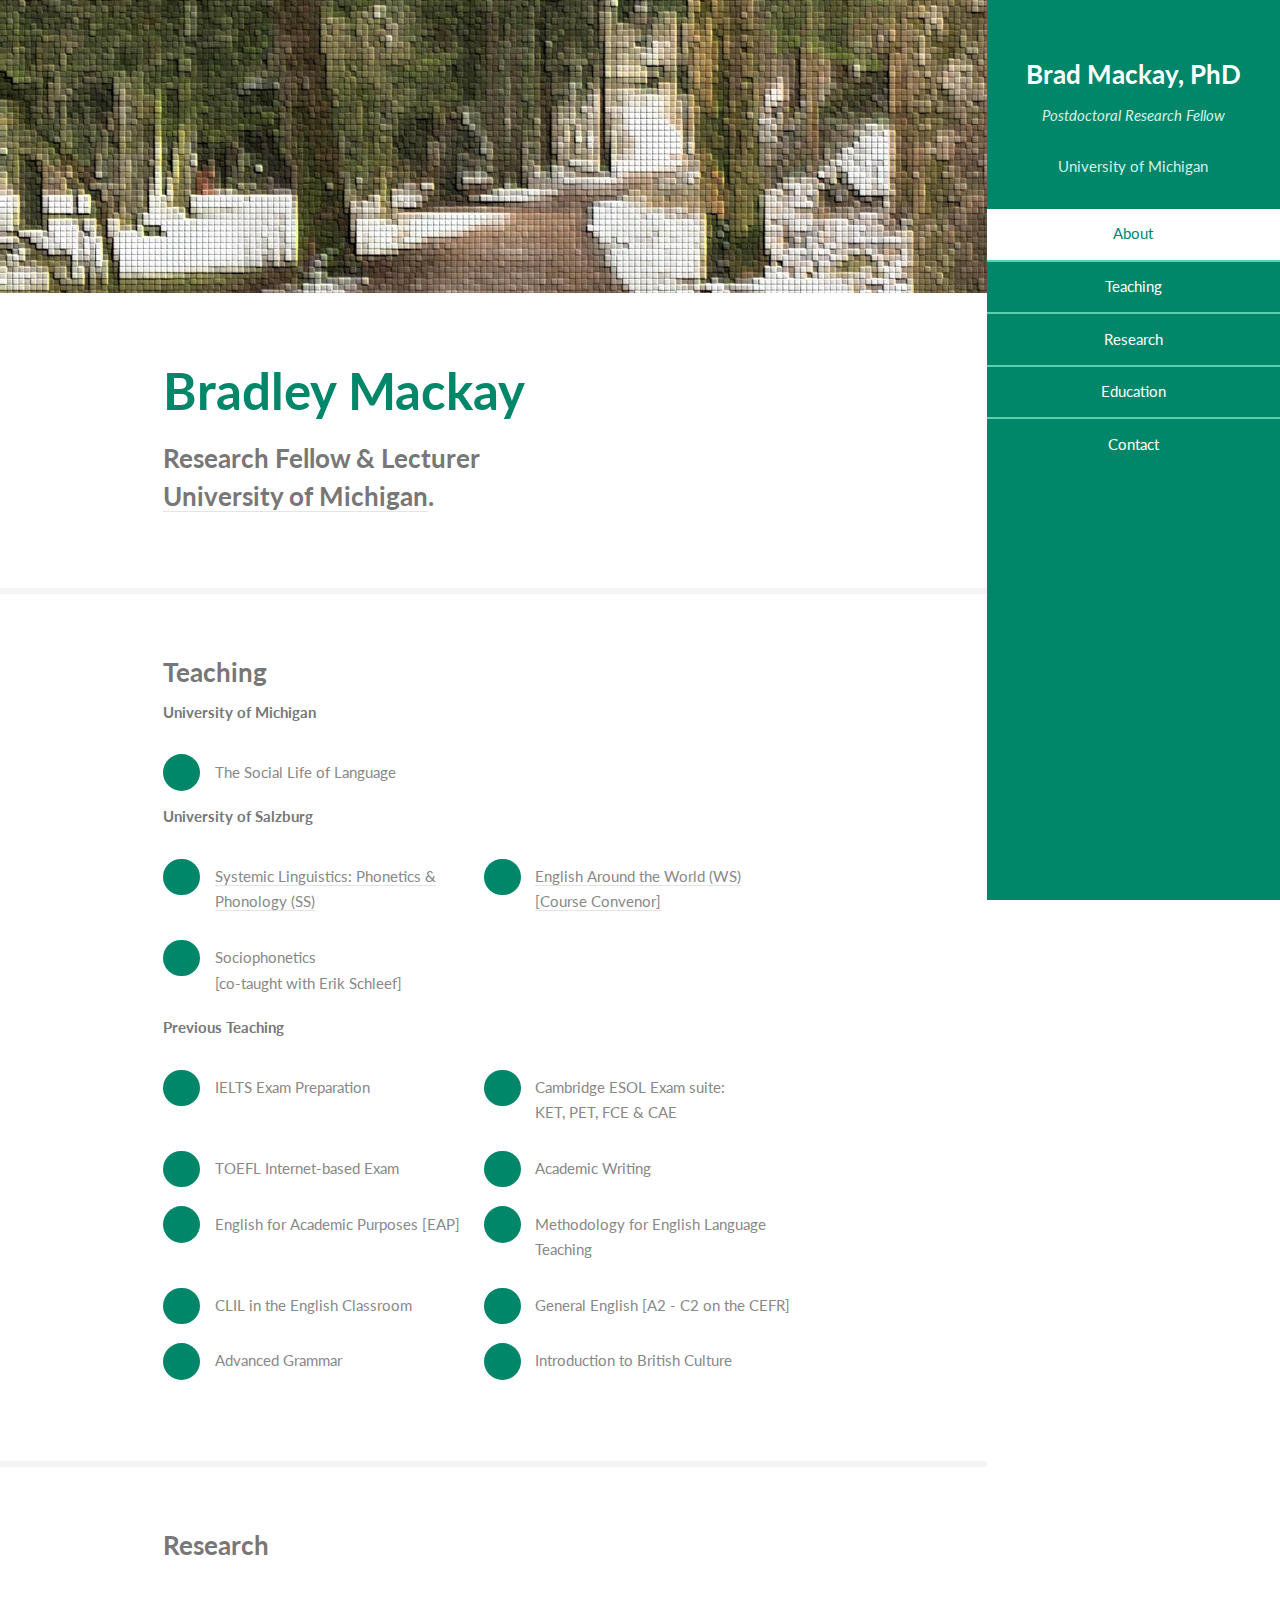
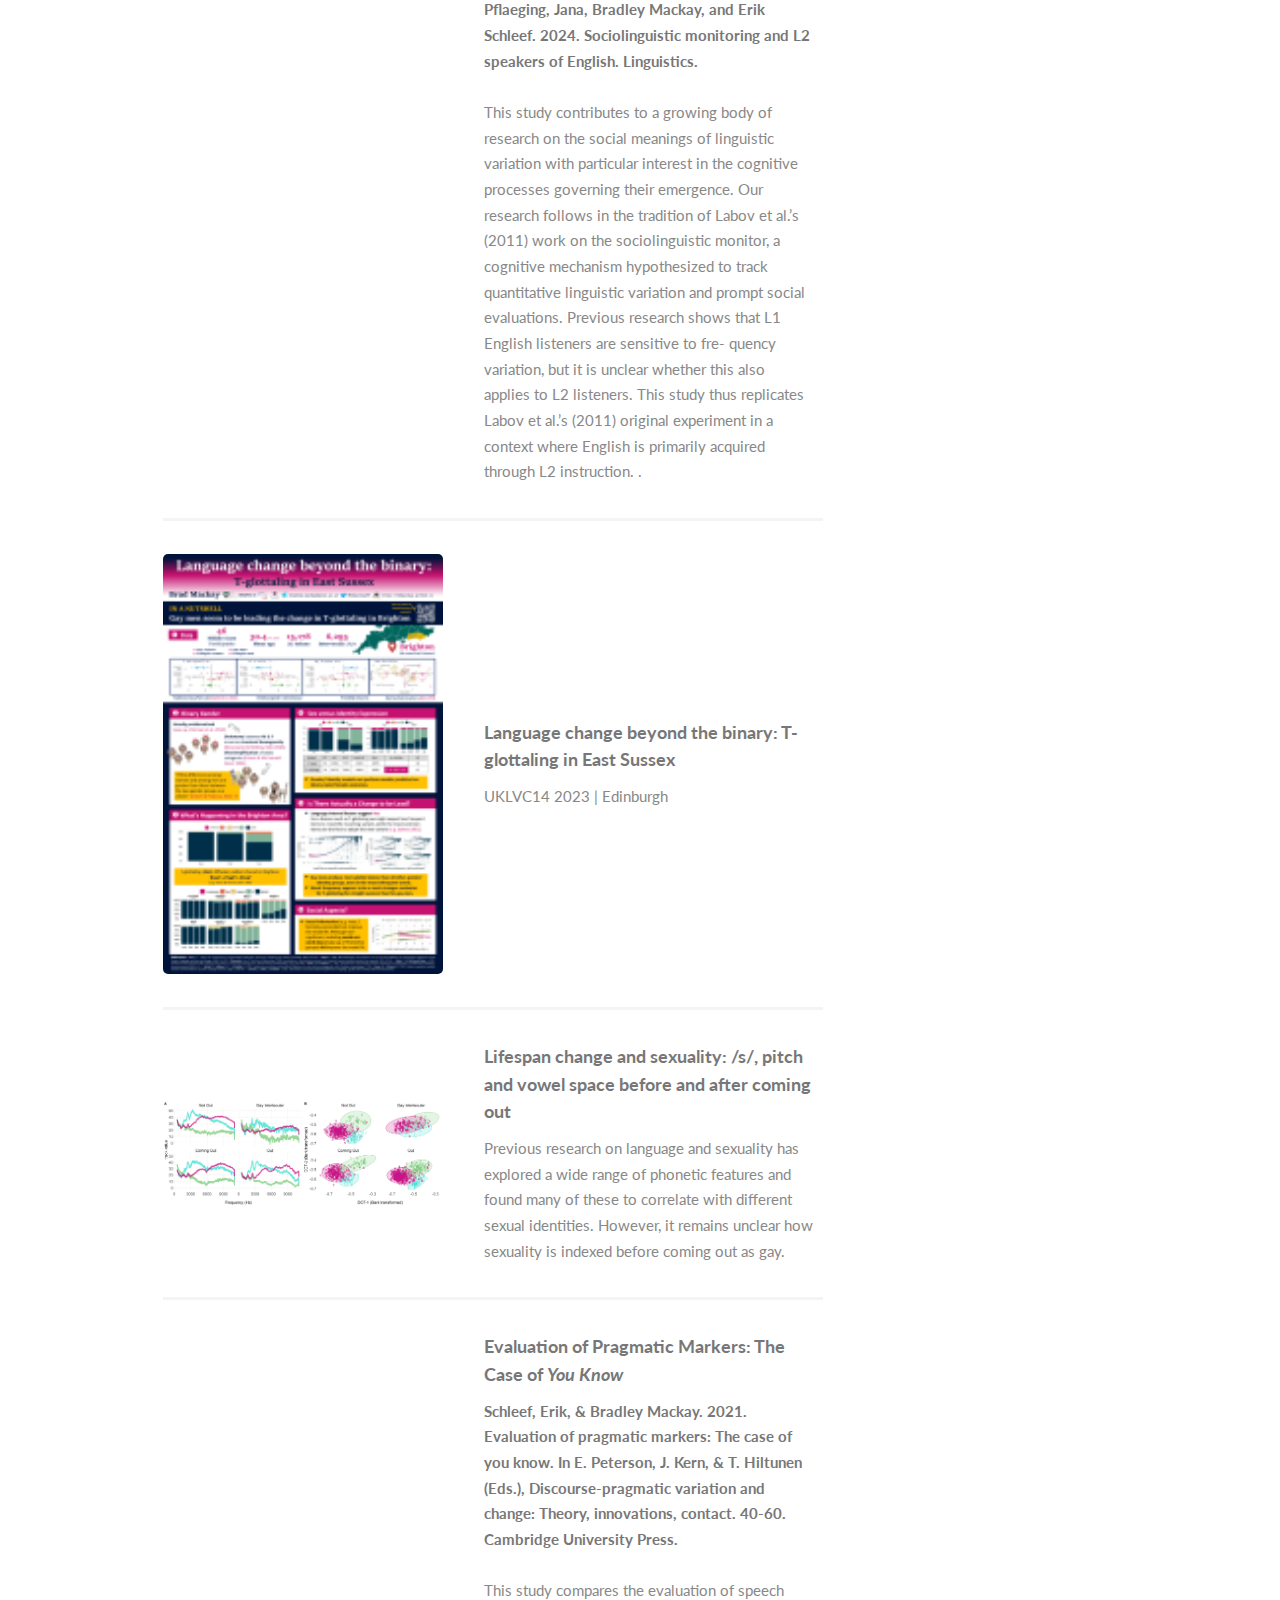
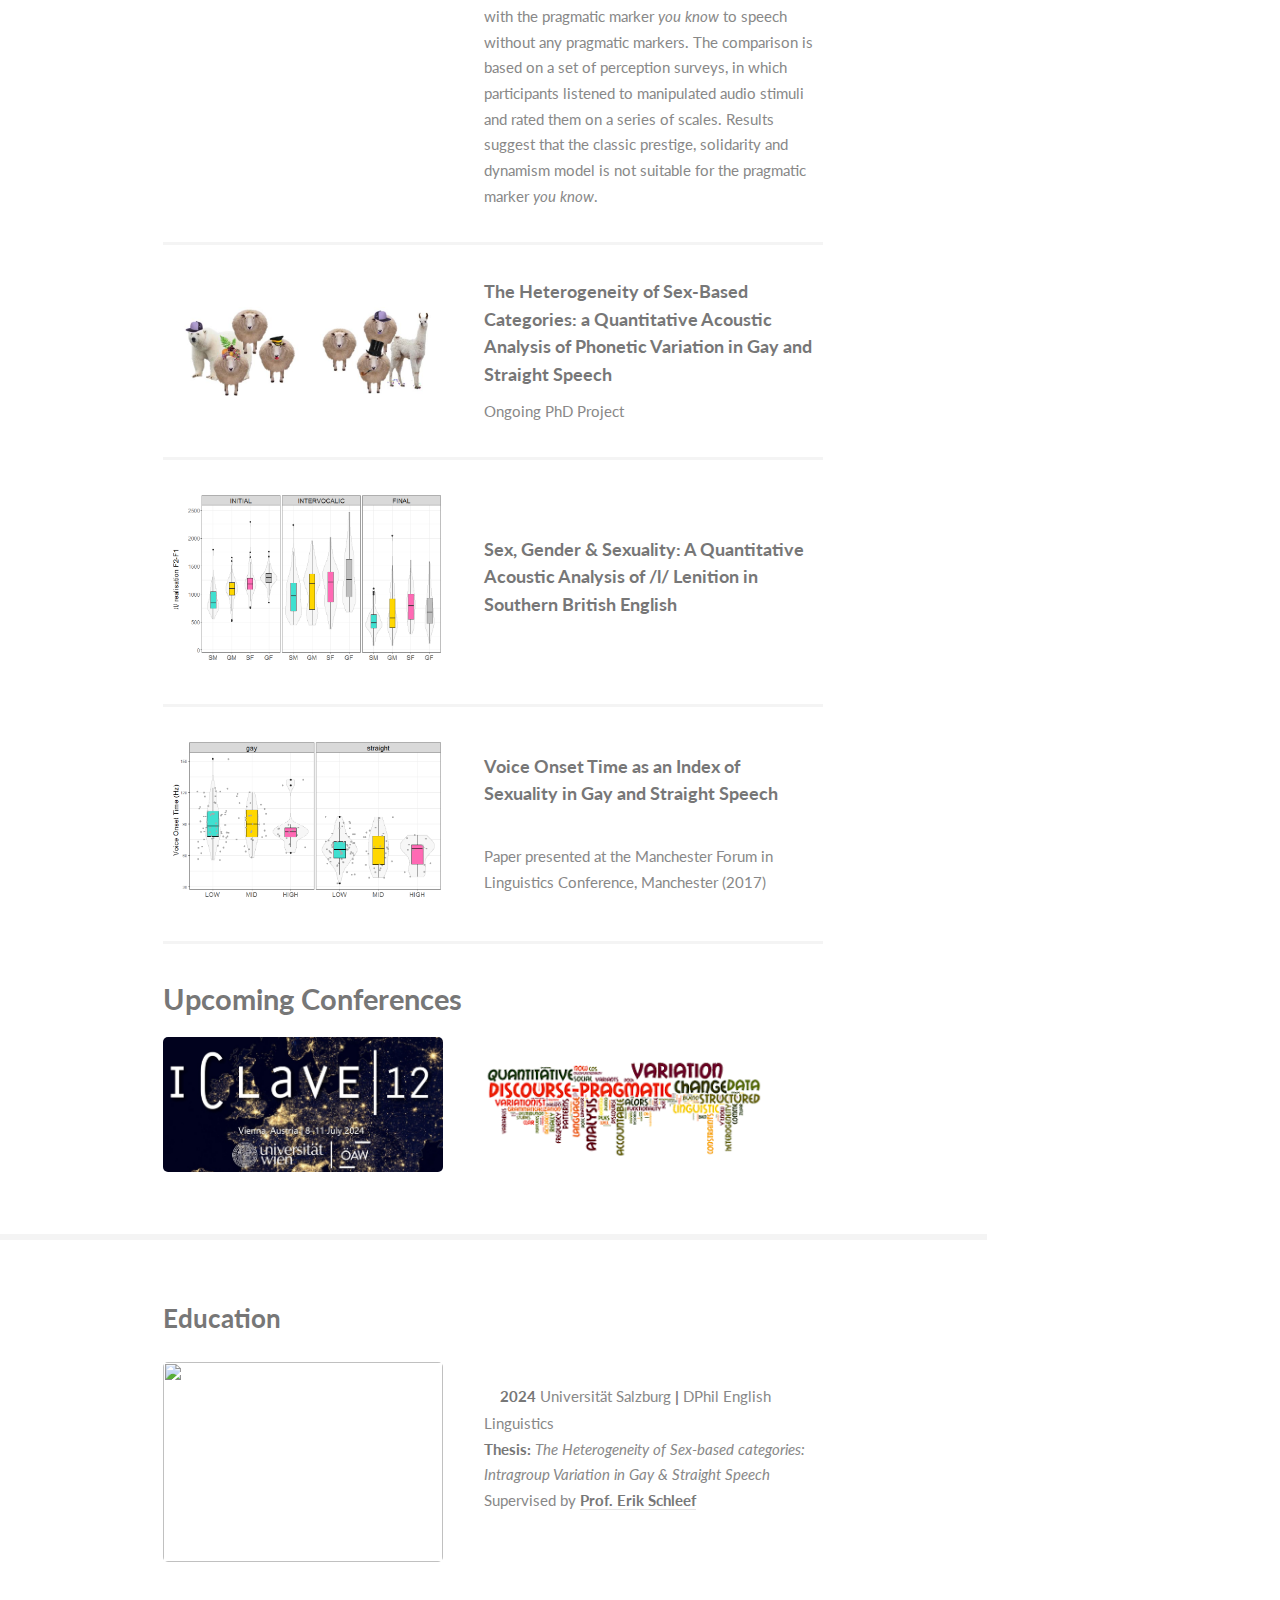
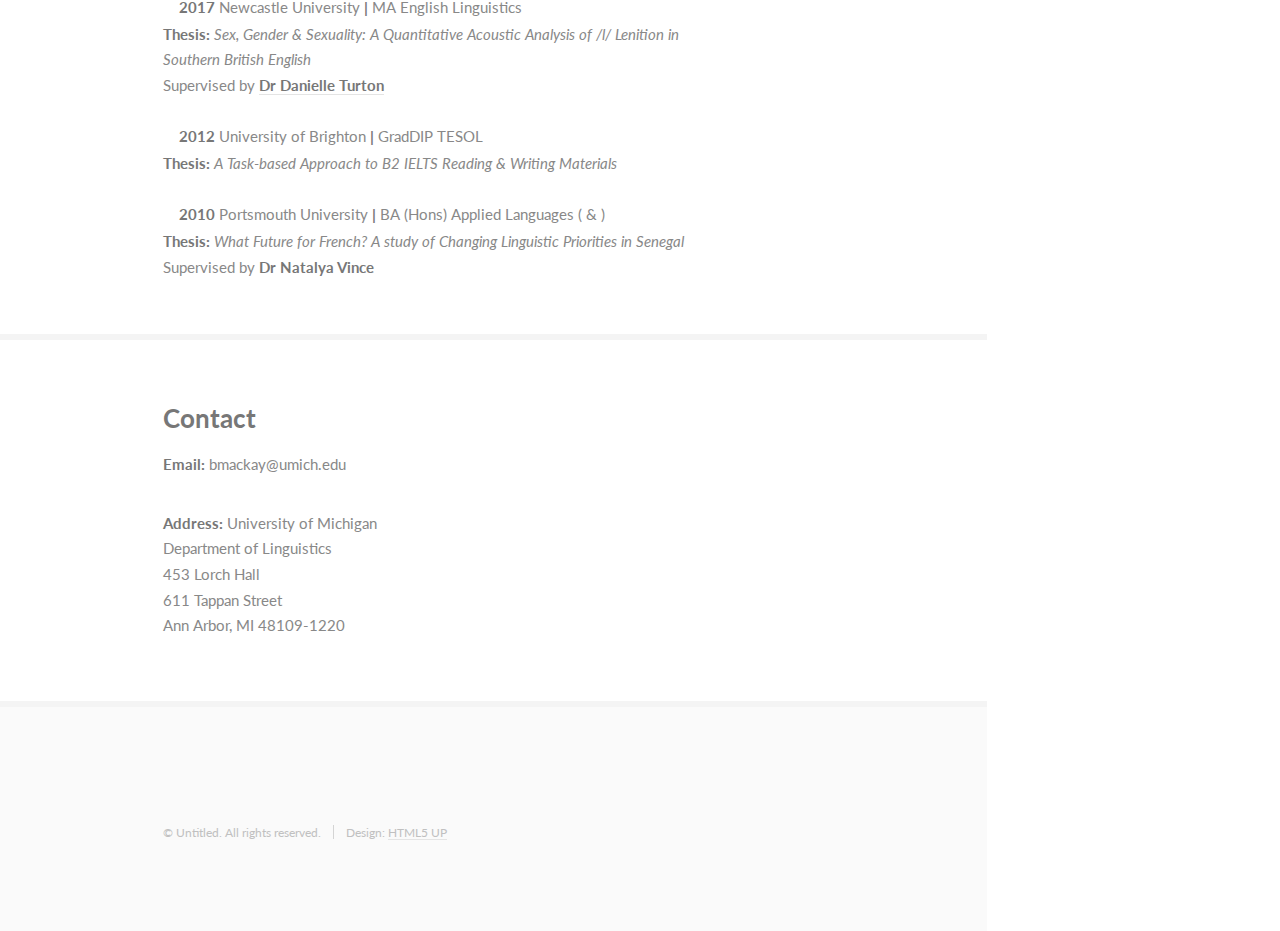
==== index.html @ 72eb1294 "Update index.html" ====
<!DOCTYPE HTML>
<!--
	Read Only by HTML5 UP
	html5up.net | @ajlkn
	Free for personal and commercial use under the CCA 3.0 license (html5up.net/license) .
-->
<html>
	<head>
		<title>Brad Mackay</title>
		<meta charset="utf-8" />
		<meta name="viewport" content="width=device-width, initial-scale=1, user-scalable=no" />
		<link rel="stylesheet" href="assets/css/main.css" />
	</head>
	<body class="is-preload">

		<!-- Header -->
			<section id="header">
				<header>
					<span class="image avatar"><img src="images/me_bw.jpg" alt="" /></span>
					<h1 id="logo"><a href="#">Brad Mackay, PhD</a></h1>
					<p>Postdoctoral Research Fellow</p><br>
					University of Michigan<br/>
				</header>
				<nav id="nav">
					<ul>
						<li><a href= "#About" class="active" >About</a></li>
						<li><a href= "#Teaching" > Teaching</a></li>
						<li><a href= "#Research" >Research</a></li>
						<li><a href= "#Education" >Education</a></li>
						<li><a href= "#Contact" >Contact</a></li>
					</ul>
				</nav>
				<footer>
					<ul class="icons">
						<li><a href="https://twitter.com/Bkmackay88" class="icon brands fa-twitter"><span class="label">Twitter</span></a></li>
		                                
						<li><a href="https://github.com/bkmackay" class="icon brands fa-github"><span class="label">Github</span></a></li>
						
						<li><a href="https://www.researchgate.net/profile/Bradley_Mackay2" class="icon brands fa-researchgate"><span class="label">Github</span></a></li>

						
					</ul>
				</footer>
			</section>

		<!-- Wrapper -->
			<div id="wrapper">

				<!-- Main -->
					<div id="main">

						<!-- One -->
							<section id="About">
								<div class="image main" data-position="center">
									<img src="images/background.jpg" alt="" />
								</div>
								<div class="container">
									<header class="major">
										<h2>Bradley Mackay</h2>
										<p>Research Fellow & Lecturer <br />
										 <a href="https://lsa.umich.edu/linguistics">University of Michigan</a>.</p>
									</header>
									<p></p>
								</div>
							</section>

						<!-- Two -->
							<section id="Teaching">
								<div class="container">
									<h3>Teaching</h3>

									<h1>University of Michigan</h1> <br>
									<ul class="feature-icons">
										<li class="icon solid fa-comment-dots"> The Social Life of Language</li>
									
									<h1>University of Salzburg</h1> <br>
									<ul class="feature-icons">
										
										<li class="icon solid fa-comment-dots"> <a href="https://online.uni-salzburg.at/plus_online/wbLv.wbShowLVDetail?pStpSpNr=481733">Systemic Linguistics: Phonetics & Phonology (SS)</a> </li>
										<li class="icon solid fa-globe-africa"><a href="https://github.com/bkmackay/bkmackay.github.io/blob/master/courses/Course_Guide.html">English Around the World (WS)<br> [Course Convenor]</a> </li>
										<li class="icon solid fa-headphones">Sociophonetics <br> [co-taught with Erik Schleef]</li>
										
									<h1>Previous Teaching</h1> <br>
										<li class="icon solid fa-pencil-alt"> IELTS Exam Preparation </li>
										<li class="icon solid fa-pencil-alt"> Cambridge ESOL Exam suite: <br> KET, PET, FCE & CAE  </li>
										<li class="icon solid fa-pencil-alt"> TOEFL Internet-based Exam </li>
										<li class="icon solid fa-chalkboard-teacher"> Academic Writing  </li>
										<li class="icon solid fa-chalkboard-teacher"> English for Academic Purposes [EAP]  </li>
										<li class="icon solid fa-chalkboard-teacher"> Methodology for English Language Teaching  </li>
										<li class="icon solid fa-chalkboard-teacher"> CLIL in the English Classroom  </li>
										<li class="icon solid fa-chalkboard-teacher"> General English [A2 - C2 on the CEFR]  </li>
										<li class="icon solid fa-chalkboard-teacher"> Advanced Grammar  </li>
										<li class="icon solid fa-chalkboard-teacher"> Introduction to British Culture  </li>
										
									</ul>
								</div>
							</section>

						<!-- Three -->
							<section id="Research">
								<div class="container">
									<h3>Research</h3>
									<p></p>
									<div class="features">

										
										<article>
											<a href="presentations/l2speakers.pdf" class="image"><img src="presentations/bothings.png" alt="" /></a>
											
											<div class="inner">
												
												
												
														<b>Pflaeging, Jana, Bradley Mackay, and Erik Schleef. 2024. Sociolinguistic monitoring and L2 speakers of English. Linguistics.
															 </b><br>
												<br>
												<p>This study contributes to a growing body of research on the social
meanings of linguistic variation with particular interest in the cognitive processes
governing their emergence. Our research follows in the tradition of Labov et al.’s
(2011) work on the sociolinguistic monitor, a cognitive mechanism hypothesized to
track quantitative linguistic variation and prompt social evaluations. Previous research shows that L1 English listeners are sensitive to fre-
quency variation, but it is unclear whether this also applies to L2 listeners. This study
thus replicates Labov et al.’s (2011) original experiment in a context where English is
primarily acquired through L2 instruction. </i>.</p>
											</div>
										</article>
										<article>
											<a href="presentations/uklvc14.pdf" class="image"><img src="images/uklvc14.png" alt="" /></a>
											<div class="inner">
												<h4>Language change beyond the binary: T-glottaling in East Sussex</h4>
												<p> UKLVC14 2023 | Edinburgh</p>
																							
											</div>
										</article>
										
										<article>
											<a href="presentations/IGALA_PRES.pdf" class="image"><img src="images/bothfrics.png" alt="" /></a>
											<div class="inner">
												<h4>Lifespan change and sexuality: /s/, pitch and vowel space before and after coming out</h4>
												<p>Previous research on language and sexuality has explored a wide range of phonetic features and found many of these to 
													correlate with different sexual identities. 
													However, it remains unclear how sexuality is indexed before coming out as gay. </p>
																							
											</div>
										</article>
										<article>
											<a href="#" class="image"><img src="images/allplus.jpeg" alt="" /></a>
											<div class="inner">
												<a href="https://www.researchgate.net/publication/362126127_Evaluation_of_pragmatic_markers_The_case_of_you_know"><h4>Evaluation of Pragmatic Markers: The Case of <i>You Know </i><br> </h4></a>
												
												
														<b>Schleef, Erik, & Bradley Mackay. 2021. Evaluation of pragmatic markers: The case of you know. 
															In E. Peterson, J. Kern, & T. Hiltunen (Eds.), Discourse-pragmatic variation and change: Theory, innovations, contact. 40-60. Cambridge University Press. </b><br>
												<br>
												<p>This study compares the evaluation of speech with the pragmatic marker <i>you know</i> to speech without any pragmatic markers. 
													The comparison is based on a set of perception surveys, in which participants listened to manipulated audio stimuli and 
													rated them on a series of scales. Results suggest that the classic prestige, solidarity and dynamism model is not suitable 
													for the pragmatic marker <i>you know</i>.</p>
											</div>
										</article>
										<article>
											<a href="#" class="image"><img src="images/sheep.jpg" alt="" /></a>
											<div class="inner">
												<h4>The Heterogeneity of Sex-Based Categories: a Quantitative Acoustic Analysis of Phonetic Variation in Gay and Straight Speech</h4>
												<p>Ongoing PhD Project</p>
											</div>
										</article>
										<article>
											<a href="#" class="image"><img src="images/Rplot05.png" alt="" /></a>
											<div class="inner">
												<h4>Sex, Gender & Sexuality: A Quantitative Acoustic Analysis of /l/ Lenition in Southern British English</h4>
												<p></p>
											</div>
										</article>
											<article>
											<a href="#" class="image"><img src="images/Rplot07.png" alt="" /></a>
											<div class="inner">
												<h4>Voice Onset Time as an Index of Sexuality in Gay and Straight Speech</h4><br>
												<p>Paper presented at the Manchester Forum in Linguistics Conference, Manchester (2017)</p>
											</div>
										</article>
										<article>
										<h2>Upcoming Conferences</h2>
										<p>  <a href="#" class="image"><img src="images/iclave.jpg" alt="" /></a> 
										     <a href="#" class="image"><img src="images/dipvac.png" alt="" /></a> <br>
											</p>
									</article>
											
									</div>
								</div>
							</section>

						<!-- Four -->
					<section id="Education">
						    <div class="container">
									<h3>Education</h3> 
									<header class="major">
									<p>

										<div class="features">

										
										<article>
											<a href="#" class="image"><img src="images/uni-sbg-logo.png" height="200" width="75"  alt="" /></a>
											
											<div class="inner">
										
							
										 
								 <ul class="feature-icons">
									<i class="icon solid fa-graduation-cap"> </i><b>2024</b> Universität Salzburg <b>|</b> DPhil English Linguistics<br>
								<b>Thesis:</b> <i>The Heterogeneity of Sex-based categories: Intragroup Variation in Gay & Straight Speech </i><br>
										Supervised by <a href="https://www.erikschleef.eu/"><b>Prof. Erik Schleef</b></a> <br>
										<br>

							</div>
										</article>



									 
									<i class="icon solid fa-graduation-cap"> </i><b>2017</b> Newcastle University <b>|</b> MA English Linguistics<br>
								<b>Thesis:</b> <i>Sex, Gender & Sexuality: A Quantitative Acoustic Analysis of /l/ Lenition in <br> Southern British English</i> <br>
										Supervised by <a href="https://danielleturton.rbind.io/"><b>Dr Danielle Turton</b></a> <br>
										<br>
									 
									 <i class="icon solid fa-graduation-cap"></i> <b>2012</b> University of Brighton <b>|</b> GradDIP TESOL <br>
							         <b>Thesis:</b> <i>A Task-based Approach to B2 IELTS Reading & Writing Materials </i><br>
							                        <br>
									 
									 <link href="https://emoji-css.afeld.me/emoji.css" rel="stylesheet">


								        <i class="icon solid fa-graduation-cap"> </i><b>2010</b> Portsmouth University <b>|</b> BA (Hons) Applied Languages ( <i class="em em-fr" aria-role="presentation" aria-label="BIRD"></i> & <i class="em em-es" aria-role="presentation" aria-label="BIRD"></i> )<br>
							              <b>Thesis:</b><i> What Future for French? A study of Changing Linguistic Priorities in Senegal </i> <br>
										Supervised by <b>Dr Natalya Vince</b>
									</ul>
									</p> 
							</div> 
					</section>
									
						<!--- Six --->
						<section id="Contact">
								<div class="container">
									<h3>Contact</h3>
									<p>
										<b>Email:</b> bmackay@umich.edu <br>
									</p>
									<p>
										<b>Address:</b> University of Michigan <br>
												Department of Linguistics<br>
										    		453 Lorch Hall<br>
										               611 Tappan Street<br>
										              Ann Arbor, MI 48109-1220<br>
										               
										

									</p>
							</div>
						</section>
						
								<!--	<form method="post" action="#"> 
										<div class="row gtr-uniform">
											<div class="col-6 col-12-xsmall"><input type="text" name="name" id="name" placeholder="Name" /></div>
											<div class="col-6 col-12-xsmall"><input type="email" name="email" id="email" placeholder="Email" /></div>
											<div class="col-12"><input type="text" name="subject" id="subject" placeholder="Subject" /></div>
											<div class="col-12"><textarea name="message" id="message" placeholder="Message" rows="6"></textarea></div>
											<div class="col-12">
												<ul class="actions">
													<li><input type="submit" class="primary" value="Send Message" /></li>
													<li><input type="reset" value="Reset Form" /></li>
												</ul>
											</div>
				                                          </div>
									</form> -->
								 

						<!-- Five -->
						
						<!--	<section id="five">
								<div class="container">
									<h3>Elements</h3>

									<section>
										<h4>Text</h4>
										<p>This is <b>bold</b> and this is <strong>strong</strong>. This is <i>italic</i> and this is <em>emphasized</em>.
										This is <sup>superscript</sup> text and this is <sub>subscript</sub> text.
										This is <u>underlined</u> and this is code: <code>for (;;) { ... }</code>. Finally, <a href="#">this is a link</a>.</p>
										<hr />
										<header>
											<h4>Heading with a Subtitle</h4>
											<p>Lorem ipsum dolor sit amet nullam id egestas urna aliquam</p>
										</header>
										<p>Nunc lacinia ante nunc ac lobortis. m accumsan varius montes viverra nibh in adipiscing blandit tempus accumsan.</p>
										<header>
											<h5>Heading with a Subtitle</h5>
											<p>Lorem ipsum dolor sit amet nullam id egestas urna aliquam</p>
										</header>
										<p>Nunc lacinia ante nunc ac lobortis. Interdum adipiscing gravntes viverra nibh in adipiscing blandit tempus accumsan.</p>
										<hr />
										<h2>Heading Level 2</h2>
										<h3>Heading Level 3</h3>
										<h4>Heading Level 4</h4>
										<h5>Heading Level 5</h5>
										<h6>Heading Level 6</h6>
										<hr />
										<h5>Blockquote</h5>
										<blockquote>Fringilla nisl. Donec accumstempusbus lorem ipsum ding eu felis.</blockquote>
										<h5>Preformatted</h5>
										<pre><code>i = 0;

while (!deck.isInOrder()) {
    print 'Iteration ' + i;
    deck.shuffle();
    i++;
}

print 'It took ' + i + ' iterations to sort the deck.';</code></pre>
									</section>

									<section>
										<h4>Lists</h4>
										<div class="row">
											<div class="col-6 col-12-xsmall">
												<h5>Unordered</h5>
												<ul>
													<li>Dolor pulvinar etiam magna etiam.</li>
													<li>Sagittis adipiscing lorem eleifend.</li>
													<li>Felis enim feugiat dolore viverra.</li>
												</ul>
												<h5>Alternate</h5>
												<ul class="alt">
													<li>Dolor pulvinar etiam magna etiam.</li>
													<li>Sagittis adipiscing lorem eleifend.</li>
													<li>Felis enim feugiat dolore viverra.</li>
												</ul>
											</div>
											<div class="col-6 col-12-xsmall">
												<h5>Ordered</h5>
												<ol>
													<li>Dolor pulvinar etiam magna etiam.</li>
													<li>Etiam vel felis at lorem sed viverra.</li>
													<li>Felis enim feugiat dolore viverra.</li>
													<li>Dolor pulvinar etiam magna etiam.</li>
													<li>Etiam vel felis at lorem sed viverra.</li>
													<li>Felis enim feugiat dolore viverra.</li>
												</ol>
												<h5>Icons</h5>
												<ul class="icons">
													<li><a href="https://twitter.com/Bkmackay88" class="icon brands fa-twitter"><span class="label">Twitter</span></a></li>
													
													<li><a href="https://github.com/bkmackay" class="icon brands fa-github"><span class="label">Github</span></a></li>
													
												</ul>
											</div>
										</div>
										<h5>Actions</h5>
										<ul class="actions">
											<li><a href="#" class="button primary">Default</a></li>
											<li><a href="#" class="button">Default</a></li>
											<li><a href="#" class="button alt">Default</a></li>
										</ul>
										<ul class="actions small">
											<li><a href="#" class="button primary small">Small</a></li>
											<li><a href="#" class="button small">Small</a></li>
											<li><a href="#" class="button alt small">Small</a></li>
										</ul>
										<div class="row">
											<div class="col-3 col-6-medium col-12-xsmall">
												<ul class="actions stacked">
													<li><a href="#" class="button primary">Default</a></li>
													<li><a href="#" class="button">Default</a></li>
													<li><a href="#" class="button alt">Default</a></li>
												</ul>
											</div>
											<div class="col-3 col-6 col-12-xsmall">
												<ul class="actions stacked">
													<li><a href="#" class="button primary small">Small</a></li>
													<li><a href="#" class="button small">Small</a></li>
													<li><a href="#" class="button alt small">Small</a></li>
												</ul>
											</div>
											<div class="col-3 col-6-medium col-12-xsmall">
												<ul class="actions stacked">
													<li><a href="#" class="button primary fit">Default</a></li>
													<li><a href="#" class="button fit">Default</a></li>
													<li><a href="#" class="button alt fit">Default</a></li>
												</ul>
											</div>
											<div class="col-3 col-6-medium col-12-xsmall">
												<ul class="actions stacked">
													<li><a href="#" class="button primary small fit">Small</a></li>
													<li><a href="#" class="button small fit">Small</a></li>
													<li><a href="#" class="button alt small fit">Small</a></li>
												</ul>
											</div>
										</div>
									</section> 

									<section>
										<h4>Table</h4>
										<h5>Default</h5>
										<div class="table-wrapper">
											<table>
												<thead>
													<tr>
														<th>Name</th>
														<th>Description</th>
														<th>Price</th>
													</tr>
												</thead>
												<tbody>
													<tr>
														<td>Item One</td>
														<td>Ante turpis integer aliquet porttitor.</td>
														<td>29.99</td>
													</tr>
													<tr>
														<td>Item Two</td>
														<td>Vis ac commodo adipiscing arcu aliquet.</td>
														<td>19.99</td>
													</tr>
													<tr>
														<td>Item Three</td>
														<td> Morbi faucibus arcu accumsan lorem.</td>
														<td>29.99</td>
													</tr>
													<tr>
														<td>Item Four</td>
														<td>Vitae integer tempus condimentum.</td>
														<td>19.99</td>
													</tr>
													<tr>
														<td>Item Five</td>
														<td>Ante turpis integer aliquet porttitor.</td>
														<td>29.99</td>
													</tr>
												</tbody>
												<tfoot>
													<tr>
														<td colspan="2"></td>
														<td>100.00</td>
													</tr>
												</tfoot>
											</table>
										</div>

										<h5>Alternate</h5>
										<div class="table-wrapper">
											<table class="alt">
												<thead>
													<tr>
														<th>Name</th>
														<th>Description</th>
														<th>Price</th>
													</tr>
												</thead>
												<tbody>
													<tr>
														<td>Item One</td>
														<td>Ante turpis integer aliquet porttitor.</td>
														<td>29.99</td>
													</tr>
													<tr>
														<td>Item Two</td>
														<td>Vis ac commodo adipiscing arcu aliquet.</td>
														<td>19.99</td>
													</tr>
													<tr>
														<td>Item Three</td>
														<td> Morbi faucibus arcu accumsan lorem.</td>
														<td>29.99</td>
													</tr>
													<tr>
														<td>Item Four</td>
														<td>Vitae integer tempus condimentum.</td>
														<td>19.99</td>
													</tr>
													<tr>
														<td>Item Five</td>
														<td>Ante turpis integer aliquet porttitor.</td>
														<td>29.99</td>
													</tr>
												</tbody>
												<tfoot>
													<tr>
														<td colspan="2"></td>
														<td>100.00</td>
													</tr>
												</tfoot>
											</table>
										</div>
									</section>

									<section>
										<h4>Buttons</h4>
										<ul class="actions">
											<li><a href="#" class="button primary">Primary</a></li>
											<li><a href="#" class="button">Default</a></li>
											<li><a href="#" class="button alt">Alternate</a></li>
										</ul>
										<ul class="actions">
											<li><a href="#" class="button primary large">Large</a></li>
											<li><a href="#" class="button">Default</a></li>
											<li><a href="#" class="button alt small">Small</a></li>
										</ul>
										<ul class="actions fit">
											<li><a href="#" class="button primary fit">Fit</a></li>
											<li><a href="#" class="button fit">Fit</a></li>
											<li><a href="#" class="button alt fit">Fit</a></li>
										</ul>
										<ul class="actions fit small">
											<li><a href="#" class="button primary fit small">Fit + Small</a></li>
											<li><a href="#" class="button fit small">Fit + Small</a></li>
											<li><a href="#" class="button alt fit small">Fit + Small</a></li>
										</ul>
										<ul class="actions">
											<li><a href="#" class="button primary icon solid fa-download">Icon</a></li>
											<li><a href="#" class="button icon solid fa-download">Icon</a></li>
											<li><a href="#" class="button alt icon solid fa-check">Icon</a></li>
										</ul>
										<ul class="actions">
											<li><span class="button primary disabled">Primary</span></li>
											<li><span class="button disabled">Default</span></li>
											<li><span class="button alt disabled">Alternate</span></li>
										</ul>
									</section>

									<section>
										<h4>Form</h4>
										<form method="post" action="#">
											<div class="row gtr-uniform">
												<div class="col-6 col-12-xsmall">
													<input type="text" name="demo-name" id="demo-name" value="" placeholder="Name" />
												</div>
												<div class="col-6 col-12-xsmall">
													<input type="email" name="demo-email" id="demo-email" value="" placeholder="Email" />
												</div>
												<div class="col-12">
													<select name="demo-category" id="demo-category">
														<option value="">- Category -</option>
														<option value="1">Manufacturing</option>
														<option value="1">Shipping</option>
														<option value="1">Administration</option>
														<option value="1">Human Resources</option>
													</select>
												</div>
												<div class="col-4 col-12-medium">
													<input type="radio" id="demo-priority-low" name="demo-priority" checked>
													<label for="demo-priority-low">Low Priority</label>
												</div>
												<div class="col-4 col-12-medium">
													<input type="radio" id="demo-priority-normal" name="demo-priority">
													<label for="demo-priority-normal">Normal Priority</label>
												</div>
												<div class="col-4 col-12-medium">
													<input type="radio" id="demo-priority-high" name="demo-priority">
													<label for="demo-priority-high">High Priority</label>
												</div>
												<div class="col-6 col-12-medium">
													<input type="checkbox" id="demo-copy" name="demo-copy">
													<label for="demo-copy">Email me a copy of this message</label>
												</div>
												<div class="col-6 col-12-medium">
													<input type="checkbox" id="demo-human" name="demo-human" checked>
													<label for="demo-human">I am a human and not a robot</label>
												</div>
												<div class="col-12">
													<textarea name="demo-message" id="demo-message" placeholder="Enter your message" rows="6"></textarea>
												</div>
												<div class="col-12">
													<ul class="actions">
														<li><input type="submit" value="Send Message" /></li>
														<li><input type="reset" value="Reset" class="alt" /></li>
													</ul>
												</div>
											</div>
										</form>
									</section>

									<section>
										<h4>Image</h4>
										<h5>Fit</h5>
										<span class="image fit"><img src="images/banner.jpg" alt="" /></span>
										<div class="box alt">
											<div class="row gtr-50 gtr-uniform">
												<div class="col-4"><span class="image fit"><img src="images/pic01.jpg" alt="" /></span></div>
												<div class="col-4"><span class="image fit"><img src="images/pic02.jpg" alt="" /></span></div>
												<div class="col-4"><span class="image fit"><img src="images/pic03.jpg" alt="" /></span></div>
												<div class="col-4"><span class="image fit"><img src="images/pic02.jpg" alt="" /></span></div>
												<div class="col-4"><span class="image fit"><img src="images/pic03.jpg" alt="" /></span></div>
												<div class="col-4"><span class="image fit"><img src="images/pic01.jpg" alt="" /></span></div>
												<div class="col-4"><span class="image fit"><img src="images/pic03.jpg" alt="" /></span></div>
												<div class="col-4"><span class="image fit"><img src="images/pic01.jpg" alt="" /></span></div>
												<div class="col-4"><span class="image fit"><img src="images/pic02.jpg" alt="" /></span></div>
											</div>
										</div>
										<h5>Left &amp; Right</h5>
										<p><span class="image left"><img src="images/avatar.jpg" alt="" /></span>Fringilla nisl. Donec accumsan intbus vestibulum.que praesent.</p>
									</section>

								</div>
							</section>
						

					</div>  -->

				<!-- Footer -->
					<section id="footer">
						<div class="container">
							<ul class="copyright">
								<li>&copy; Untitled. All rights reserved.</li><li>Design: <a href="http://html5up.net">HTML5 UP</a></li>
							</ul>
						</div>
					</section>

			</div> 

		<!-- Scripts -->
			<script src="assets/js/jquery.min.js"></script>
			<script src="assets/js/jquery.scrollex.min.js"></script>
			<script src="assets/js/jquery.scrolly.min.js"></script>
			<script src="assets/js/browser.min.js"></script>
			<script src="assets/js/breakpoints.min.js"></script>
			<script src="assets/js/util.js"></script>
			<script src="assets/js/main.js"></script>

	</body>
</html>
---- assets/css/main.css ----
@import url("fontawesome-all.min.css");
@import url("https://fonts.googleapis.com/css?family=Lato:400,400italic,700,700italic|Source+Code+Pro:400");

/*
	Read Only by HTML5 UP
	html5up.net | @ajlkn
	Free for personal and commercial use under the CCA 3.0 license (html5up.net/license)
*/

html, body, div, span, applet, object,
iframe, h1, h2, h3, h4, h5, h6, p, blockquote,
pre, a, abbr, acronym, address, big, cite,
code, del, dfn, em, img, ins, kbd, q, s, samp,
small, strike, strong, sub, sup, tt, var, b,
u, i, center, dl, dt, dd, ol, ul, li, fieldset,
form, label, legend, table, caption, tbody,
tfoot, thead, tr, th, td, article, aside,
canvas, details, embed, figure, figcaption,
footer, header, hgroup, menu, nav, output, ruby,
section, summary, time, mark, audio, video {
	margin: 0;
	padding: 0;
	border: 0;
	font-size: 100%;
	font: inherit;
	vertical-align: baseline;}

article, aside, details, figcaption, figure,
footer, header, hgroup, menu, nav, section {
	display: block;}

body {
	line-height: 1;
}

ol, ul {
	list-style: none;
}

blockquote, q {
	quotes: none;
}

	blockquote:before, blockquote:after, q:before, q:after {
		content: '';
		content: none;
	}

table {
	border-collapse: collapse;
	border-spacing: 0;
}

body {
	-webkit-text-size-adjust: none;
}

mark {
	background-color: transparent;
	color: inherit;
}

input::-moz-focus-inner {
	border: 0;
	padding: 0;
}

input, select, textarea {
	-moz-appearance: none;
	-webkit-appearance: none;
	-ms-appearance: none;
	appearance: none;
}

/* Basic */

	html {
		box-sizing: border-box;
	}

	*, *:before, *:after {
		box-sizing: inherit;
	}

	body {
		background: #fff;
	}

		body.is-preload *, body.is-preload *:before, body.is-preload *:after {
			-moz-animation: none !important;
			-webkit-animation: none !important;
			-ms-animation: none !important;
			animation: none !important;
			-moz-transition: none !important;
			-webkit-transition: none !important;
			-ms-transition: none !important;
			transition: none !important;
		}

	body, input, select, textarea {
		color: #888;
		font-family: "Lato", sans-serif;
		font-size: 16pt;
		font-weight: 400;
		line-height: 1.75em;
	}

	a {
		-moz-transition: color 0.2s ease-in-out, border-color 0.2s ease-in-out;
		-webkit-transition: color 0.2s ease-in-out, border-color 0.2s ease-in-out;
		-ms-transition: color 0.2s ease-in-out, border-color 0.2s ease-in-out;
		transition: color 0.2s ease-in-out, border-color 0.2s ease-in-out;
		border-bottom: solid 1px #e4e4e4;
		color: inherit;
		text-decoration: none;
	}

		a:hover {
			border-bottom-color: transparent;
			color: #008668 !important;
		}

	strong, b {
		color: #777;
		font-weight: 700;
	}

	em, i {
		font-style: italic;
	}

	p {
		margin: 0 0 2.25em 0;
	}

	h1, h2, h3, h4, h5, h6 {
		color: #777;
		font-weight: 700;
		line-height: 1em;
		margin: 0 0 0.5625em 0;
	}

		h1 a, h2 a, h3 a, h4 a, h5 a, h6 a {
			border: 0;
			color: inherit;
			text-decoration: none;
		}

	h2 {
		font-size: 2em;
		line-height: 1.5em;
	}

	h3 {
		font-size: 1.75em;
		line-height: 1.5em;
	}

	h4 {
		font-size: 1.25em;
		line-height: 1.5em;
	}

	h5 {
		font-size: 0.9em;
		line-height: 1.5em;
	}

	h6 {
		font-size: 0.7em;
		line-height: 1.5em;
	}

	sub {
		font-size: 0.8em;
		position: relative;
		top: 0.5em;
	}

	sup {
		font-size: 0.8em;
		position: relative;
		top: -0.5em;
	}

	hr {
		border: 0;
		border-bottom: solid 2px #f4f4f4;
		margin: 2.25em 0;
	}

		hr.major {
			margin: 3.375em 0;
		}

	blockquote {
		border-left: solid 8px #e4e4e4;
		font-style: italic;
		margin: 0 0 2.25em 0;
		padding: 0.5em 0 0.5em 2em;
	}

	code {
		background: #555;
		border-radius: 5px;
		color: #fff;
		font-family: "Source Code Pro", monospace;
		font-size: 0.9em;
		margin: 0 0.25em;
		padding: 0.25em 0.65em;
	}

	pre {
		font-family: "Source Code Pro", monospace;
		font-size: 0.9em;
		margin: 0 0 2.25em 0;
	}

		pre code {
			-webkit-overflow-scrolling: touch;
			display: block;
			line-height: 1.5em;
			overflow-x: auto;
			padding: 1em 1.5em;
		}

	.align-left {
		text-align: left;
	}

	.align-center {
		text-align: center;
	}

	.align-right {
		text-align: right;
	}

/* Row */

	.row {
		display: flex;
		flex-wrap: wrap;
		box-sizing: border-box;
		align-items: stretch;
	}

		.row > * {
			box-sizing: border-box;
		}

		.row.gtr-uniform > * > :last-child {
			margin-bottom: 0;
		}

		.row.aln-left {
			justify-content: flex-start;
		}

		.row.aln-center {
			justify-content: center;
		}

		.row.aln-right {
			justify-content: flex-end;
		}

		.row.aln-top {
			align-items: flex-start;
		}

		.row.aln-middle {
			align-items: center;
		}

		.row.aln-bottom {
			align-items: flex-end;
		}

		.row > .imp {
			order: -1;
		}

		.row > .col-1 {
			width: 8.33333%;
		}

		.row > .off-1 {
			margin-left: 8.33333%;
		}

		.row > .col-2 {
			width: 16.66667%;
		}

		.row > .off-2 {
			margin-left: 16.66667%;
		}

		.row > .col-3 {
			width: 25%;
		}

		.row > .off-3 {
			margin-left: 25%;
		}

		.row > .col-4 {
			width: 33.33333%;
		}

		.row > .off-4 {
			margin-left: 33.33333%;
		}

		.row > .col-5 {
			width: 41.66667%;
		}

		.row > .off-5 {
			margin-left: 41.66667%;
		}

		.row > .col-6 {
			width: 50%;
		}

		.row > .off-6 {
			margin-left: 50%;
		}

		.row > .col-7 {
			width: 58.33333%;
		}

		.row > .off-7 {
			margin-left: 58.33333%;
		}

		.row > .col-8 {
			width: 66.66667%;
		}

		.row > .off-8 {
			margin-left: 66.66667%;
		}

		.row > .col-9 {
			width: 75%;
		}

		.row > .off-9 {
			margin-left: 75%;
		}

		.row > .col-10 {
			width: 83.33333%;
		}

		.row > .off-10 {
			margin-left: 83.33333%;
		}

		.row > .col-11 {
			width: 91.66667%;
		}

		.row > .off-11 {
			margin-left: 91.66667%;
		}

		.row > .col-12 {
			width: 100%;
		}

		.row > .off-12 {
			margin-left: 100%;
		}

		.row.gtr-0 {
			margin-top: 0;
			margin-left: 0em;
		}

			.row.gtr-0 > * {
				padding: 0 0 0 0em;
			}

			.row.gtr-0.gtr-uniform {
				margin-top: 0em;
			}

				.row.gtr-0.gtr-uniform > * {
					padding-top: 0em;
				}

		.row.gtr-25 {
			margin-top: 0;
			margin-left: -0.5em;
		}

			.row.gtr-25 > * {
				padding: 0 0 0 0.5em;
			}

			.row.gtr-25.gtr-uniform {
				margin-top: -0.5em;
			}

				.row.gtr-25.gtr-uniform > * {
					padding-top: 0.5em;
				}

		.row.gtr-50 {
			margin-top: 0;
			margin-left: -1em;
		}

			.row.gtr-50 > * {
				padding: 0 0 0 1em;
			}

			.row.gtr-50.gtr-uniform {
				margin-top: -1em;
			}

				.row.gtr-50.gtr-uniform > * {
					padding-top: 1em;
				}

		.row {
			margin-top: 0;
			margin-left: -2em;
		}

			.row > * {
				padding: 0 0 0 2em;
			}

			.row.gtr-uniform {
				margin-top: -2em;
			}

				.row.gtr-uniform > * {
					padding-top: 2em;
				}

		.row.gtr-150 {
			margin-top: 0;
			margin-left: -3em;
		}

			.row.gtr-150 > * {
				padding: 0 0 0 3em;
			}

			.row.gtr-150.gtr-uniform {
				margin-top: -3em;
			}

				.row.gtr-150.gtr-uniform > * {
					padding-top: 3em;
				}

		.row.gtr-200 {
			margin-top: 0;
			margin-left: -4em;
		}

			.row.gtr-200 > * {
				padding: 0 0 0 4em;
			}

			.row.gtr-200.gtr-uniform {
				margin-top: -4em;
			}

				.row.gtr-200.gtr-uniform > * {
					padding-top: 4em;
				}

		@media screen and (max-width: 1680px) {

			.row {
				display: flex;
				flex-wrap: wrap;
				box-sizing: border-box;
				align-items: stretch;
			}

				.row > * {
					box-sizing: border-box;
				}

				.row.gtr-uniform > * > :last-child {
					margin-bottom: 0;
				}

				.row.aln-left {
					justify-content: flex-start;
				}

				.row.aln-center {
					justify-content: center;
				}

				.row.aln-right {
					justify-content: flex-end;
				}

				.row.aln-top {
					align-items: flex-start;
				}

				.row.aln-middle {
					align-items: center;
				}

				.row.aln-bottom {
					align-items: flex-end;
				}

				.row > .imp-xlarge {
					order: -1;
				}

				.row > .col-1-xlarge {
					width: 8.33333%;
				}

				.row > .off-1-xlarge {
					margin-left: 8.33333%;
				}

				.row > .col-2-xlarge {
					width: 16.66667%;
				}

				.row > .off-2-xlarge {
					margin-left: 16.66667%;
				}

				.row > .col-3-xlarge {
					width: 25%;
				}

				.row > .off-3-xlarge {
					margin-left: 25%;
				}

				.row > .col-4-xlarge {
					width: 33.33333%;
				}

				.row > .off-4-xlarge {
					margin-left: 33.33333%;
				}

				.row > .col-5-xlarge {
					width: 41.66667%;
				}

				.row > .off-5-xlarge {
					margin-left: 41.66667%;
				}

				.row > .col-6-xlarge {
					width: 50%;
				}

				.row > .off-6-xlarge {
					margin-left: 50%;
				}

				.row > .col-7-xlarge {
					width: 58.33333%;
				}

				.row > .off-7-xlarge {
					margin-left: 58.33333%;
				}

				.row > .col-8-xlarge {
					width: 66.66667%;
				}

				.row > .off-8-xlarge {
					margin-left: 66.66667%;
				}

				.row > .col-9-xlarge {
					width: 75%;
				}

				.row > .off-9-xlarge {
					margin-left: 75%;
				}

				.row > .col-10-xlarge {
					width: 83.33333%;
				}

				.row > .off-10-xlarge {
					margin-left: 83.33333%;
				}

				.row > .col-11-xlarge {
					width: 91.66667%;
				}

				.row > .off-11-xlarge {
					margin-left: 91.66667%;
				}

				.row > .col-12-xlarge {
					width: 100%;
				}

				.row > .off-12-xlarge {
					margin-left: 100%;
				}

				.row.gtr-0 {
					margin-top: 0;
					margin-left: 0em;
				}

					.row.gtr-0 > * {
						padding: 0 0 0 0em;
					}

					.row.gtr-0.gtr-uniform {
						margin-top: 0em;
					}

						.row.gtr-0.gtr-uniform > * {
							padding-top: 0em;
						}

				.row.gtr-25 {
					margin-top: 0;
					margin-left: -0.5em;
				}

					.row.gtr-25 > * {
						padding: 0 0 0 0.5em;
					}

					.row.gtr-25.gtr-uniform {
						margin-top: -0.5em;
					}

						.row.gtr-25.gtr-uniform > * {
							padding-top: 0.5em;
						}

				.row.gtr-50 {
					margin-top: 0;
					margin-left: -1em;
				}

					.row.gtr-50 > * {
						padding: 0 0 0 1em;
					}

					.row.gtr-50.gtr-uniform {
						margin-top: -1em;
					}

						.row.gtr-50.gtr-uniform > * {
							padding-top: 1em;
						}

				.row {
					margin-top: 0;
					margin-left: -2em;
				}

					.row > * {
						padding: 0 0 0 2em;
					}

					.row.gtr-uniform {
						margin-top: -2em;
					}

						.row.gtr-uniform > * {
							padding-top: 2em;
						}

				.row.gtr-150 {
					margin-top: 0;
					margin-left: -3em;
				}

					.row.gtr-150 > * {
						padding: 0 0 0 3em;
					}

					.row.gtr-150.gtr-uniform {
						margin-top: -3em;
					}

						.row.gtr-150.gtr-uniform > * {
							padding-top: 3em;
						}

				.row.gtr-200 {
					margin-top: 0;
					margin-left: -4em;
				}

					.row.gtr-200 > * {
						padding: 0 0 0 4em;
					}

					.row.gtr-200.gtr-uniform {
						margin-top: -4em;
					}

						.row.gtr-200.gtr-uniform > * {
							padding-top: 4em;
						}

		}

		@media screen and (max-width: 1280px) {

			.row {
				display: flex;
				flex-wrap: wrap;
				box-sizing: border-box;
				align-items: stretch;
			}

				.row > * {
					box-sizing: border-box;
				}

				.row.gtr-uniform > * > :last-child {
					margin-bottom: 0;
				}

				.row.aln-left {
					justify-content: flex-start;
				}

				.row.aln-center {
					justify-content: center;
				}

				.row.aln-right {
					justify-content: flex-end;
				}

				.row.aln-top {
					align-items: flex-start;
				}

				.row.aln-middle {
					align-items: center;
				}

				.row.aln-bottom {
					align-items: flex-end;
				}

				.row > .imp-large {
					order: -1;
				}

				.row > .col-1-large {
					width: 8.33333%;
				}

				.row > .off-1-large {
					margin-left: 8.33333%;
				}

				.row > .col-2-large {
					width: 16.66667%;
				}

				.row > .off-2-large {
					margin-left: 16.66667%;
				}

				.row > .col-3-large {
					width: 25%;
				}

				.row > .off-3-large {
					margin-left: 25%;
				}

				.row > .col-4-large {
					width: 33.33333%;
				}

				.row > .off-4-large {
					margin-left: 33.33333%;
				}

				.row > .col-5-large {
					width: 41.66667%;
				}

				.row > .off-5-large {
					margin-left: 41.66667%;
				}

				.row > .col-6-large {
					width: 50%;
				}

				.row > .off-6-large {
					margin-left: 50%;
				}

				.row > .col-7-large {
					width: 58.33333%;
				}

				.row > .off-7-large {
					margin-left: 58.33333%;
				}

				.row > .col-8-large {
					width: 66.66667%;
				}

				.row > .off-8-large {
					margin-left: 66.66667%;
				}

				.row > .col-9-large {
					width: 75%;
				}

				.row > .off-9-large {
					margin-left: 75%;
				}

				.row > .col-10-large {
					width: 83.33333%;
				}

				.row > .off-10-large {
					margin-left: 83.33333%;
				}

				.row > .col-11-large {
					width: 91.66667%;
				}

				.row > .off-11-large {
					margin-left: 91.66667%;
				}

				.row > .col-12-large {
					width: 100%;
				}

				.row > .off-12-large {
					margin-left: 100%;
				}

				.row.gtr-0 {
					margin-top: 0;
					margin-left: 0em;
				}

					.row.gtr-0 > * {
						padding: 0 0 0 0em;
					}

					.row.gtr-0.gtr-uniform {
						margin-top: 0em;
					}

						.row.gtr-0.gtr-uniform > * {
							padding-top: 0em;
						}

				.row.gtr-25 {
					margin-top: 0;
					margin-left: -0.375em;
				}

					.row.gtr-25 > * {
						padding: 0 0 0 0.375em;
					}

					.row.gtr-25.gtr-uniform {
						margin-top: -0.375em;
					}

						.row.gtr-25.gtr-uniform > * {
							padding-top: 0.375em;
						}

				.row.gtr-50 {
					margin-top: 0;
					margin-left: -0.75em;
				}

					.row.gtr-50 > * {
						padding: 0 0 0 0.75em;
					}

					.row.gtr-50.gtr-uniform {
						margin-top: -0.75em;
					}

						.row.gtr-50.gtr-uniform > * {
							padding-top: 0.75em;
						}

				.row {
					margin-top: 0;
					margin-left: -1.5em;
				}

					.row > * {
						padding: 0 0 0 1.5em;
					}

					.row.gtr-uniform {
						margin-top: -1.5em;
					}

						.row.gtr-uniform > * {
							padding-top: 1.5em;
						}

				.row.gtr-150 {
					margin-top: 0;
					margin-left: -2.25em;
				}

					.row.gtr-150 > * {
						padding: 0 0 0 2.25em;
					}

					.row.gtr-150.gtr-uniform {
						margin-top: -2.25em;
					}

						.row.gtr-150.gtr-uniform > * {
							padding-top: 2.25em;
						}

				.row.gtr-200 {
					margin-top: 0;
					margin-left: -3em;
				}

					.row.gtr-200 > * {
						padding: 0 0 0 3em;
					}

					.row.gtr-200.gtr-uniform {
						margin-top: -3em;
					}

						.row.gtr-200.gtr-uniform > * {
							padding-top: 3em;
						}

		}

		@media screen and (max-width: 1024px) {

			.row {
				display: flex;
				flex-wrap: wrap;
				box-sizing: border-box;
				align-items: stretch;
			}

				.row > * {
					box-sizing: border-box;
				}

				.row.gtr-uniform > * > :last-child {
					margin-bottom: 0;
				}

				.row.aln-left {
					justify-content: flex-start;
				}

				.row.aln-center {
					justify-content: center;
				}

				.row.aln-right {
					justify-content: flex-end;
				}

				.row.aln-top {
					align-items: flex-start;
				}

				.row.aln-middle {
					align-items: center;
				}

				.row.aln-bottom {
					align-items: flex-end;
				}

				.row > .imp-medium {
					order: -1;
				}

				.row > .col-1-medium {
					width: 8.33333%;
				}

				.row > .off-1-medium {
					margin-left: 8.33333%;
				}

				.row > .col-2-medium {
					width: 16.66667%;
				}

				.row > .off-2-medium {
					margin-left: 16.66667%;
				}

				.row > .col-3-medium {
					width: 25%;
				}

				.row > .off-3-medium {
					margin-left: 25%;
				}

				.row > .col-4-medium {
					width: 33.33333%;
				}

				.row > .off-4-medium {
					margin-left: 33.33333%;
				}

				.row > .col-5-medium {
					width: 41.66667%;
				}

				.row > .off-5-medium {
					margin-left: 41.66667%;
				}

				.row > .col-6-medium {
					width: 50%;
				}

				.row > .off-6-medium {
					margin-left: 50%;
				}

				.row > .col-7-medium {
					width: 58.33333%;
				}

				.row > .off-7-medium {
					margin-left: 58.33333%;
				}

				.row > .col-8-medium {
					width: 66.66667%;
				}

				.row > .off-8-medium {
					margin-left: 66.66667%;
				}

				.row > .col-9-medium {
					width: 75%;
				}

				.row > .off-9-medium {
					margin-left: 75%;
				}

				.row > .col-10-medium {
					width: 83.33333%;
				}

				.row > .off-10-medium {
					margin-left: 83.33333%;
				}

				.row > .col-11-medium {
					width: 91.66667%;
				}

				.row > .off-11-medium {
					margin-left: 91.66667%;
				}

				.row > .col-12-medium {
					width: 100%;
				}

				.row > .off-12-medium {
					margin-left: 100%;
				}

				.row.gtr-0 {
					margin-top: 0;
					margin-left: 0em;
				}

					.row.gtr-0 > * {
						padding: 0 0 0 0em;
					}

					.row.gtr-0.gtr-uniform {
						margin-top: 0em;
					}

						.row.gtr-0.gtr-uniform > * {
							padding-top: 0em;
						}

				.row.gtr-25 {
					margin-top: 0;
					margin-left: -0.375em;
				}

					.row.gtr-25 > * {
						padding: 0 0 0 0.375em;
					}

					.row.gtr-25.gtr-uniform {
						margin-top: -0.375em;
					}

						.row.gtr-25.gtr-uniform > * {
							padding-top: 0.375em;
						}

				.row.gtr-50 {
					margin-top: 0;
					margin-left: -0.75em;
				}

					.row.gtr-50 > * {
						padding: 0 0 0 0.75em;
					}

					.row.gtr-50.gtr-uniform {
						margin-top: -0.75em;
					}

						.row.gtr-50.gtr-uniform > * {
							padding-top: 0.75em;
						}

				.row {
					margin-top: 0;
					margin-left: -1.5em;
				}

					.row > * {
						padding: 0 0 0 1.5em;
					}

					.row.gtr-uniform {
						margin-top: -1.5em;
					}

						.row.gtr-uniform > * {
							padding-top: 1.5em;
						}

				.row.gtr-150 {
					margin-top: 0;
					margin-left: -2.25em;
				}

					.row.gtr-150 > * {
						padding: 0 0 0 2.25em;
					}

					.row.gtr-150.gtr-uniform {
						margin-top: -2.25em;
					}

						.row.gtr-150.gtr-uniform > * {
							padding-top: 2.25em;
						}

				.row.gtr-200 {
					margin-top: 0;
					margin-left: -3em;
				}

					.row.gtr-200 > * {
						padding: 0 0 0 3em;
					}

					.row.gtr-200.gtr-uniform {
						margin-top: -3em;
					}

						.row.gtr-200.gtr-uniform > * {
							padding-top: 3em;
						}

		}

		@media screen and (max-width: 736px) {

			.row {
				display: flex;
				flex-wrap: wrap;
				box-sizing: border-box;
				align-items: stretch;
			}

				.row > * {
					box-sizing: border-box;
				}

				.row.gtr-uniform > * > :last-child {
					margin-bottom: 0;
				}

				.row.aln-left {
					justify-content: flex-start;
				}

				.row.aln-center {
					justify-content: center;
				}

				.row.aln-right {
					justify-content: flex-end;
				}

				.row.aln-top {
					align-items: flex-start;
				}

				.row.aln-middle {
					align-items: center;
				}

				.row.aln-bottom {
					align-items: flex-end;
				}

				.row > .imp-small {
					order: -1;
				}

				.row > .col-1-small {
					width: 8.33333%;
				}

				.row > .off-1-small {
					margin-left: 8.33333%;
				}

				.row > .col-2-small {
					width: 16.66667%;
				}

				.row > .off-2-small {
					margin-left: 16.66667%;
				}

				.row > .col-3-small {
					width: 25%;
				}

				.row > .off-3-small {
					margin-left: 25%;
				}

				.row > .col-4-small {
					width: 33.33333%;
				}

				.row > .off-4-small {
					margin-left: 33.33333%;
				}

				.row > .col-5-small {
					width: 41.66667%;
				}

				.row > .off-5-small {
					margin-left: 41.66667%;
				}

				.row > .col-6-small {
					width: 50%;
				}

				.row > .off-6-small {
					margin-left: 50%;
				}

				.row > .col-7-small {
					width: 58.33333%;
				}

				.row > .off-7-small {
					margin-left: 58.33333%;
				}

				.row > .col-8-small {
					width: 66.66667%;
				}

				.row > .off-8-small {
					margin-left: 66.66667%;
				}

				.row > .col-9-small {
					width: 75%;
				}

				.row > .off-9-small {
					margin-left: 75%;
				}

				.row > .col-10-small {
					width: 83.33333%;
				}

				.row > .off-10-small {
					margin-left: 83.33333%;
				}

				.row > .col-11-small {
					width: 91.66667%;
				}

				.row > .off-11-small {
					margin-left: 91.66667%;
				}

				.row > .col-12-small {
					width: 100%;
				}

				.row > .off-12-small {
					margin-left: 100%;
				}

				.row.gtr-0 {
					margin-top: 0;
					margin-left: 0em;
				}

					.row.gtr-0 > * {
						padding: 0 0 0 0em;
					}

					.row.gtr-0.gtr-uniform {
						margin-top: 0em;
					}

						.row.gtr-0.gtr-uniform > * {
							padding-top: 0em;
						}

				.row.gtr-25 {
					margin-top: 0;
					margin-left: -0.3125em;
				}

					.row.gtr-25 > * {
						padding: 0 0 0 0.3125em;
					}

					.row.gtr-25.gtr-uniform {
						margin-top: -0.3125em;
					}

						.row.gtr-25.gtr-uniform > * {
							padding-top: 0.3125em;
						}

				.row.gtr-50 {
					margin-top: 0;
					margin-left: -0.625em;
				}

					.row.gtr-50 > * {
						padding: 0 0 0 0.625em;
					}

					.row.gtr-50.gtr-uniform {
						margin-top: -0.625em;
					}

						.row.gtr-50.gtr-uniform > * {
							padding-top: 0.625em;
						}

				.row {
					margin-top: 0;
					margin-left: -1.25em;
				}

					.row > * {
						padding: 0 0 0 1.25em;
					}

					.row.gtr-uniform {
						margin-top: -1.25em;
					}

						.row.gtr-uniform > * {
							padding-top: 1.25em;
						}

				.row.gtr-150 {
					margin-top: 0;
					margin-left: -1.875em;
				}

					.row.gtr-150 > * {
						padding: 0 0 0 1.875em;
					}

					.row.gtr-150.gtr-uniform {
						margin-top: -1.875em;
					}

						.row.gtr-150.gtr-uniform > * {
							padding-top: 1.875em;
						}

				.row.gtr-200 {
					margin-top: 0;
					margin-left: -2.5em;
				}

					.row.gtr-200 > * {
						padding: 0 0 0 2.5em;
					}

					.row.gtr-200.gtr-uniform {
						margin-top: -2.5em;
					}

						.row.gtr-200.gtr-uniform > * {
							padding-top: 2.5em;
						}

		}

		@media screen and (max-width: 480px) {

			.row {
				display: flex;
				flex-wrap: wrap;
				box-sizing: border-box;
				align-items: stretch;
			}

				.row > * {
					box-sizing: border-box;
				}

				.row.gtr-uniform > * > :last-child {
					margin-bottom: 0;
				}

				.row.aln-left {
					justify-content: flex-start;
				}

				.row.aln-center {
					justify-content: center;
				}

				.row.aln-right {
					justify-content: flex-end;
				}

				.row.aln-top {
					align-items: flex-start;
				}

				.row.aln-middle {
					align-items: center;
				}

				.row.aln-bottom {
					align-items: flex-end;
				}

				.row > .imp-xsmall {
					order: -1;
				}

				.row > .col-1-xsmall {
					width: 8.33333%;
				}

				.row > .off-1-xsmall {
					margin-left: 8.33333%;
				}

				.row > .col-2-xsmall {
					width: 16.66667%;
				}

				.row > .off-2-xsmall {
					margin-left: 16.66667%;
				}

				.row > .col-3-xsmall {
					width: 25%;
				}

				.row > .off-3-xsmall {
					margin-left: 25%;
				}

				.row > .col-4-xsmall {
					width: 33.33333%;
				}

				.row > .off-4-xsmall {
					margin-left: 33.33333%;
				}

				.row > .col-5-xsmall {
					width: 41.66667%;
				}

				.row > .off-5-xsmall {
					margin-left: 41.66667%;
				}

				.row > .col-6-xsmall {
					width: 50%;
				}

				.row > .off-6-xsmall {
					margin-left: 50%;
				}

				.row > .col-7-xsmall {
					width: 58.33333%;
				}

				.row > .off-7-xsmall {
					margin-left: 58.33333%;
				}

				.row > .col-8-xsmall {
					width: 66.66667%;
				}

				.row > .off-8-xsmall {
					margin-left: 66.66667%;
				}

				.row > .col-9-xsmall {
					width: 75%;
				}

				.row > .off-9-xsmall {
					margin-left: 75%;
				}

				.row > .col-10-xsmall {
					width: 83.33333%;
				}

				.row > .off-10-xsmall {
					margin-left: 83.33333%;
				}

				.row > .col-11-xsmall {
					width: 91.66667%;
				}

				.row > .off-11-xsmall {
					margin-left: 91.66667%;
				}

				.row > .col-12-xsmall {
					width: 100%;
				}

				.row > .off-12-xsmall {
					margin-left: 100%;
				}

				.row.gtr-0 {
					margin-top: 0;
					margin-left: 0em;
				}

					.row.gtr-0 > * {
						padding: 0 0 0 0em;
					}

					.row.gtr-0.gtr-uniform {
						margin-top: 0em;
					}

						.row.gtr-0.gtr-uniform > * {
							padding-top: 0em;
						}

				.row.gtr-25 {
					margin-top: 0;
					margin-left: -0.3125em;
				}

					.row.gtr-25 > * {
						padding: 0 0 0 0.3125em;
					}

					.row.gtr-25.gtr-uniform {
						margin-top: -0.3125em;
					}

						.row.gtr-25.gtr-uniform > * {
							padding-top: 0.3125em;
						}

				.row.gtr-50 {
					margin-top: 0;
					margin-left: -0.625em;
				}

					.row.gtr-50 > * {
						padding: 0 0 0 0.625em;
					}

					.row.gtr-50.gtr-uniform {
						margin-top: -0.625em;
					}

						.row.gtr-50.gtr-uniform > * {
							padding-top: 0.625em;
						}

				.row {
					margin-top: 0;
					margin-left: -1.25em;
				}

					.row > * {
						padding: 0 0 0 1.25em;
					}

					.row.gtr-uniform {
						margin-top: -1.25em;
					}

						.row.gtr-uniform > * {
							padding-top: 1.25em;
						}

				.row.gtr-150 {
					margin-top: 0;
					margin-left: -1.875em;
				}

					.row.gtr-150 > * {
						padding: 0 0 0 1.875em;
					}

					.row.gtr-150.gtr-uniform {
						margin-top: -1.875em;
					}

						.row.gtr-150.gtr-uniform > * {
							padding-top: 1.875em;
						}

				.row.gtr-200 {
					margin-top: 0;
					margin-left: -2.5em;
				}

					.row.gtr-200 > * {
						padding: 0 0 0 2.5em;
					}

					.row.gtr-200.gtr-uniform {
						margin-top: -2.5em;
					}

						.row.gtr-200.gtr-uniform > * {
							padding-top: 2.5em;
						}

		}

/* Container */

	.container {
		margin: 0 auto;
		max-width: calc(100% - 4.5em);
		width: 45em;
	}

		.container.xsmall {
			width: 11.25em;
		}

		.container.small {
			width: 22.5em;
		}

		.container.medium {
			width: 33.75em;
		}

		.container.large {
			width: 56.25em;
		}

		.container.xlarge {
			width: 67.5em;
		}

		.container.max {
			width: 100%;
		}

		@media screen and (max-width: 1024px) {

			.container {
				width: 100% !important;
			}

		}

		@media screen and (max-width: 480px) {

			.container {
				max-width: calc(100% - 3.375em);
			}

		}

/* Section/Article */

	section.special, article.special {
		text-align: center;
	}

	header p {
		color: #aaa;
		position: relative;
		margin: 0 0 1.6875em 0;
	}

	header h2 + p {
		font-size: 1.25em;
		margin-top: -0.5em;
		line-height: 1.5em;
	}

	header h3 + p {
		font-size: 1.1em;
		margin-top: -0.35em;
		line-height: 1.5em;
	}

	header h4 + p,
	header h5 + p,
	header h6 + p {
		font-size: 0.9em;
		margin-top: -0.25em;
		line-height: 1.5em;
	}

	header.major h2 {
		color: #008668;
		font-size: 3.5em;
	}

		header.major h2 + p {
			color: #777;
			font-size: 1.75em;
			font-weight: 700;
			margin-top: -0.75em;
		}

/* Form */

	form {
		margin: 0 0 2.25em 0;
	}

	label {
		color: #777;
		display: block;
		font-size: 0.9em;
		font-weight: 700;
		margin: 0 0 1.125em 0;
	}

	input::-moz-focus-inner {
		border: 0;
		padding: 0;
	}

	input[type="text"],
	input[type="password"],
	input[type="email"],
	select,
	textarea {
		-moz-appearance: none;
		-webkit-appearance: none;
		-ms-appearance: none;
		appearance: none;
		border-radius: 5px;
		border: none;
		border: solid 2px #e4e4e4;
		color: inherit;
		display: block;
		outline: 0;
		padding: 0 1em;
		text-decoration: none;
		width: 100%;
	}

		input[type="text"]:invalid,
		input[type="password"]:invalid,
		input[type="email"]:invalid,
		select:invalid,
		textarea:invalid {
			box-shadow: none;
		}

		input[type="text"]:focus,
		input[type="password"]:focus,
		input[type="email"]:focus,
		select:focus,
		textarea:focus {
			border-color: #008668;
		}

	select {
		background-image: url("data:image/svg+xml;charset=utf8,%3Csvg xmlns='http://www.w3.org/2000/svg' width='40' height='40' preserveAspectRatio='none' viewBox='0 0 40 40'%3E%3Cpath d='M9.4,12.3l10.4,10.4l10.4-10.4c0.2-0.2,0.5-0.4,0.9-0.4c0.3,0,0.6,0.1,0.9,0.4l3.3,3.3c0.2,0.2,0.4,0.5,0.4,0.9 c0,0.4-0.1,0.6-0.4,0.9L20.7,31.9c-0.2,0.2-0.5,0.4-0.9,0.4c-0.3,0-0.6-0.1-0.9-0.4L4.3,17.3c-0.2-0.2-0.4-0.5-0.4-0.9 c0-0.4,0.1-0.6,0.4-0.9l3.3-3.3c0.2-0.2,0.5-0.4,0.9-0.4S9.1,12.1,9.4,12.3z' fill='%23e4e4e4' /%3E%3C/svg%3E");
		background-size: 1.25em;
		background-repeat: no-repeat;
		background-position: calc(100% - 1em) center;
		height: 2.75em;
		padding-right: 2.75em;
		text-overflow: ellipsis;
	}

		select option {
			color: #777;
			background: #fff;
		}

		select:focus::-ms-value {
			background-color: transparent;
		}

		select::-ms-expand {
			display: none;
		}

	input[type="text"],
	input[type="password"],
	input[type="email"],
	select {
		height: 2.75em;
	}

	textarea {
		padding: 0.75em 1em;
	}

	input[type="checkbox"],
	input[type="radio"] {
		-moz-appearance: none;
		-webkit-appearance: none;
		-ms-appearance: none;
		appearance: none;
		display: block;
		float: left;
		margin-right: -2em;
		opacity: 0;
		width: 1em;
		z-index: -1;
	}

		input[type="checkbox"] + label,
		input[type="radio"] + label {
			text-decoration: none;
			color: #888;
			cursor: pointer;
			display: inline-block;
			font-size: 1em;
			font-weight: 400;
			padding-left: 2.4em;
			padding-right: 0.75em;
			position: relative;
		}

			input[type="checkbox"] + label:before,
			input[type="radio"] + label:before {
				-moz-osx-font-smoothing: grayscale;
				-webkit-font-smoothing: antialiased;
				display: inline-block;
				font-style: normal;
				font-variant: normal;
				text-rendering: auto;
				line-height: 1;
				text-transform: none !important;
				font-family: 'Font Awesome 5 Free';
				font-weight: 900;
			}

			input[type="checkbox"] + label:before,
			input[type="radio"] + label:before {
				background: #fafafa;
				border-radius: 5px;
				border: solid 2px #e4e4e4;
				content: '';
				display: inline-block;
				font-size: 0.8em;
				height: 2.0625em;
				left: 0;
				line-height: 2.0625em;
				position: absolute;
				text-align: center;
				top: 0;
				width: 2.0625em;
			}

		input[type="checkbox"]:checked + label:before,
		input[type="radio"]:checked + label:before {
			background: #989898;
			border-color: #989898;
			color: #ffffff;
			content: '\f00c';
		}

		input[type="checkbox"]:focus + label:before,
		input[type="radio"]:focus + label:before {
			border-color: #008668;
		}

	input[type="checkbox"] + label:before {
		border-radius: 5px;
	}

	input[type="radio"] + label:before {
		border-radius: 100%;
	}

	::-webkit-input-placeholder {
		color: #aaa !important;
		font-style: italic;
		opacity: 1.0;
	}

	:-moz-placeholder {
		color: #aaa !important;
		font-style: italic;
		opacity: 1.0;
	}

	::-moz-placeholder {
		color: #aaa !important;
		font-style: italic;
		opacity: 1.0;
	}

	:-ms-input-placeholder {
		color: #aaa !important;
		font-style: italic;
		opacity: 1.0;
	}

/* Box */

	.box {
		border-radius: 5px;
		border: solid 2px #e4e4e4;
		margin-bottom: 2.25em;
		padding: 1.5em;
	}

		.box > :last-child,
		.box > :last-child > :last-child,
		.box > :last-child > :last-child > :last-child {
			margin-bottom: 0;
		}

		.box.alt {
			border: 0;
			border-radius: 0;
			padding: 0;
		}

/* Icon */

	.icon {
		text-decoration: none;
		border-bottom: none;
		position: relative;
	}

		.icon:before {
			-moz-osx-font-smoothing: grayscale;
			-webkit-font-smoothing: antialiased;
			display: inline-block;
			font-style: normal;
			font-variant: normal;
			text-rendering: auto;
			line-height: 1;
			text-transform: none !important;
			font-family: 'Font Awesome 5 Free';
			font-weight: 400;
		}

		.icon > .label {
			display: none;
		}

		.icon:before {
			line-height: inherit;
		}

		.icon.solid:before {
			font-weight: 900;
		}

		.icon.brands:before {
			font-family: 'Font Awesome 5 Brands';
		}

/* Image */

	.image {
		border-radius: 5px;
		border: 0;
		display: inline-block;
		position: relative;
	}

		.image[data-position] img {
			-moz-object-fit: cover;
			-webkit-object-fit: cover;
			-ms-object-fit: cover;
			object-fit: cover;
			display: block;
			position: absolute;
			top: 0;
			left: 0;
			width: 100%;
			height: 100%;
		}

		.image[data-position="top left"] img {
			-moz-object-position: top left;
			-webkit-object-position: top left;
			-ms-object-position: top left;
			object-position: top left;
		}

		.image[data-position="top"] img {
			-moz-object-position: top;
			-webkit-object-position: top;
			-ms-object-position: top;
			object-position: top;
		}

		.image[data-position="top right"] img {
			-moz-object-position: top right;
			-webkit-object-position: top right;
			-ms-object-position: top right;
			object-position: top right;
		}

		.image[data-position="right"] img {
			-moz-object-position: right;
			-webkit-object-position: right;
			-ms-object-position: right;
			object-position: right;
		}

		.image[data-position="bottom right"] img {
			-moz-object-position: bottom right;
			-webkit-object-position: bottom right;
			-ms-object-position: bottom right;
			object-position: bottom right;
		}

		.image[data-position="bottom"] img {
			-moz-object-position: bottom;
			-webkit-object-position: bottom;
			-ms-object-position: bottom;
			object-position: bottom;
		}

		.image[data-position="bottom left"] img {
			-moz-object-position: bottom left;
			-webkit-object-position: bottom left;
			-ms-object-position: bottom left;
			object-position: bottom left;
		}

		.image[data-position="left"] img {
			-moz-object-position: left;
			-webkit-object-position: left;
			-ms-object-position: left;
			object-position: left;
		}

		.image[data-position="center"] img {
			-moz-object-position: center;
			-webkit-object-position: center;
			-ms-object-position: center;
			object-position: center;
		}

		.image[data-position="25% 25%"] img {
			-moz-object-position: 25% 25%;
			-webkit-object-position: 25% 25%;
			-ms-object-position: 25% 25%;
			object-position: 25% 25%;
		}

		.image[data-position="75% 25%"] img {
			-moz-object-position: 75% 25%;
			-webkit-object-position: 75% 25%;
			-ms-object-position: 75% 25%;
			object-position: 75% 25%;
		}

		.image[data-position="75% 75%"] img {
			-moz-object-position: 75% 75%;
			-webkit-object-position: 75% 75%;
			-ms-object-position: 75% 75%;
			object-position: 75% 75%;
		}

		.image[data-position="25% 75%"] img {
			-moz-object-position: 25% 75%;
			-webkit-object-position: 25% 75%;
			-ms-object-position: 25% 75%;
			object-position: 25% 75%;
		}

		.image img {
			border-radius: 5px;
			display: block;
		}

		.image.left {
			float: left;
			margin: 0 2.5em 2em 0;
			top: 0.25em;
		}

		.image.right {
			float: right;
			margin: 0 0 2em 2.5em;
			top: 0.25em;
		}

		.image.fit {
			display: block;
			margin: 0 0 2.25em 0;
			width: 100%;
		}

			.image.fit img {
				display: block;
				width: 100%;
			}

		.image.avatar {
			border-radius: 100%;
			overflow: hidden;
		}

			.image.avatar img {
				border-radius: 100%;
				display: block;
				width: 100%;
			}

		.image.main {
			display: block;
			height: 20em;
			border-radius: 0;
		}

			.image.main img {
				border-radius: 0;
			}

/* List */

	ol {
		list-style: decimal;
		margin: 0 0 2.25em 0;
		padding-left: 1.25em;
	}

		ol li {
			padding-left: 0.25em;
		}

	ul {
		list-style: disc;
		margin: 0 0 2.25em 0;
		padding-left: 1em;
	}

		ul li {
			padding-left: 0.5em;
		}

		ul.alt {
			list-style: none;
			padding-left: 0;
		}

			ul.alt li {
				border-top: solid 2px #f4f4f4;
				padding: 0.5em 0;
			}

				ul.alt li:first-child {
					border-top: 0;
					padding-top: 0;
				}

	dl {
		margin: 0 0 2.25em 0;
	}

/* Actions */

	ul.actions {
		display: -moz-flex;
		display: -webkit-flex;
		display: -ms-flex;
		display: flex;
		cursor: default;
		list-style: none;
		margin-left: -1.125em;
		padding-left: 0;
	}

		ul.actions li {
			padding: 0 0 0 1.125em;
			vertical-align: middle;
		}

		ul.actions.special {
			-moz-justify-content: center;
			-webkit-justify-content: center;
			-ms-justify-content: center;
			justify-content: center;
			width: 100%;
			margin-left: 0;
		}

			ul.actions.special li:first-child {
				padding-left: 0;
			}

		ul.actions.stacked {
			-moz-flex-direction: column;
			-webkit-flex-direction: column;
			-ms-flex-direction: column;
			flex-direction: column;
			margin-left: 0;
		}

			ul.actions.stacked li {
				padding: 1.125em 0 0 0;
			}

				ul.actions.stacked li:first-child {
					padding-top: 0;
				}

		ul.actions.fit {
			width: calc(100% + 1.125em);
		}

			ul.actions.fit li {
				-moz-flex-grow: 1;
				-webkit-flex-grow: 1;
				-ms-flex-grow: 1;
				flex-grow: 1;
				-moz-flex-shrink: 1;
				-webkit-flex-shrink: 1;
				-ms-flex-shrink: 1;
				flex-shrink: 1;
				width: 100%;
			}

				ul.actions.fit li > * {
					width: 100%;
				}

			ul.actions.fit.stacked {
				width: 100%;
			}

		@media screen and (max-width: 480px) {

			ul.actions:not(.fixed) {
				-moz-flex-direction: column;
				-webkit-flex-direction: column;
				-ms-flex-direction: column;
				flex-direction: column;
				margin-left: 0;
				width: 100% !important;
			}

				ul.actions:not(.fixed) li {
					-moz-flex-grow: 1;
					-webkit-flex-grow: 1;
					-ms-flex-grow: 1;
					flex-grow: 1;
					-moz-flex-shrink: 1;
					-webkit-flex-shrink: 1;
					-ms-flex-shrink: 1;
					flex-shrink: 1;
					padding: 1.125em 0 0 0;
					text-align: center;
					width: 100%;
				}

					ul.actions:not(.fixed) li > * {
						width: 100%;
					}

					ul.actions:not(.fixed) li:first-child {
						padding-top: 0;
					}

					ul.actions:not(.fixed) li input[type="submit"],
					ul.actions:not(.fixed) li input[type="reset"],
					ul.actions:not(.fixed) li input[type="button"],
					ul.actions:not(.fixed) li button,
					ul.actions:not(.fixed) li .button {
						width: 100%;
					}

						ul.actions:not(.fixed) li input[type="submit"].icon:before,
						ul.actions:not(.fixed) li input[type="reset"].icon:before,
						ul.actions:not(.fixed) li input[type="button"].icon:before,
						ul.actions:not(.fixed) li button.icon:before,
						ul.actions:not(.fixed) li .button.icon:before {
							margin-left: -0.5rem;
						}

		}

/* Feature Icons */

	ul.feature-icons {
		list-style: none;
		padding-left: 0;
	}

		ul.feature-icons li {
			text-decoration: none;
			display: inline-block;
			margin: 0 0 1.6875em 0;
			padding: 0.35em 0 0 3.5em;
			position: relative;
			vertical-align: top;
			width: 48%;
		}

			ul.feature-icons li:before {
				-moz-osx-font-smoothing: grayscale;
				-webkit-font-smoothing: antialiased;
				display: inline-block;
				font-style: normal;
				font-variant: normal;
				text-rendering: auto;
				line-height: 1;
				text-transform: none !important;
				font-family: 'Font Awesome 5 Free';
				font-weight: 400;
			}

			ul.feature-icons li:before {
				background: #008668;
				border-radius: 100%;
				color: #ffffff;
				display: block;
				height: 2.5em;
				left: 0;
				line-height: 2.5em;
				position: absolute;
				text-align: center;
				top: 0;
				width: 2.5em;
			}

/* Icons */

	ul.icons {
		cursor: default;
		list-style: none;
		padding-left: 0;
	}

		ul.icons li {
			display: inline-block;
			padding: 0 1em 0 0;
		}

			ul.icons li:last-child {
				padding-right: 0 !important;
			}

			ul.icons li .icon:before {
				font-size: 1.25em;
			}

/* Table */

	.table-wrapper {
		-webkit-overflow-scrolling: touch;
		overflow-x: auto;
	}

	table {
		margin: 0 0 2.25em 0;
		width: 100%;
	}

		table tbody tr {
			border: solid 2px #f4f4f4;
			border-left: 0;
			border-right: 0;
		}

			table tbody tr:nth-child(2n + 1) {
				background-color: #fafafa;
			}

		table td {
			padding: 0.75em 0.75em;
		}

		table th {
			color: #777;
			font-size: 0.9em;
			font-weight: 700;
			padding: 0 0.75em 0.75em 0.75em;
			text-align: left;
		}

		table thead {
			border-bottom: solid 4px #e4e4e4;
		}

		table tfoot {
			border-top: solid 4px #e4e4e4;
		}

		table.alt {
			border-collapse: separate;
		}

			table.alt tbody tr td {
				border: solid 2px #e4e4e4;
				border-left-width: 0;
				border-top-width: 0;
			}

				table.alt tbody tr td:first-child {
					border-left-width: 2px;
				}

			table.alt tbody tr:first-child td {
				border-top-width: 2px;
			}

			table.alt thead {
				border-bottom: 0;
			}

			table.alt tfoot {
				border-top: 0;
			}

/* Button */

	input[type="submit"],
	input[type="reset"],
	input[type="button"],
	.button {
		-moz-appearance: none;
		-webkit-appearance: none;
		-ms-appearance: none;
		appearance: none;
		-moz-transition: background-color 0.2s ease-in-out, color 0.2s ease-in-out;
		-webkit-transition: background-color 0.2s ease-in-out, color 0.2s ease-in-out;
		-ms-transition: background-color 0.2s ease-in-out, color 0.2s ease-in-out;
		transition: background-color 0.2s ease-in-out, color 0.2s ease-in-out;
		background-color: #989898;
		border-radius: 5px;
		border: 0;
		color: #ffffff !important;
		cursor: pointer;
		display: inline-block;
		font-weight: 700;
		height: 2.75em;
		line-height: 2.75em;
		padding: 0 1.5em;
		text-align: center;
		text-decoration: none;
		white-space: nowrap;
	}

		input[type="submit"]:hover,
		input[type="reset"]:hover,
		input[type="button"]:hover,
		.button:hover {
			background-color: #a5a5a5;
			color: #ffffff !important;
		}

		input[type="submit"]:active,
		input[type="reset"]:active,
		input[type="button"]:active,
		.button:active {
			background-color: #8b8b8b;
		}

		input[type="submit"].icon,
		input[type="reset"].icon,
		input[type="button"].icon,
		.button.icon {
			padding-left: 1.35em;
		}

			input[type="submit"].icon:before,
			input[type="reset"].icon:before,
			input[type="button"].icon:before,
			.button.icon:before {
				margin-right: 0.5em;
			}

		input[type="submit"].fit,
		input[type="reset"].fit,
		input[type="button"].fit,
		.button.fit {
			width: 100%;
		}

		input[type="submit"].small,
		input[type="reset"].small,
		input[type="button"].small,
		.button.small {
			font-size: 0.8em;
		}

		input[type="submit"].large,
		input[type="reset"].large,
		input[type="button"].large,
		.button.large {
			font-size: 1.35em;
		}

		input[type="submit"].alt,
		input[type="reset"].alt,
		input[type="button"].alt,
		.button.alt {
			background-color: transparent;
			box-shadow: inset 0 0 0 2px #e4e4e4;
			color: #777 !important;
		}

			input[type="submit"].alt:hover,
			input[type="reset"].alt:hover,
			input[type="button"].alt:hover,
			.button.alt:hover {
				background-color: #f4f4f4;
				color: #777 !important;
			}

			input[type="submit"].alt:active,
			input[type="reset"].alt:active,
			input[type="button"].alt:active,
			.button.alt:active {
				background-color: #eaeaea;
			}

			input[type="submit"].alt.icon:before,
			input[type="reset"].alt.icon:before,
			input[type="button"].alt.icon:before,
			.button.alt.icon:before {
				color: #aaa;
			}

		input[type="submit"].primary,
		input[type="reset"].primary,
		input[type="button"].primary,
		.button.primary {
			background-color: #008668;
			color: #ffffff !important;
		}

			input[type="submit"].primary:hover,
			input[type="reset"].primary:hover,
			input[type="button"].primary:hover,
			.button.primary:hover {
				background-color: #5ed0b1;
			}

			input[type="submit"].primary:active,
			input[type="reset"].primary:active,
			input[type="button"].primary:active,
			.button.primary:active {
				background-color: #39c29d;
			}

		input[type="submit"].disabled, input[type="submit"]:disabled,
		input[type="reset"].disabled,
		input[type="reset"]:disabled,
		input[type="button"].disabled,
		input[type="button"]:disabled,
		.button.disabled,
		.button:disabled {
			background-color: #888 !important;
			box-shadow: inset 0 -0.15em 0 0 rgba(0, 0, 0, 0.15);
			color: #fff !important;
			cursor: default;
			opacity: 0.25;
		}

/* Features */

	.features article {
		border-top: solid 3px #f4f4f4;
		margin-bottom: 2.25em;
		padding-top: 2.25em;
	}

		.features article:first-child {
			border-top: 0;
			padding-top: 0;
		}

		.features article .image {
			display: inline-block;
			padding-right: 2.5em;
			vertical-align: middle;
			width: 48%;
		}

			.features article .image img {
				display: block;
				width: 100%;
			}

		.features article .inner {
			display: inline-block;
			vertical-align: middle;
			width: 50%;
		}

			.features article .inner > :last-child {
				margin-bottom: 0;
			}

/* Header */

	#header {
		display: -moz-flex;
		display: -webkit-flex;
		display: -ms-flex;
		display: flex;
		-moz-flex-direction: column;
		-webkit-flex-direction: column;
		-ms-flex-direction: column;
		flex-direction: column;
		-moz-justify-content: space-between;
		-webkit-justify-content: space-between;
		-ms-justify-content: space-between;
		justify-content: space-between;
		background: #008668;
		color: #d2f2e9;
		height: 100%;
		overflow-y: auto;
		position: fixed;
		text-align: center;
		top: 0;
		width: 23em;
		right: 0;
	}

		#header h1, #header h2, #header h3, #header h4, #header h5, #header h6 {
			color: #ffffff;
		}

			#header h1 a, #header h2 a, #header h3 a, #header h4 a, #header h5 a, #header h6 a {
				color: #ffffff;
			}

		#header header p {
			color: #b7eadc;
		}

		#header a {
			color: #d2f2e9;
		}

			#header a:hover {
				color: #ffffff !important;
			}

		#header > header {
			-moz-flex-shrink: 0;
			-webkit-flex-shrink: 0;
			-ms-flex-shrink: 0;
			flex-shrink: 0;
			padding: 3em;
		}

			#header > header .avatar {
				display: block;
				margin: 0 auto 2.25em auto;
				width: 8em;
			}

			#header > header h1 {
				font-size: 1.75em;
				margin: 0;
			}

			#header > header p {
				color: #d2f2e9;
				font-style: italic;
				margin: 1em 0 0 0;
			}

		#header > footer {
			-moz-flex-shrink: 0;
			-webkit-flex-shrink: 0;
			-ms-flex-shrink: 0;
			flex-shrink: 0;
			bottom: 0;
			left: 0;
			padding: 2em;
			width: 100%;
		}

			#header > footer .icons {
				margin: 0;
			}

				#header > footer .icons li a {
					color: #b7eadc;
				}

		#header > nav {
			-moz-flex-grow: 1;
			-webkit-flex-grow: 1;
			-ms-flex-grow: 1;
			flex-grow: 1;
		}

			#header > nav ul {
				list-style: none;
				margin: 0;
				padding: 0;
			}

				#header > nav ul li {
					border-top: solid 2px #5ccfb1;
					display: block;
					padding: 0;
				}

					#header > nav ul li a {
						-moz-transition: none;
						-webkit-transition: none;
						-ms-transition: none;
						transition: none;
						border: 0;
						color: #ffffff !important;
						display: block;
						padding: 0.85em 0;
						text-decoration: none;
					}

						#header > nav ul li a.active {
							background: #fff;
							color: #008668 !important;
						}

					#header > nav ul li:first-child {
						border-top: 0;
					}

/* Wrapper */

	#wrapper {
		background: #fff;
		padding-right: 23em;
	}

/* Main */

	#main > section {
		border-top: solid 6px #f4f4f4;
	}

		#main > section > .container {
			padding: 6em 0 4em 0;
		}

		#main > section:first-child {
			border-top: 0;
		}

/* Footer */

	#footer {
		background: #fafafa;
		border-top: 0;
		color: #c0c0c0;
		overflow: hidden;
		padding: 4em 0 2em 0;
	}

		#footer .copyright {
			line-height: 1em;
			list-style: none;
			padding: 0;
		}

			#footer .copyright li {
				border-left: solid 1px #d4d4d4;
				display: inline-block;
				font-size: 0.8em;
				margin-left: 1em;
				padding-left: 1em;
			}

				#footer .copyright li:first-child {
					border-left: 0;
					margin-left: 0;
					padding-left: 0;
				}

				#footer .copyright li a {
					color: inherit;
				}

/* XLarge */

	@media screen and (max-width: 1680px) {

		/* Basic */

			body, input, select, textarea {
				font-size: 13pt;
			}

		/* Header */

			#header {
				width: 21em;
			}

				#header > header {
					padding: 2em;
				}

				#header > footer {
					padding: 1.5em;
				}

		/* Wrapper */

			#wrapper {
				padding-right: 21em;
			}

		/* Main */

			#main > section > .container {
				padding: 4em 0 2em 0;
			}

	}

/* Large */

	@media screen and (max-width: 1280px) {

		/* Basic */

			body, input, select, textarea {
				font-size: 11pt;
			}

		/* Header */

			#header {
				width: 20em;
			}

		/* Wrapper */

			#wrapper {
				padding-right: 20em;
			}

	}

/* Medium */

	#titleBar {
		display: none;
	}

	@media screen and (max-width: 1024px) {

		/* Basic */

			html, body {
				overflow-x: hidden;
			}

			body, input, select, textarea {
				font-size: 12pt;
			}

		/* Image */

			.image.left, .image.right {
				max-width: 40%;
			}

				.image.left img, .image.right img {
					width: 100%;
				}

			.image.main {
				height: 20em;
			}

		/* Header */

			#header {
				-moz-backface-visibility: hidden;
				-webkit-backface-visibility: hidden;
				-ms-backface-visibility: hidden;
				backface-visibility: hidden;
				-moz-transition: -moz-transform 0.5s ease;
				-webkit-transition: -webkit-transform 0.5s ease;
				-ms-transition: -ms-transform 0.5s ease;
				transition: transform 0.5s ease;
				display: block;
				height: 100%;
				overflow-y: auto;
				position: fixed;
				top: 0;
				width: 23em;
				z-index: 10002;
				-moz-transform: translateX(23em);
				-webkit-transform: translateX(23em);
				-ms-transform: translateX(23em);
				transform: translateX(23em);
				right: 0;
			}

				#header > footer {
					bottom: auto;
					left: auto;
					margin: 0.5em 0 0 0;
					position: relative;
					right: auto;
					top: auto;
				}

		/* Wrapper */

			#wrapper {
				-moz-backface-visibility: hidden;
				-webkit-backface-visibility: hidden;
				-ms-backface-visibility: hidden;
				backface-visibility: hidden;
				-moz-transition: -moz-transform 0.5s ease;
				-webkit-transition: -webkit-transform 0.5s ease;
				-ms-transition: -ms-transform 0.5s ease;
				transition: transform 0.5s ease;
				padding: 44px 0 1px 0;
			}

		/* Header Panel */

			#titleBar {
				-moz-backface-visibility: hidden;
				-webkit-backface-visibility: hidden;
				-ms-backface-visibility: hidden;
				backface-visibility: hidden;
				-moz-transition: -moz-transform 0.5s ease;
				-webkit-transition: -webkit-transform 0.5s ease;
				-ms-transition: -ms-transform 0.5s ease;
				transition: transform 0.5s ease;
				display: block;
				height: 44px;
				left: 0;
				position: fixed;
				top: 0;
				width: 100%;
				z-index: 10001;
				background: #222;
				color: #fff;
				min-width: 320px;
			}

				#titleBar .title {
					color: #fff;
					display: block;
					font-weight: 700;
					height: 44px;
					line-height: 44px;
					padding: 0 1em;
					width: 100%;
					text-align: left;
				}

					#titleBar .title a {
						border: 0;
						text-decoration: none;
					}

				#titleBar .toggle {
					text-decoration: none;
					height: 4em;
					position: absolute;
					top: 0;
					width: 6em;
					border: 0;
					outline: 0;
					right: 0;
				}

					#titleBar .toggle:before {
						-moz-osx-font-smoothing: grayscale;
						-webkit-font-smoothing: antialiased;
						display: inline-block;
						font-style: normal;
						font-variant: normal;
						text-rendering: auto;
						line-height: 1;
						text-transform: none !important;
						font-family: 'Font Awesome 5 Free';
						font-weight: 900;
					}

					#titleBar .toggle:before {
						background: #008668;
						color: #ffffff;
						content: '\f0c9';
						display: block;
						font-size: 18px;
						height: 44px;
						line-height: 44px;
						position: absolute;
						text-align: center;
						top: 0;
						width: 64px;
						right: 0;
					}

			body.header-visible #wrapper, body.header-visible #titleBar {
				-moz-transform: translateX(-23em);
				-webkit-transform: translateX(-23em);
				-ms-transform: translateX(-23em);
				transform: translateX(-23em);
			}

			body.header-visible #header {
				-moz-transform: translateX(0);
				-webkit-transform: translateX(0);
				-ms-transform: translateX(0);
				transform: translateX(0);
			}

	}

/* Small */

	@media screen and (max-width: 736px) {

		/* Basic */

			body, input, select, textarea {
				font-size: 12pt;
			}

			h1 br, h2 br, h3 br, h4 br, h5 br, h6 br {
				display: none;
			}

			h2 {
				font-size: 1.75em;
			}

			h3 {
				font-size: 1.5em;
			}

			h4 {
				font-size: 1em;
			}

		/* Image */

			.image.left {
				margin: 0 1.5em 1em 0;
			}

			.image.right {
				margin: 0 0 1em 1.5em;
			}

			.image.main {
				height: 12em;
			}

		/* Section/Article */

			header br {
				display: none;
			}

			header.major h2 {
				font-size: 2.5em;
			}

				header.major h2 + p {
					font-size: 1.5em;
				}

		/* Features */

			.features article .image {
				display: block;
				margin: 0 0 2.25em 0;
				padding-right: 0;
				width: 100%;
			}

			.features article .inner {
				display: block;
				width: 100%;
			}

		/* Header */

			#header {
				width: 17em;
				-moz-transform: translateX(17em);
				-webkit-transform: translateX(17em);
				-ms-transform: translateX(17em);
				transform: translateX(17em);
				right: 0;
			}

				#header > header {
					padding: 2em;
				}

					#header > header .avatar {
						margin: 0 auto 1.6875em auto;
						width: 6em;
					}

					#header > header h1 {
						font-size: 1.5em;
					}

					#header > header p {
						margin: 1em 0 0 0;
					}

				#header > footer {
					padding: 1.5em;
				}

		/* Main */

			#main > section > .container {
				padding: 2em 0 0 0;
			}

		/* Footer */

			#footer {
				text-align: center;
			}

				#footer .copyright li {
					border-left: 0;
					display: block;
					line-height: 1.75em;
					margin: 0.75em 0 0 0;
					padding-left: 0;
				}

					#footer .copyright li:first-child {
						margin-top: 0;
					}

		/* Header Panel */

			#titleBar .toggle {
				height: 4em;
				width: 6em;
			}

				#titleBar .toggle:before {
					font-size: 14px;
					width: 44px;
				}

			body.header-visible #wrapper, body.header-visible #titleBar {
				-moz-transform: translateX(-17em);
				-webkit-transform: translateX(-17em);
				-ms-transform: translateX(-17em);
				transform: translateX(-17em);
			}

	}

/* XSmall */

	@media screen and (max-width: 480px) {

		/* Basic */

			html, body {
				min-width: 320px;
			}

			body, input, select, textarea {
				font-size: 12pt;
			}

		/* List */

			ul.actions {
				margin: 0 0 2.25em 0;
			}

				ul.actions li {
					display: block;
					padding: 1.125em 0 0 0;
					text-align: center;
					width: 100%;
				}

					ul.actions li:first-child {
						padding-top: 0;
					}

					ul.actions li > * {
						width: 100%;
						margin: 0 !important;
					}

						ul.actions li > *.icon:before {
							margin-left: -2em;
						}

				ul.actions.small li {
					padding: 0.5625em 0 0 0;
				}

					ul.actions.small li:first-child {
						padding-top: 0;
					}

			ul.feature-icons li {
				display: block;
				width: 100%;
			}

		/* Button */

			input[type="submit"],
			input[type="reset"],
			input[type="button"],
			.button {
				padding: 0;
			}

	}
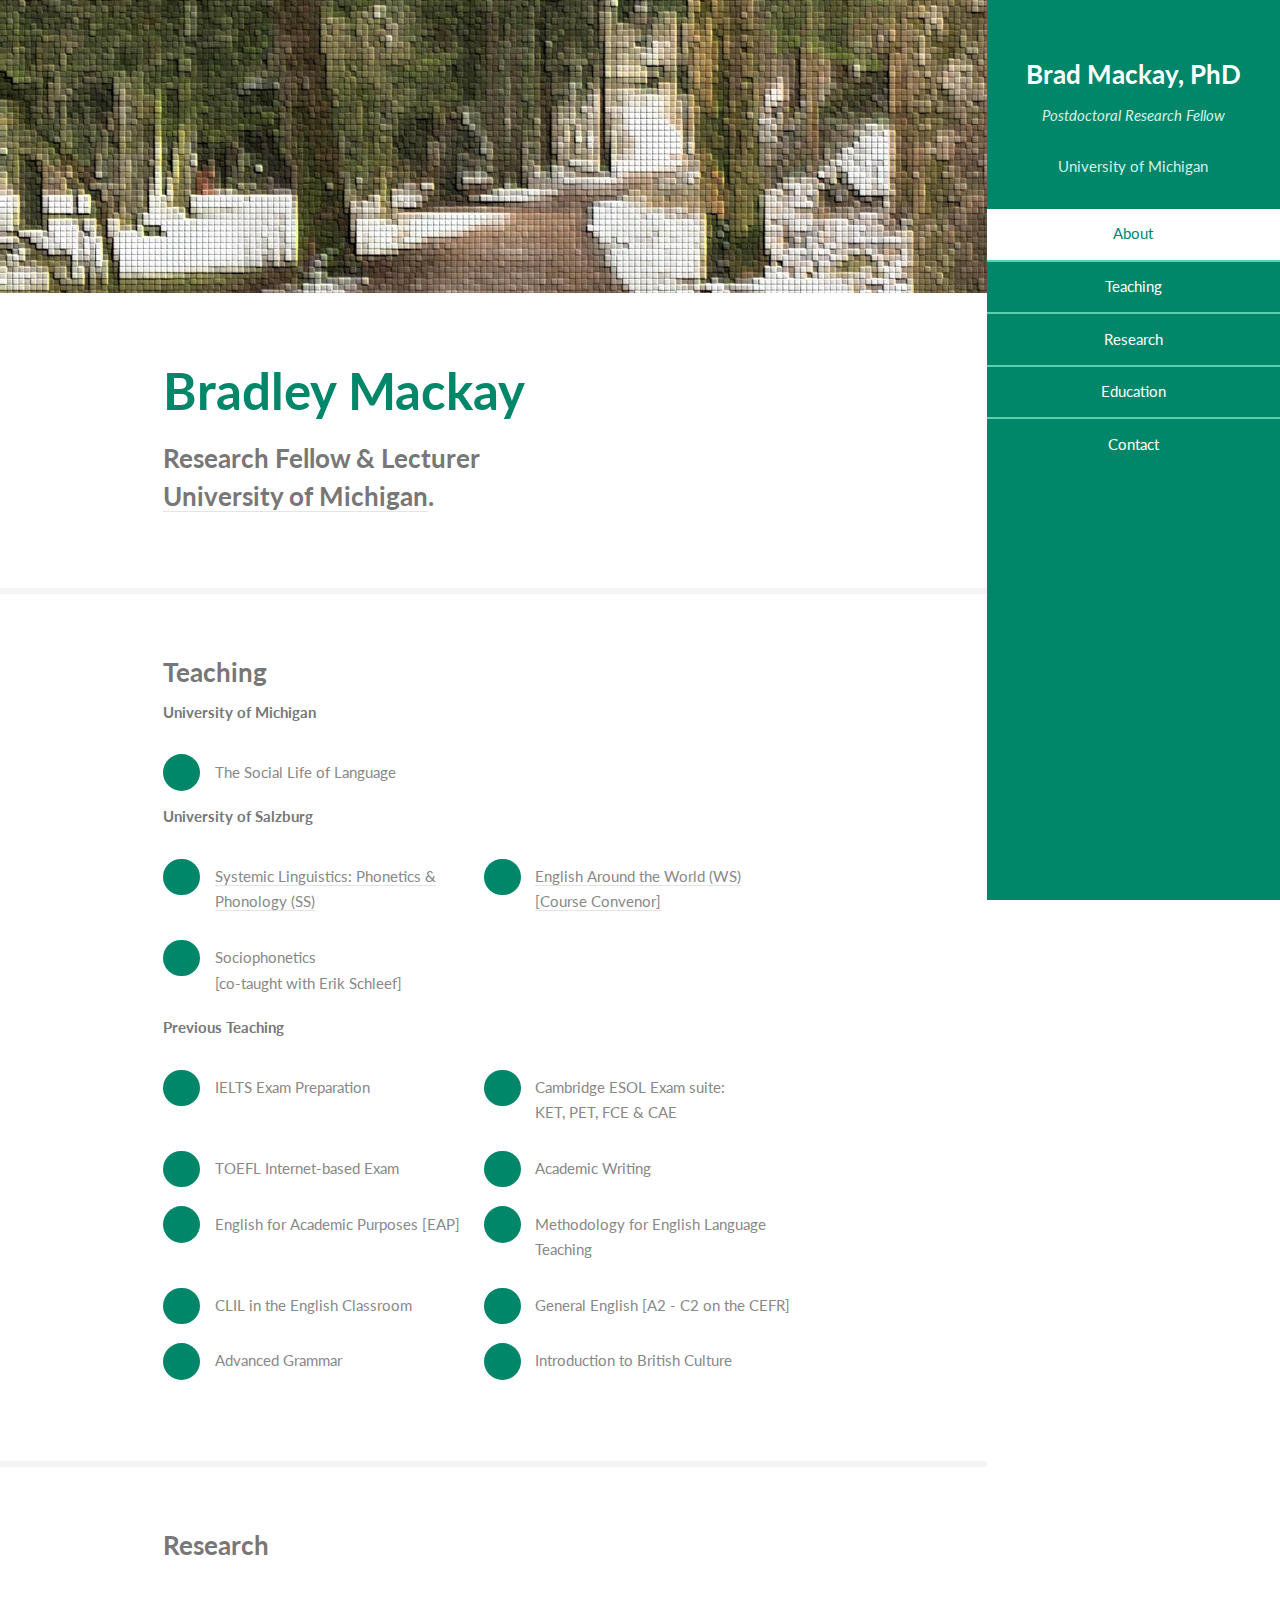
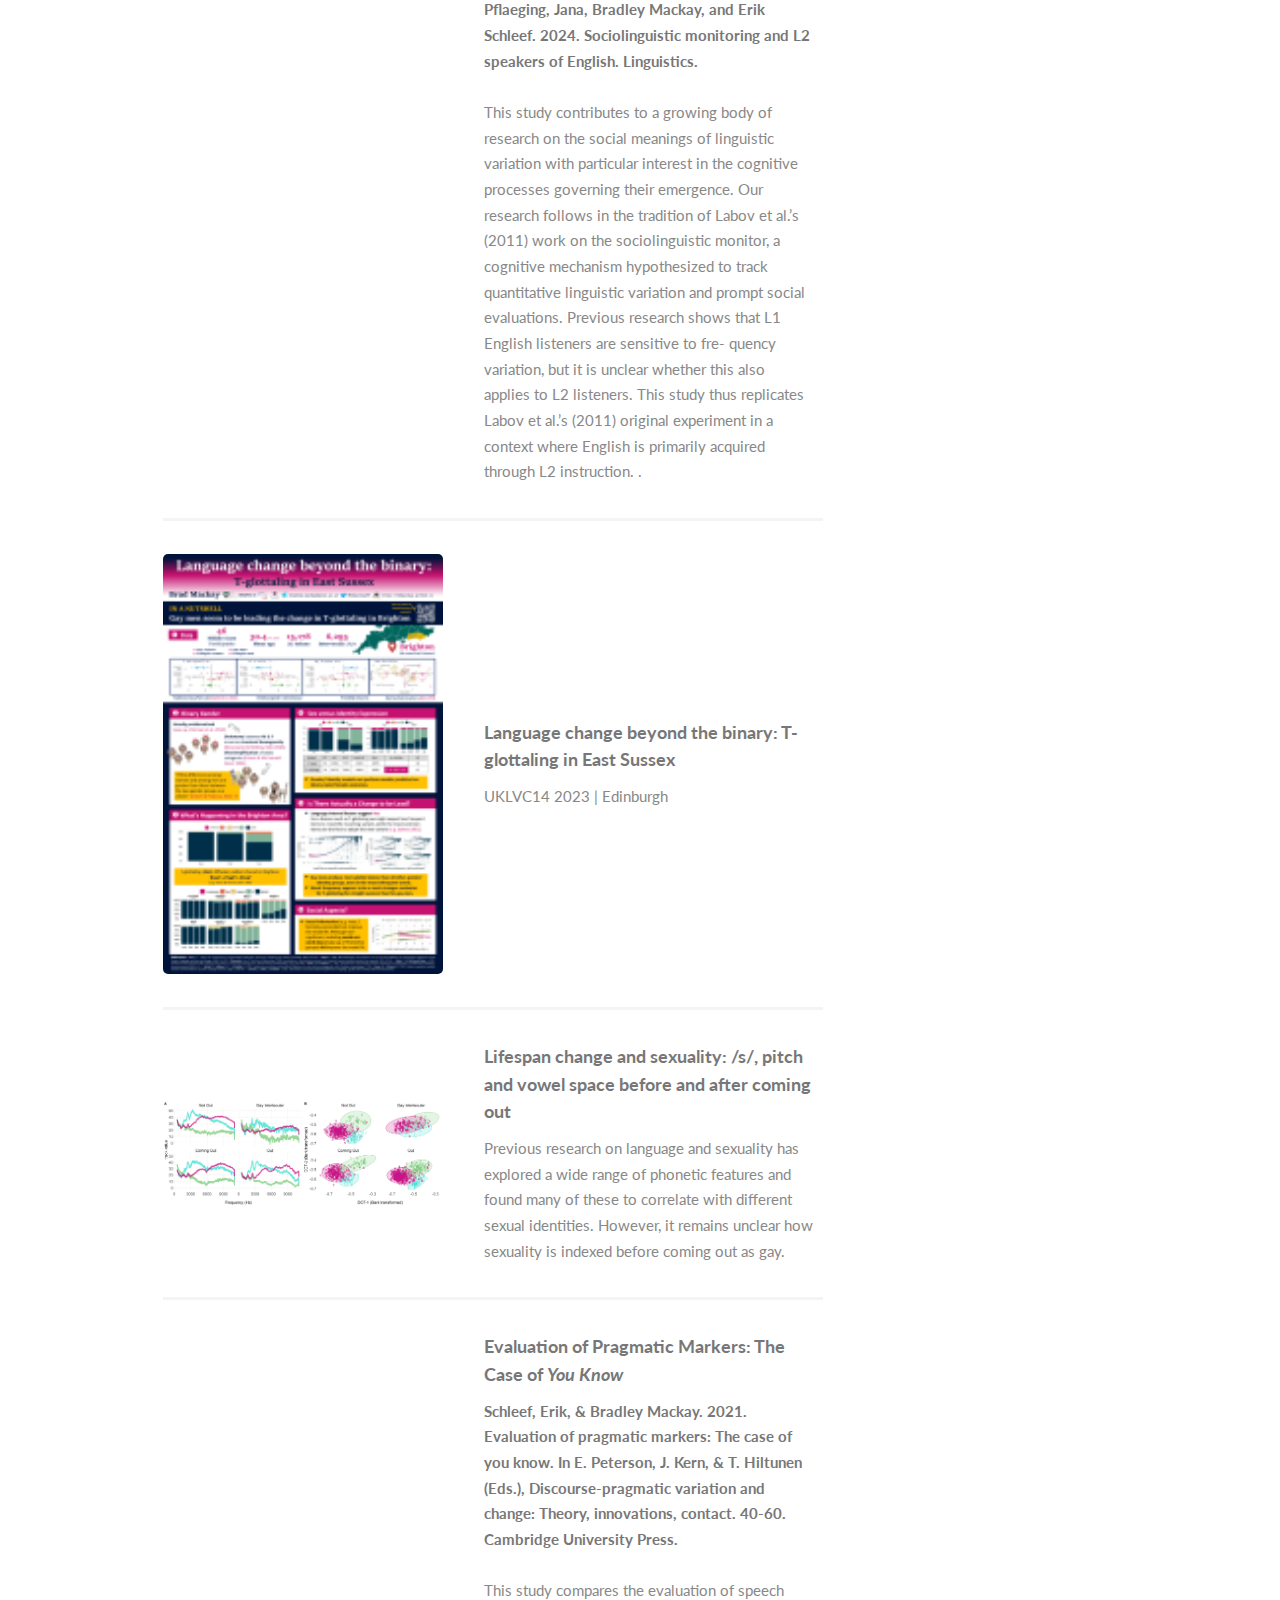
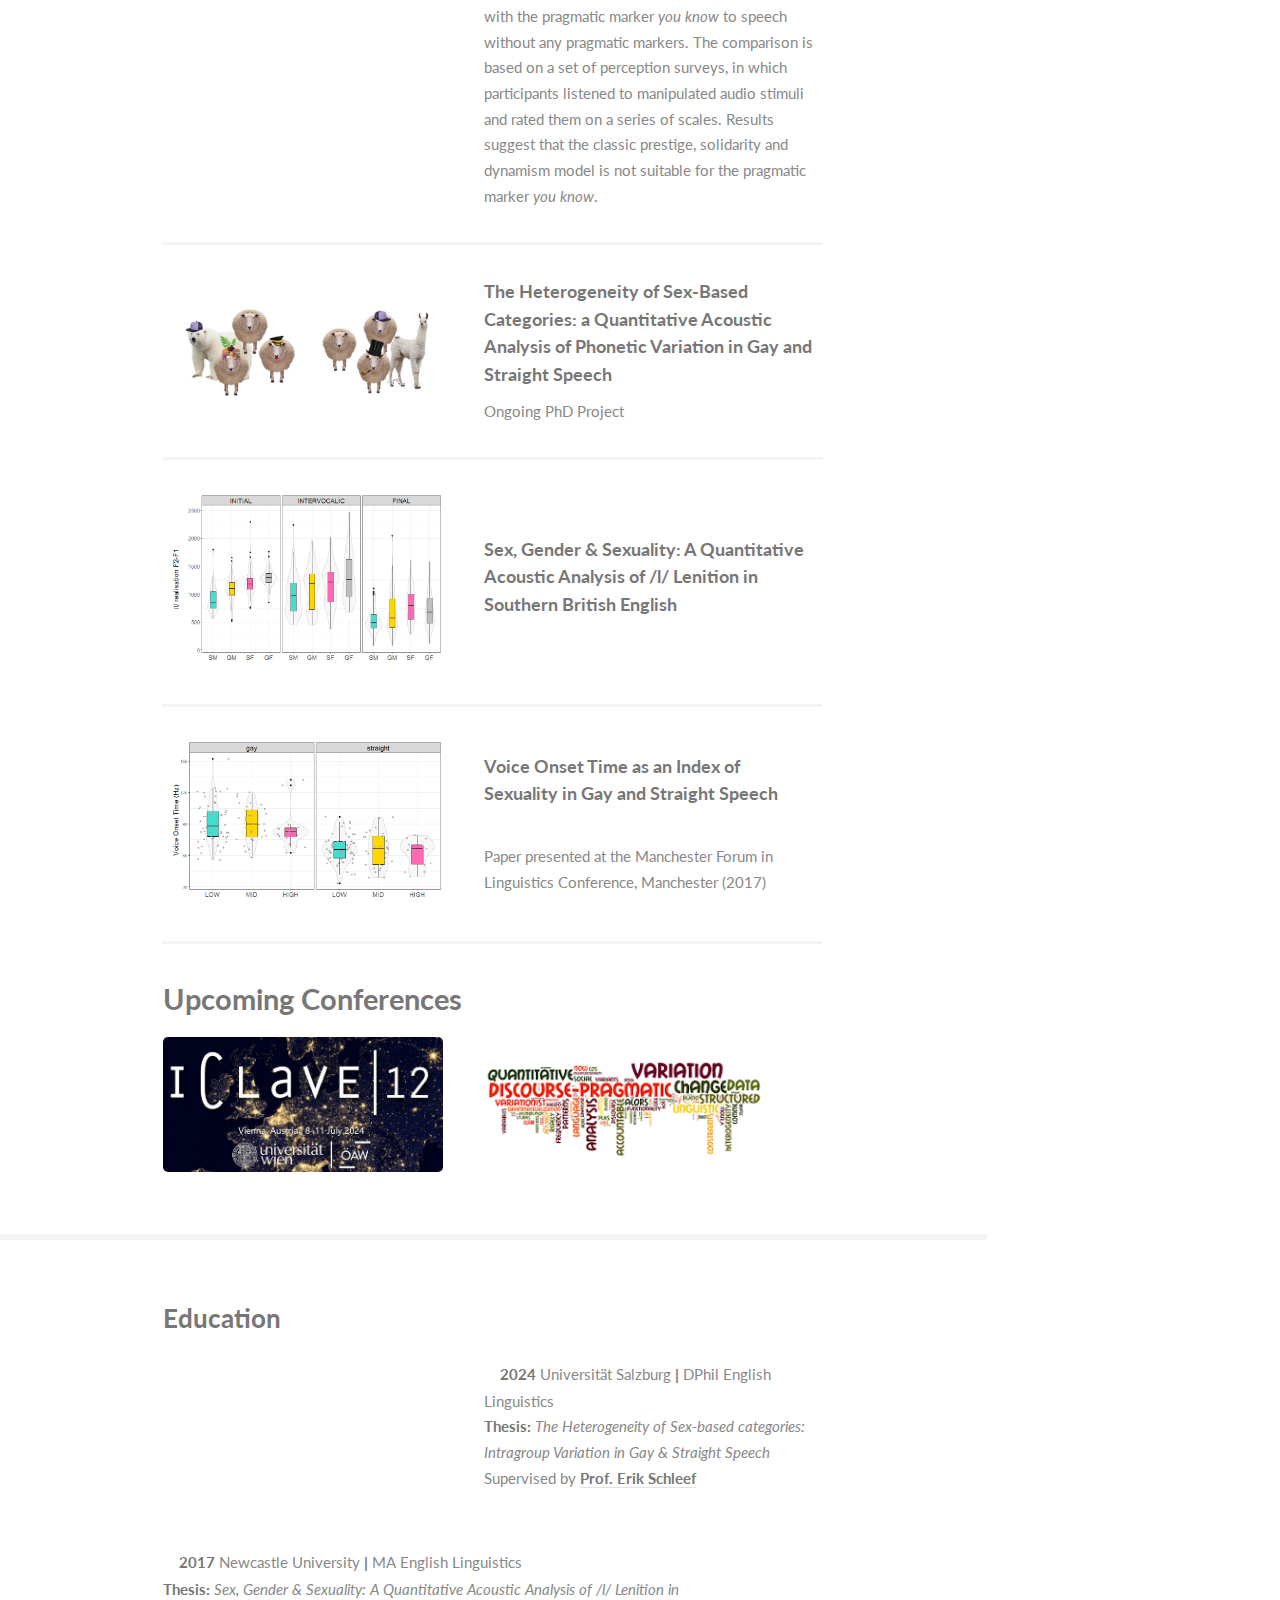
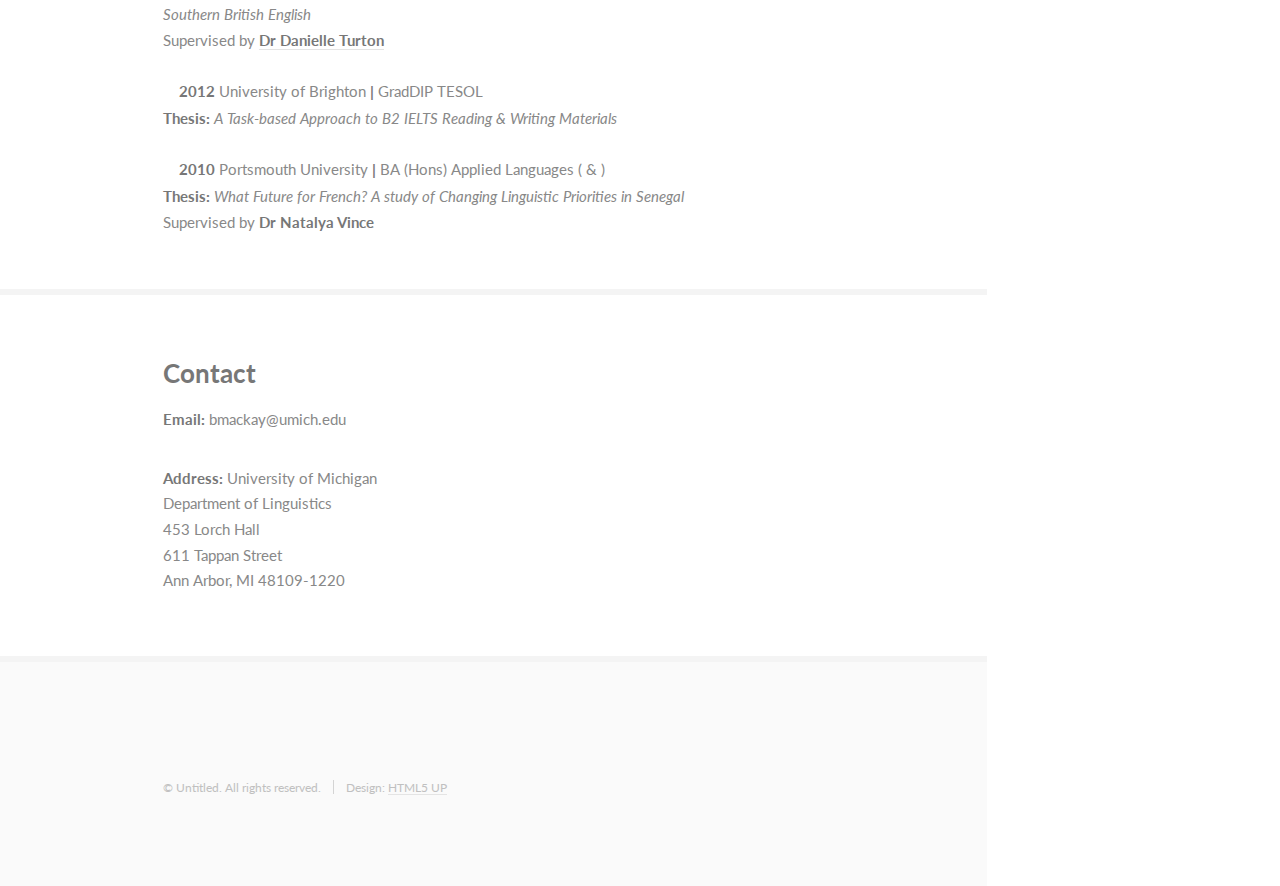
==== commit 53848c2a: "Update index.html" ====
--- a/index.html
+++ b/index.html
@@ -201,7 +201,7 @@
 
 										
 										<article>
-											<a href="#" class="image"><img src="images/uni-sbg-logo.png" height="200" width="75"  alt="" /></a>
+											<a href="#" class="image"><img src="images/uni-sbg-logo.png" width="75"  alt="" /></a>
 											
 											<div class="inner">
 										
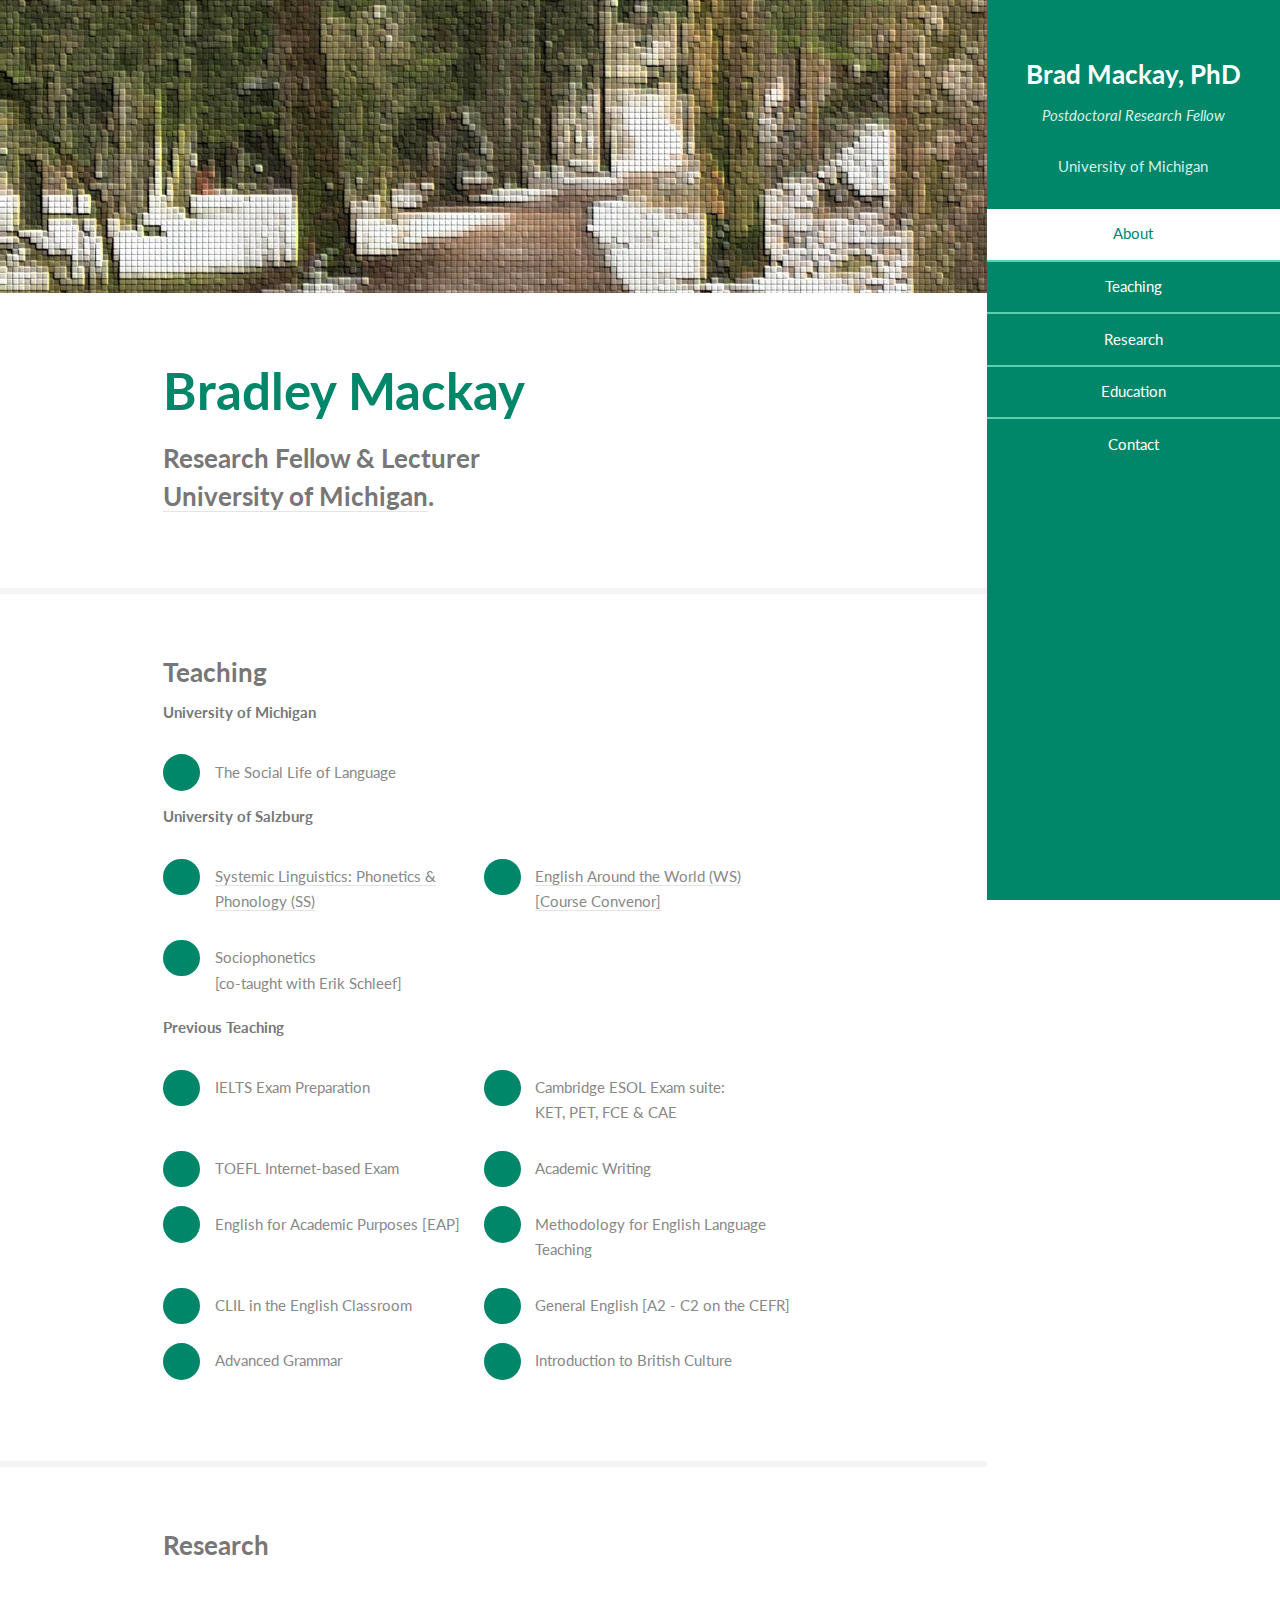
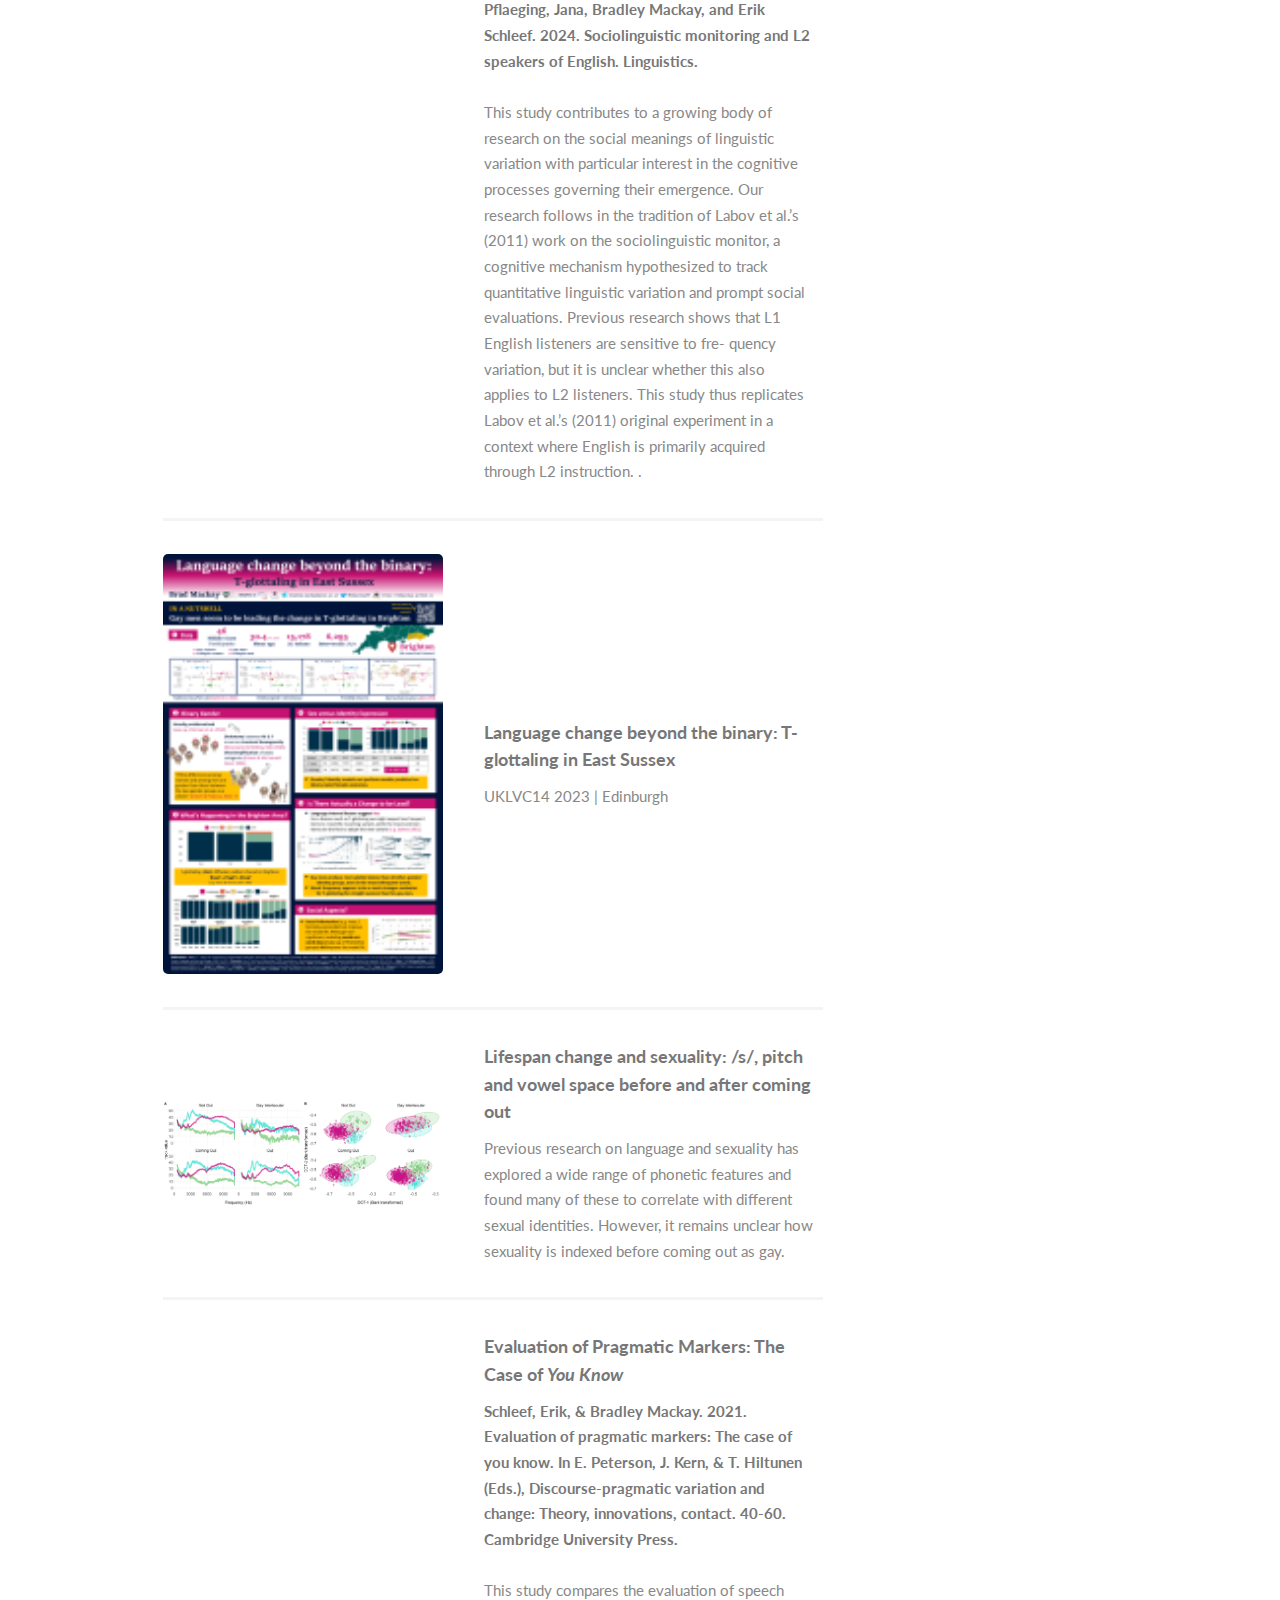
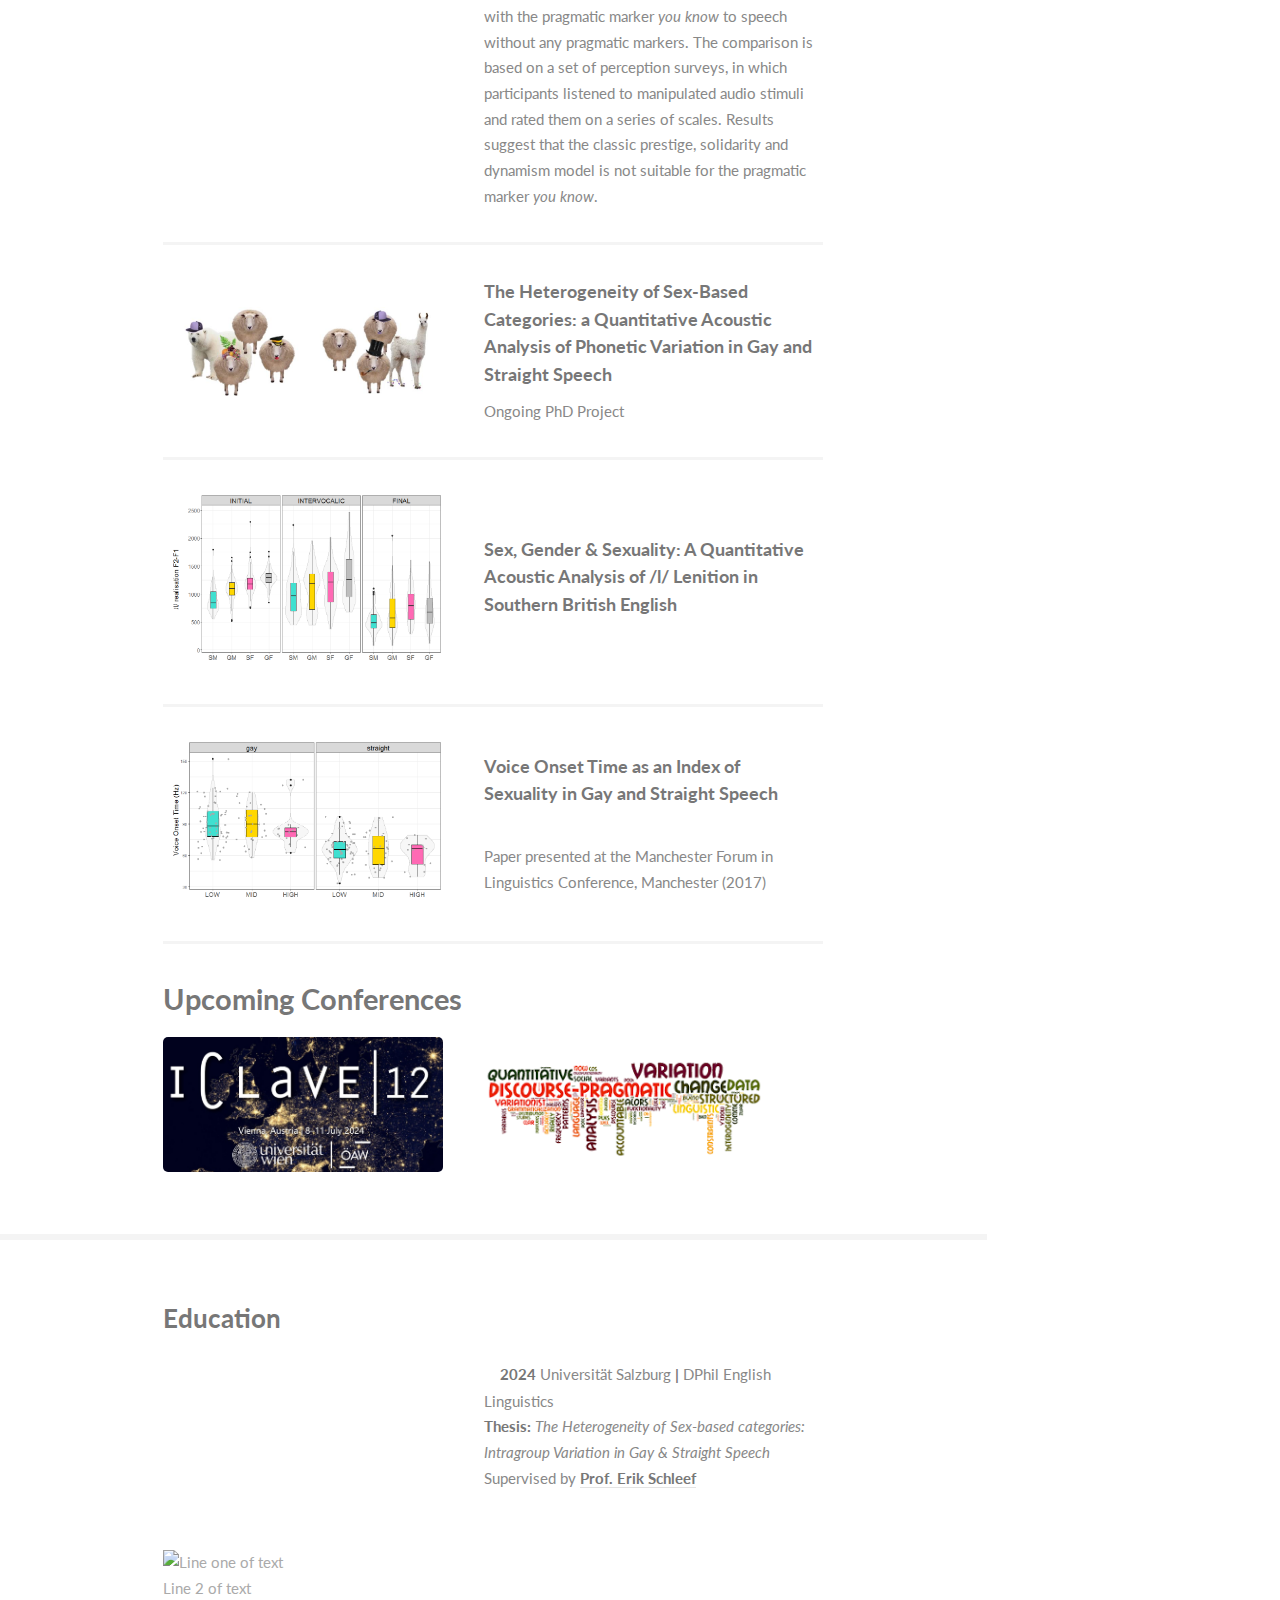
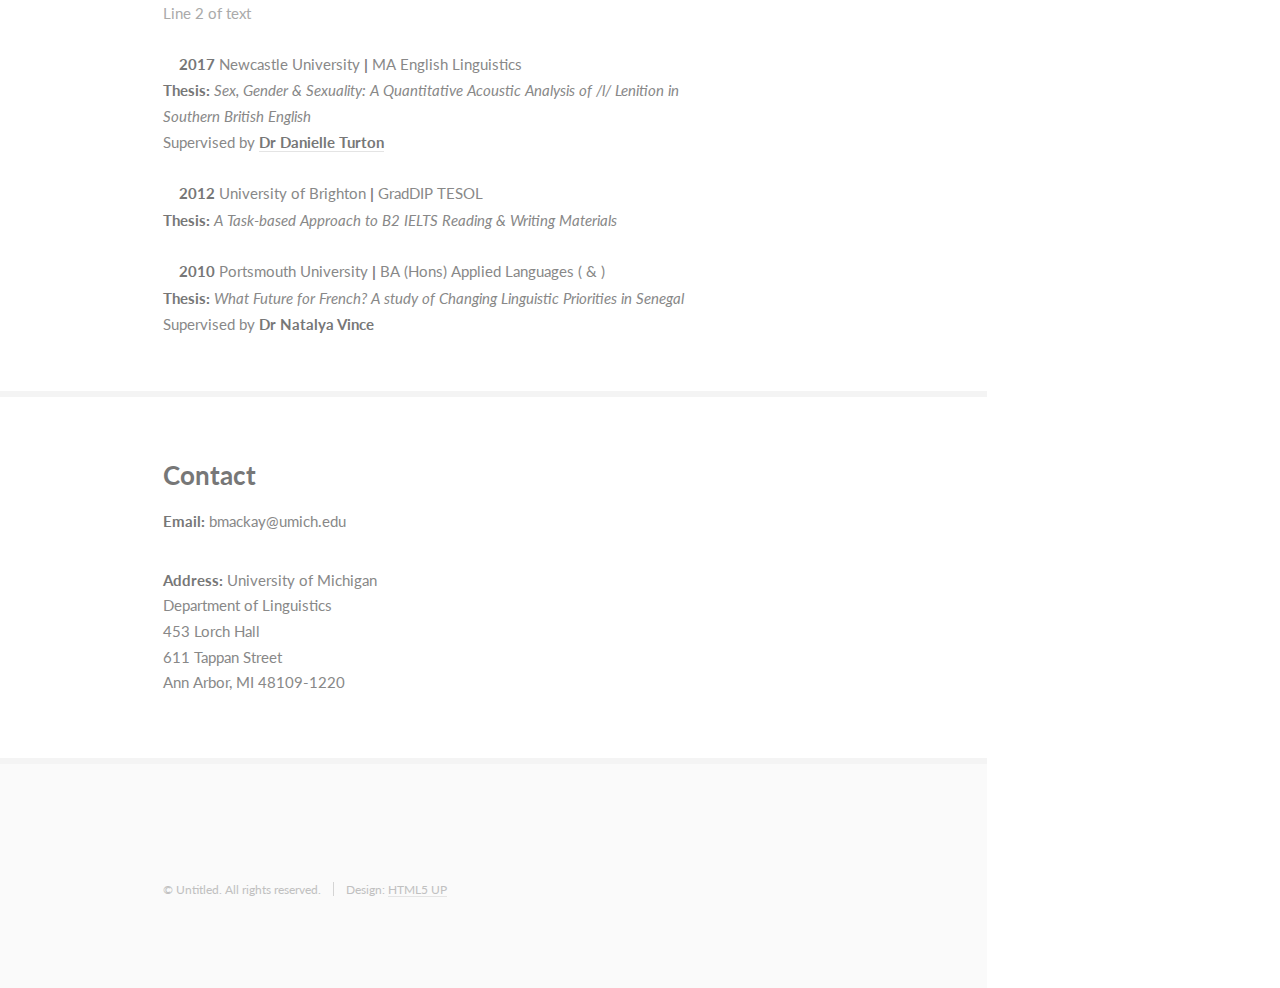
==== commit fb1ed843: "Update index.html" ====
--- a/index.html
+++ b/index.html
@@ -201,7 +201,7 @@
 
 										
 										<article>
-											<a href="#" class="image"><img src="images/uni-sbg-logo.png" width="75"  alt="" /></a>
+											<a href="#" class="image"><img src="images/uni-sbg-logo.png" alt="" /></a>
 											
 											<div class="inner">
 										
@@ -217,6 +217,13 @@
 										</article>
 
 
+<p>
+ <img src="images/uni-sbg-logo.png" align="left"><span>Line one of text</span>
+ <br>
+ <span class="ban2">Line 2 of text</span>
+	<br>
+	 <span class="ban2">Line 2 of text</span>
+</p>
 
 									 
 									<i class="icon solid fa-graduation-cap"> </i><b>2017</b> Newcastle University <b>|</b> MA English Linguistics<br>
--- a/assets/css/main.css
+++ b/assets/css/main.css
@@ -2047,6 +2047,11 @@
 		}
 
 /* Image */
+
+imguni {
+  width: 100px,
+  height: auto
+}
 
 	.image {
 		border-radius: 5px;
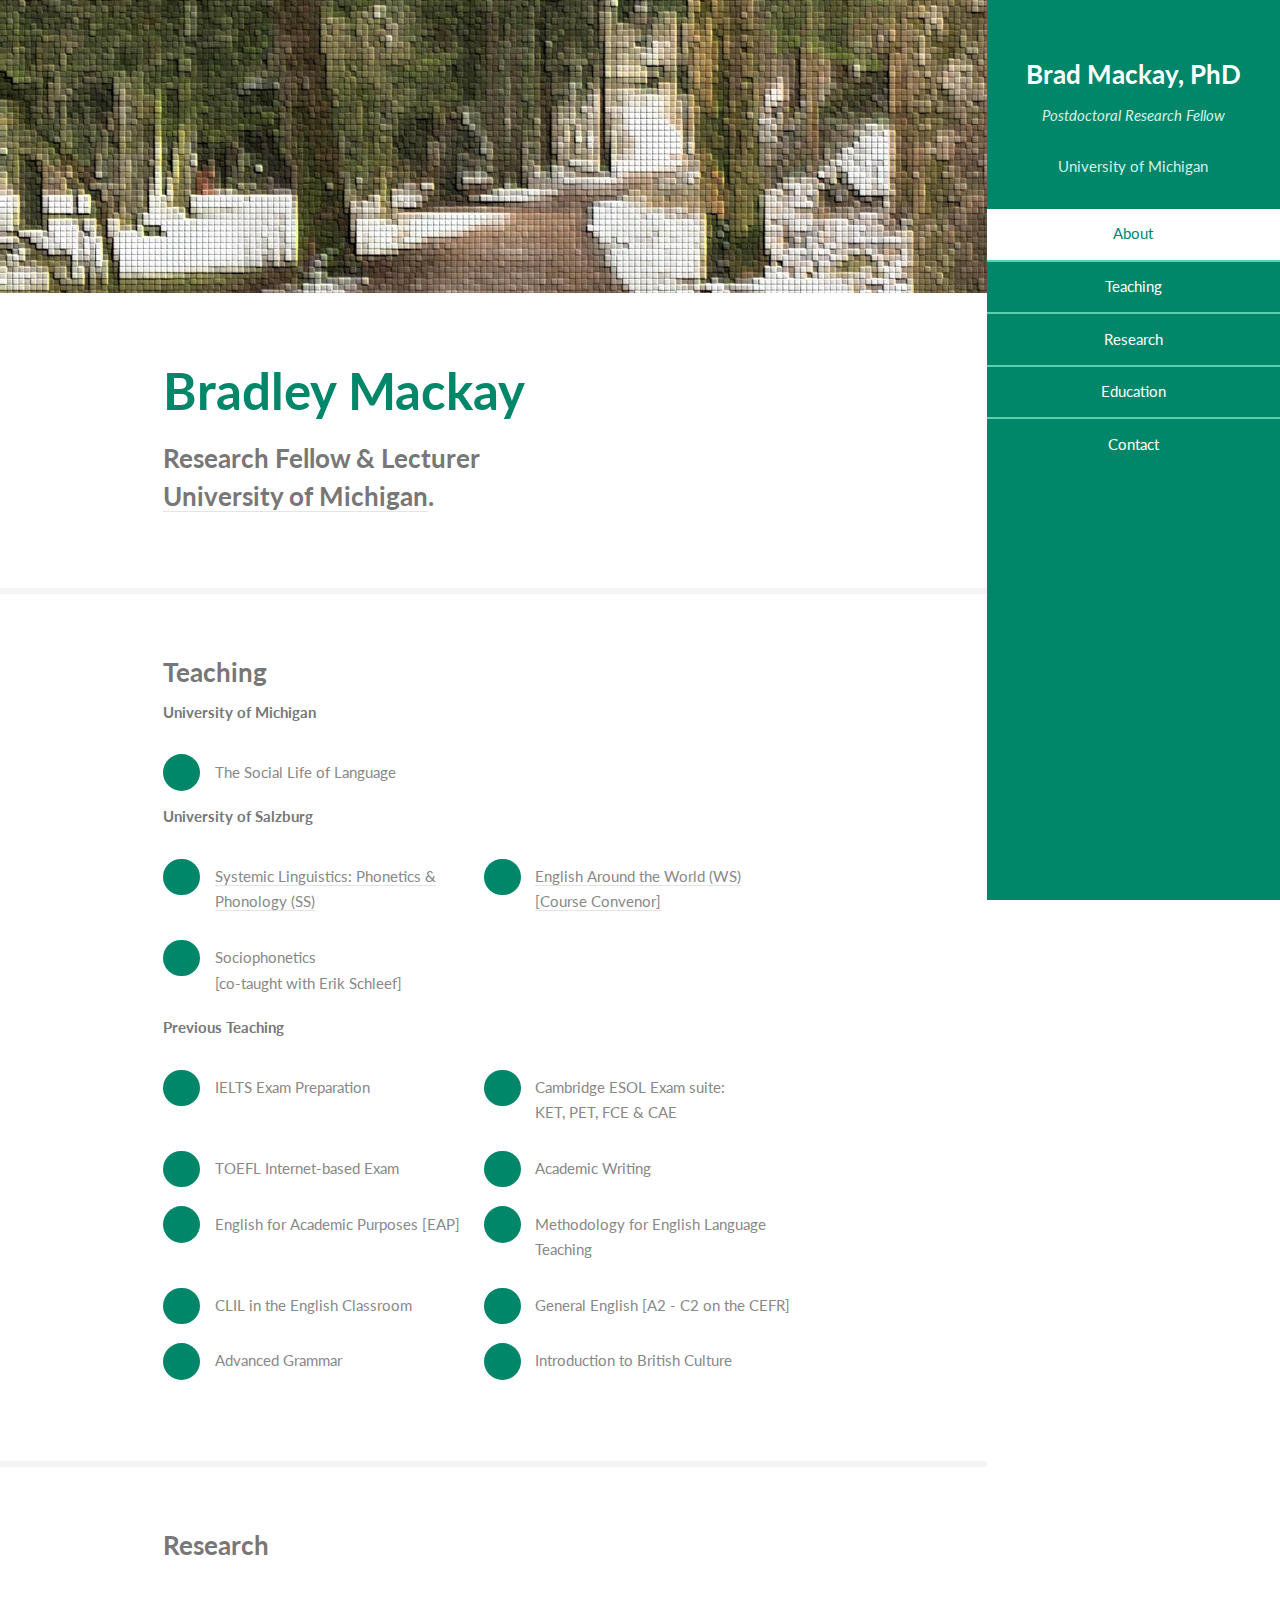
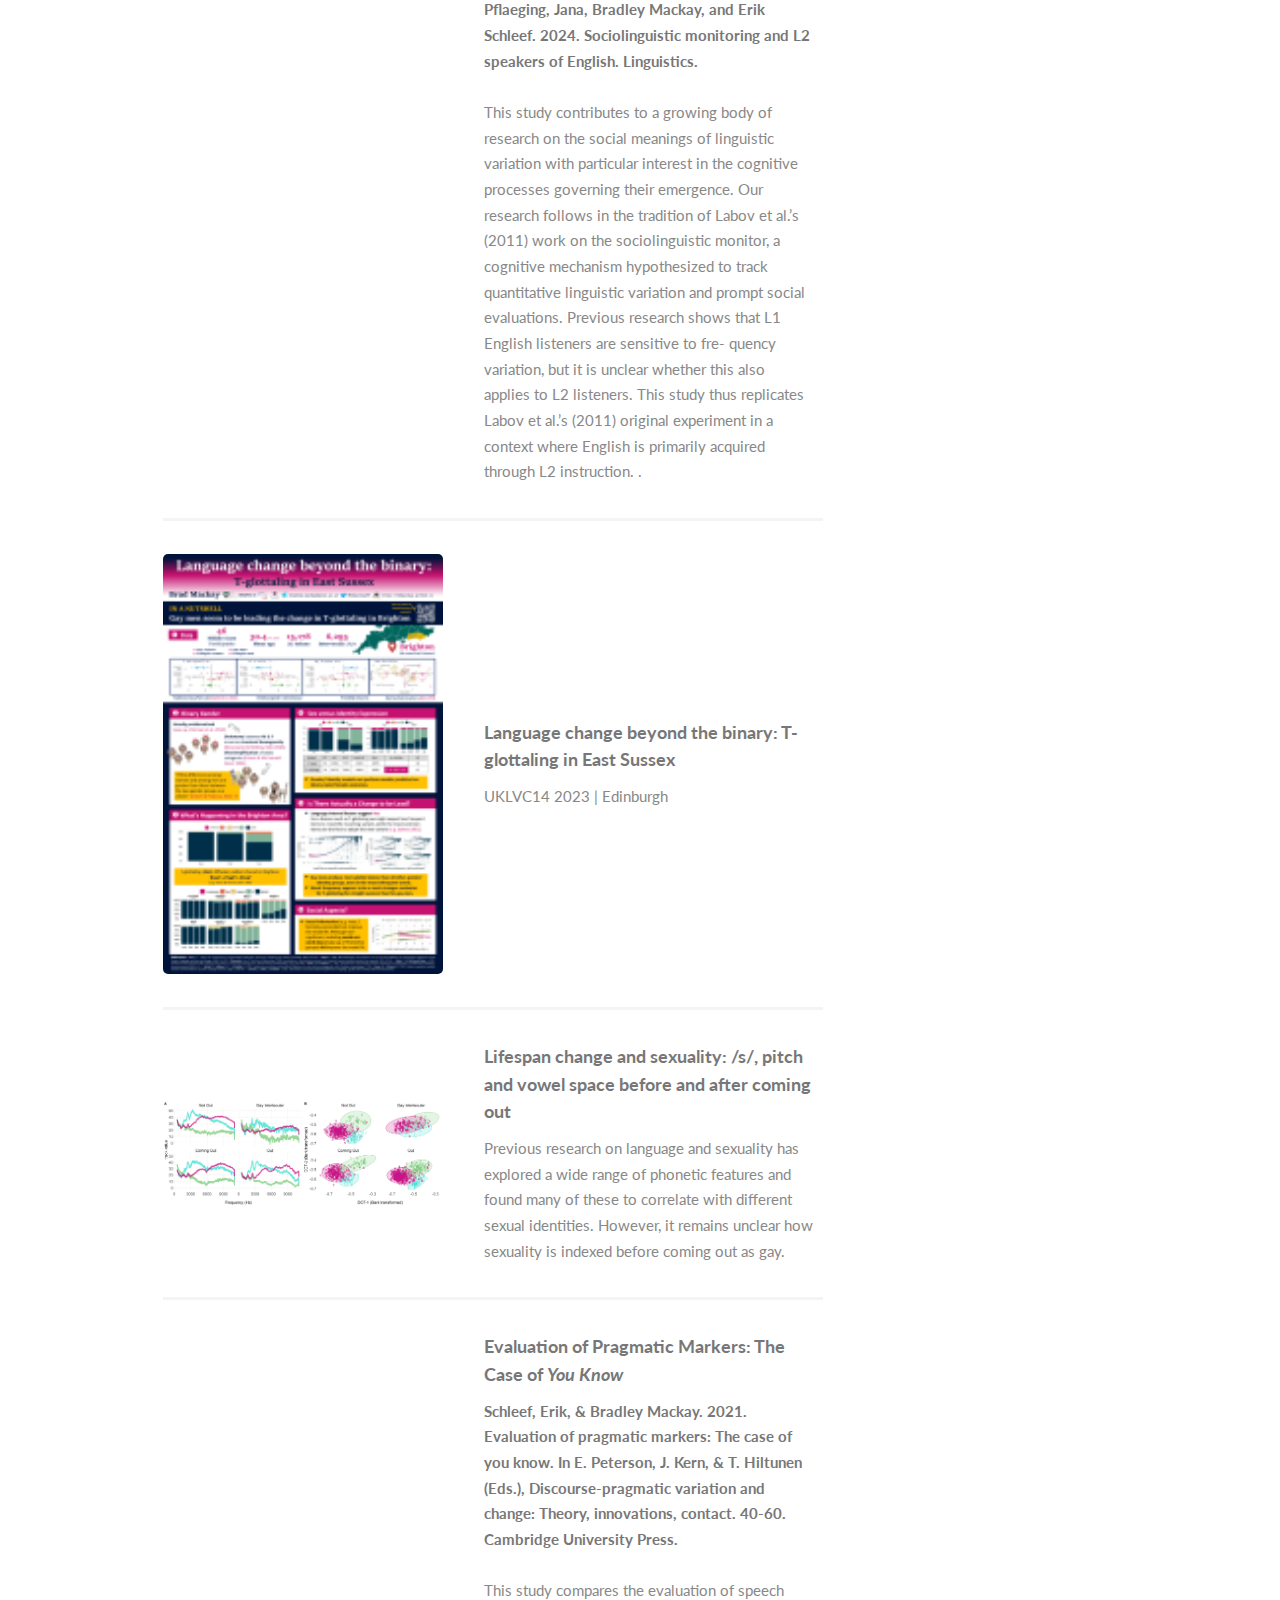
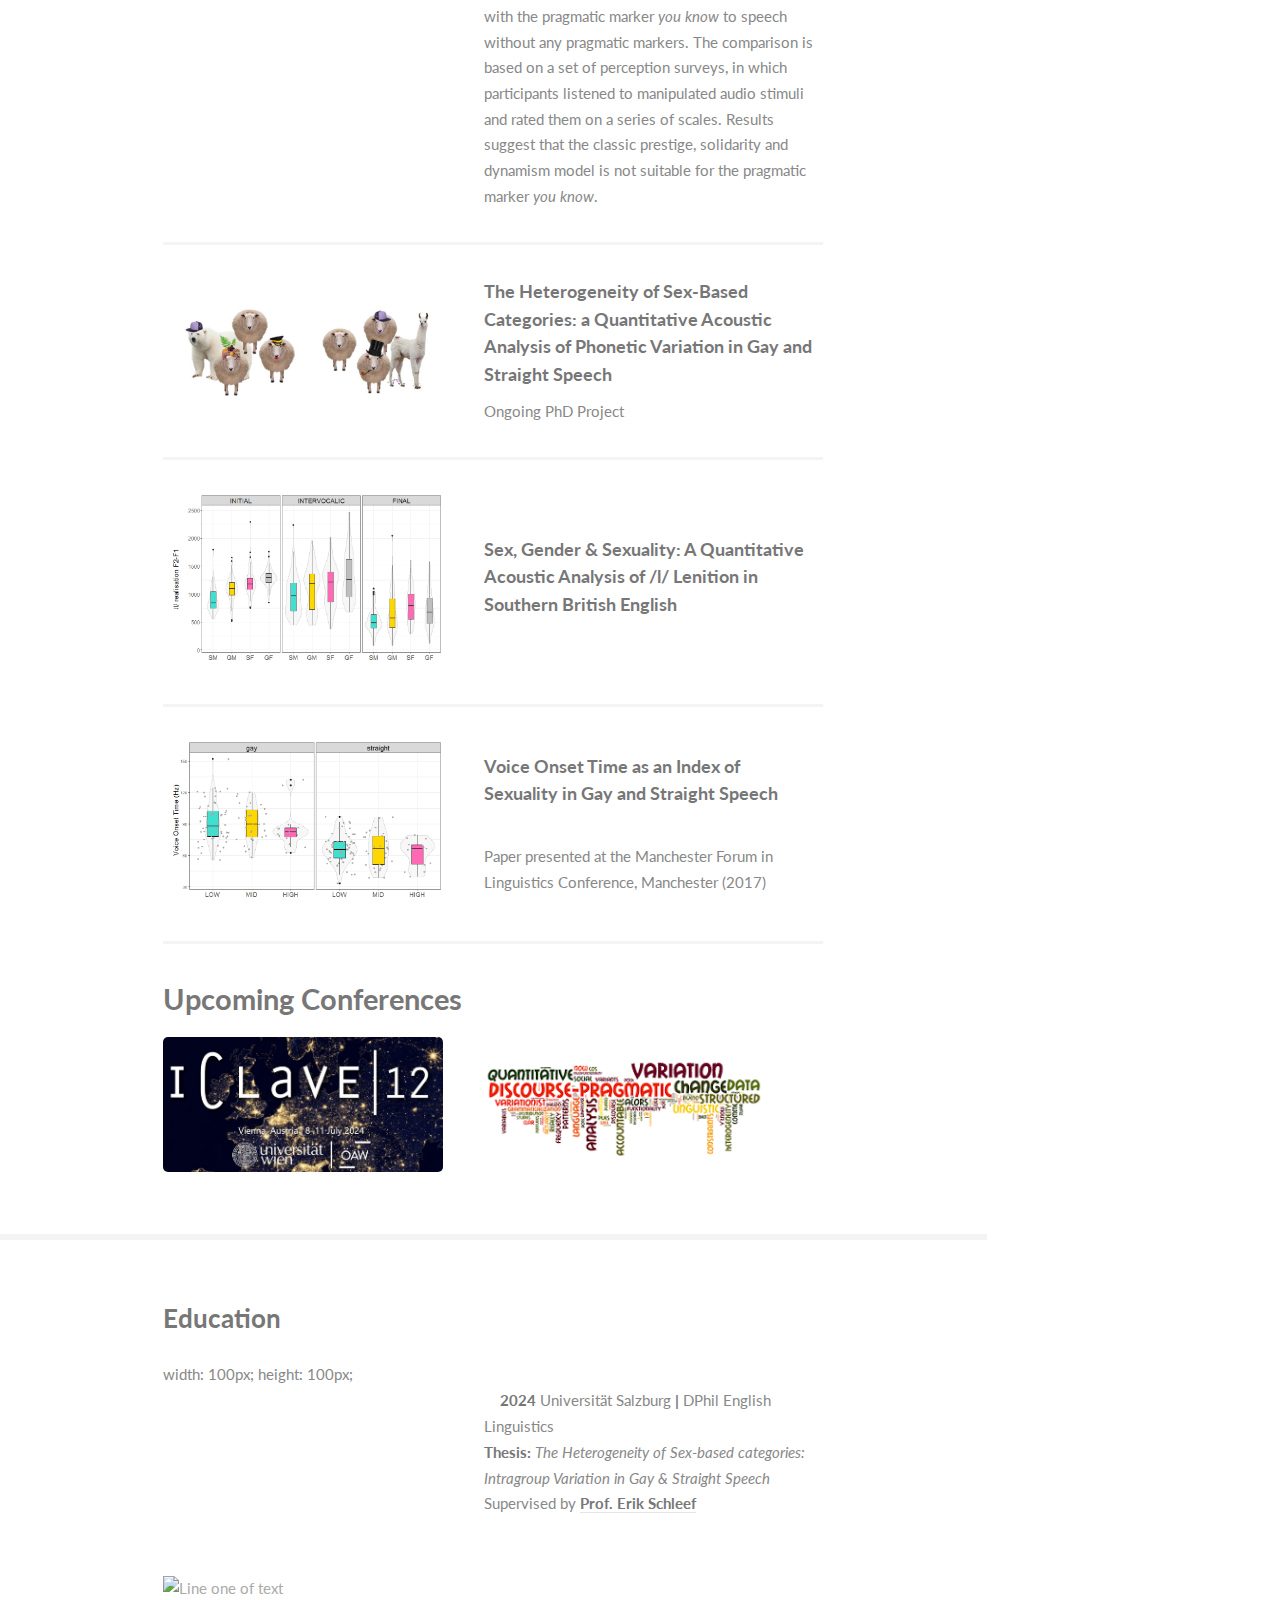
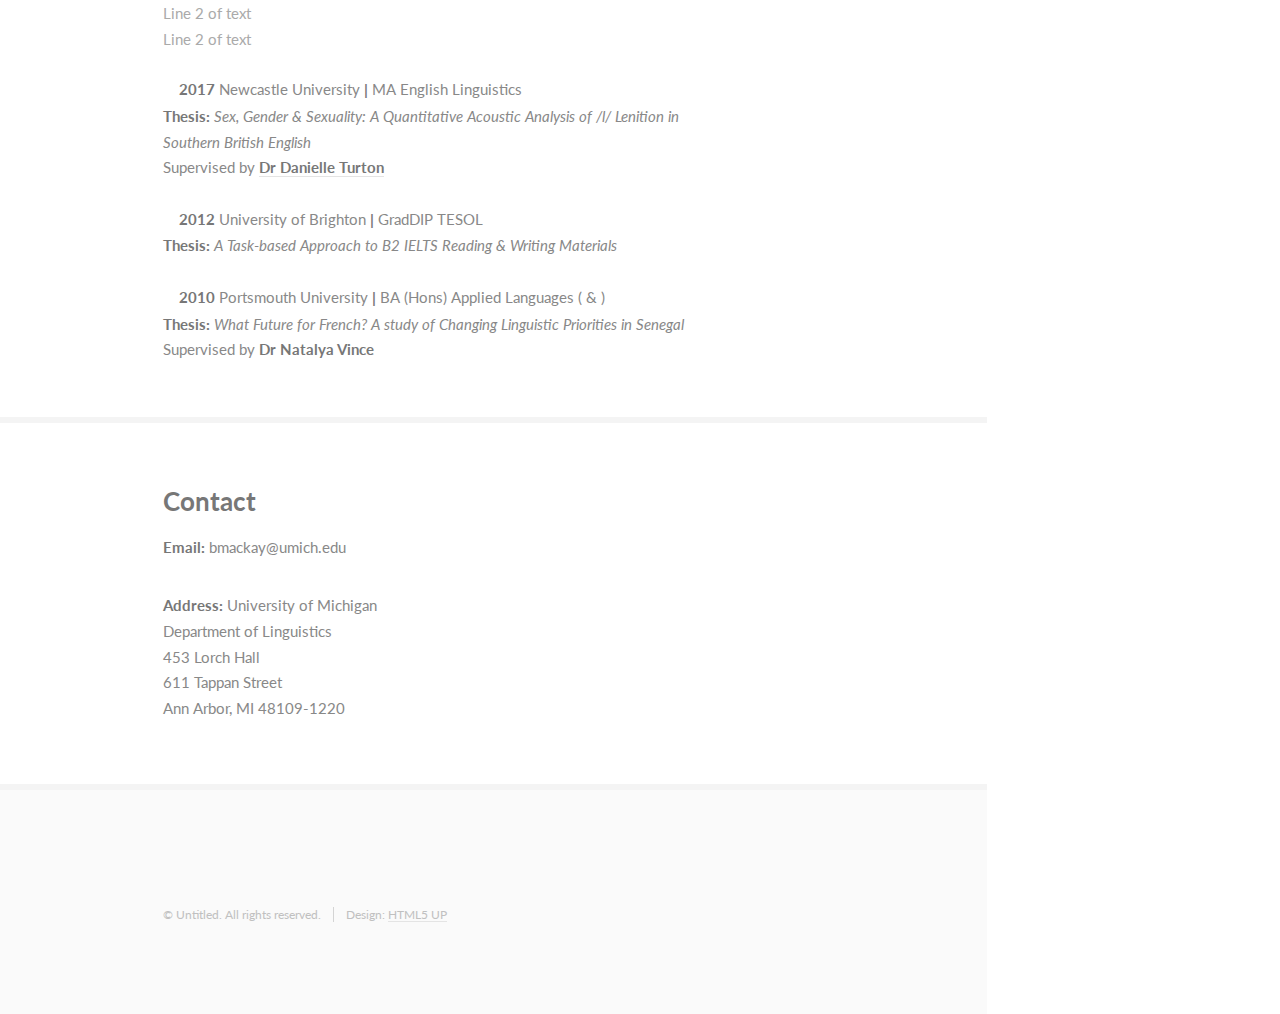
==== commit 14fcb810: "Update index.html" ====
--- a/index.html
+++ b/index.html
@@ -198,7 +198,8 @@
 									<p>
 
 										<div class="features">
-
+ width: 100px;
+  height: 100px;
 										
 										<article>
 											<a href="#" class="image"><img src="images/uni-sbg-logo.png" alt="" /></a>
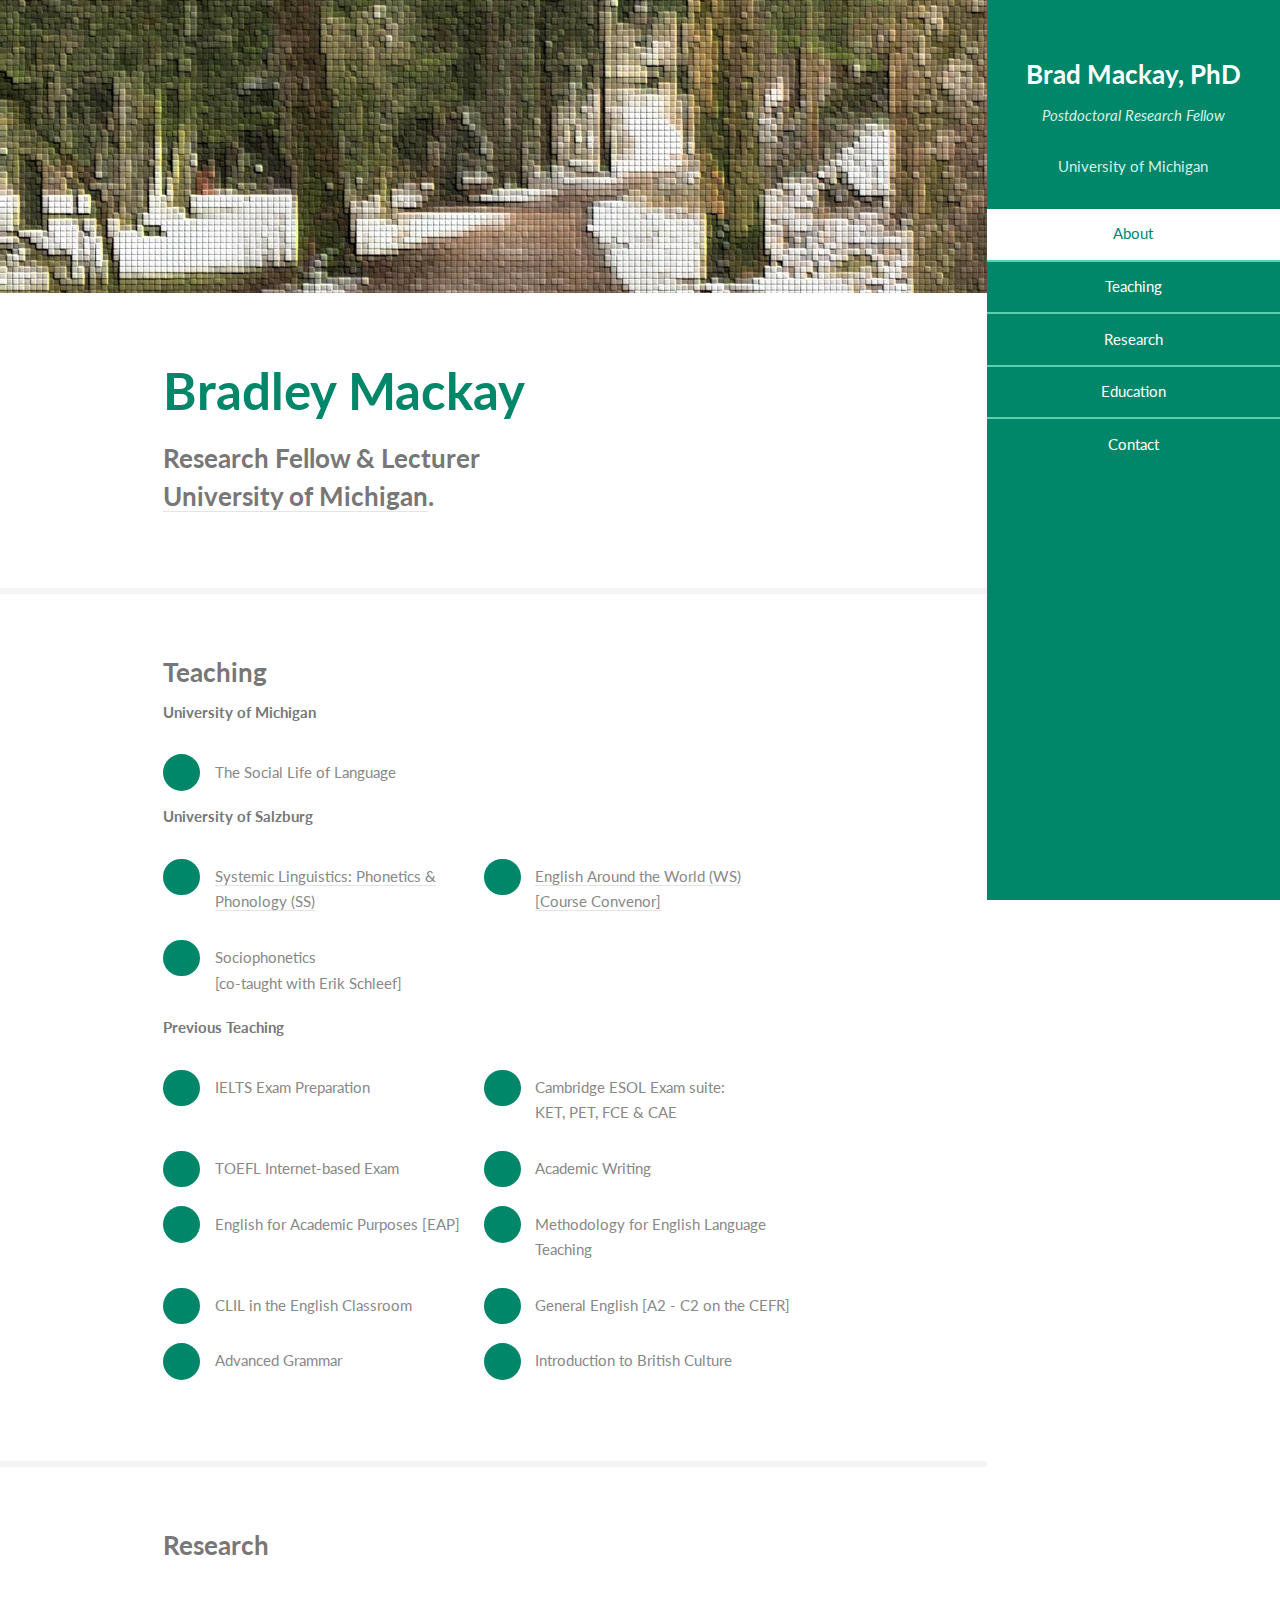
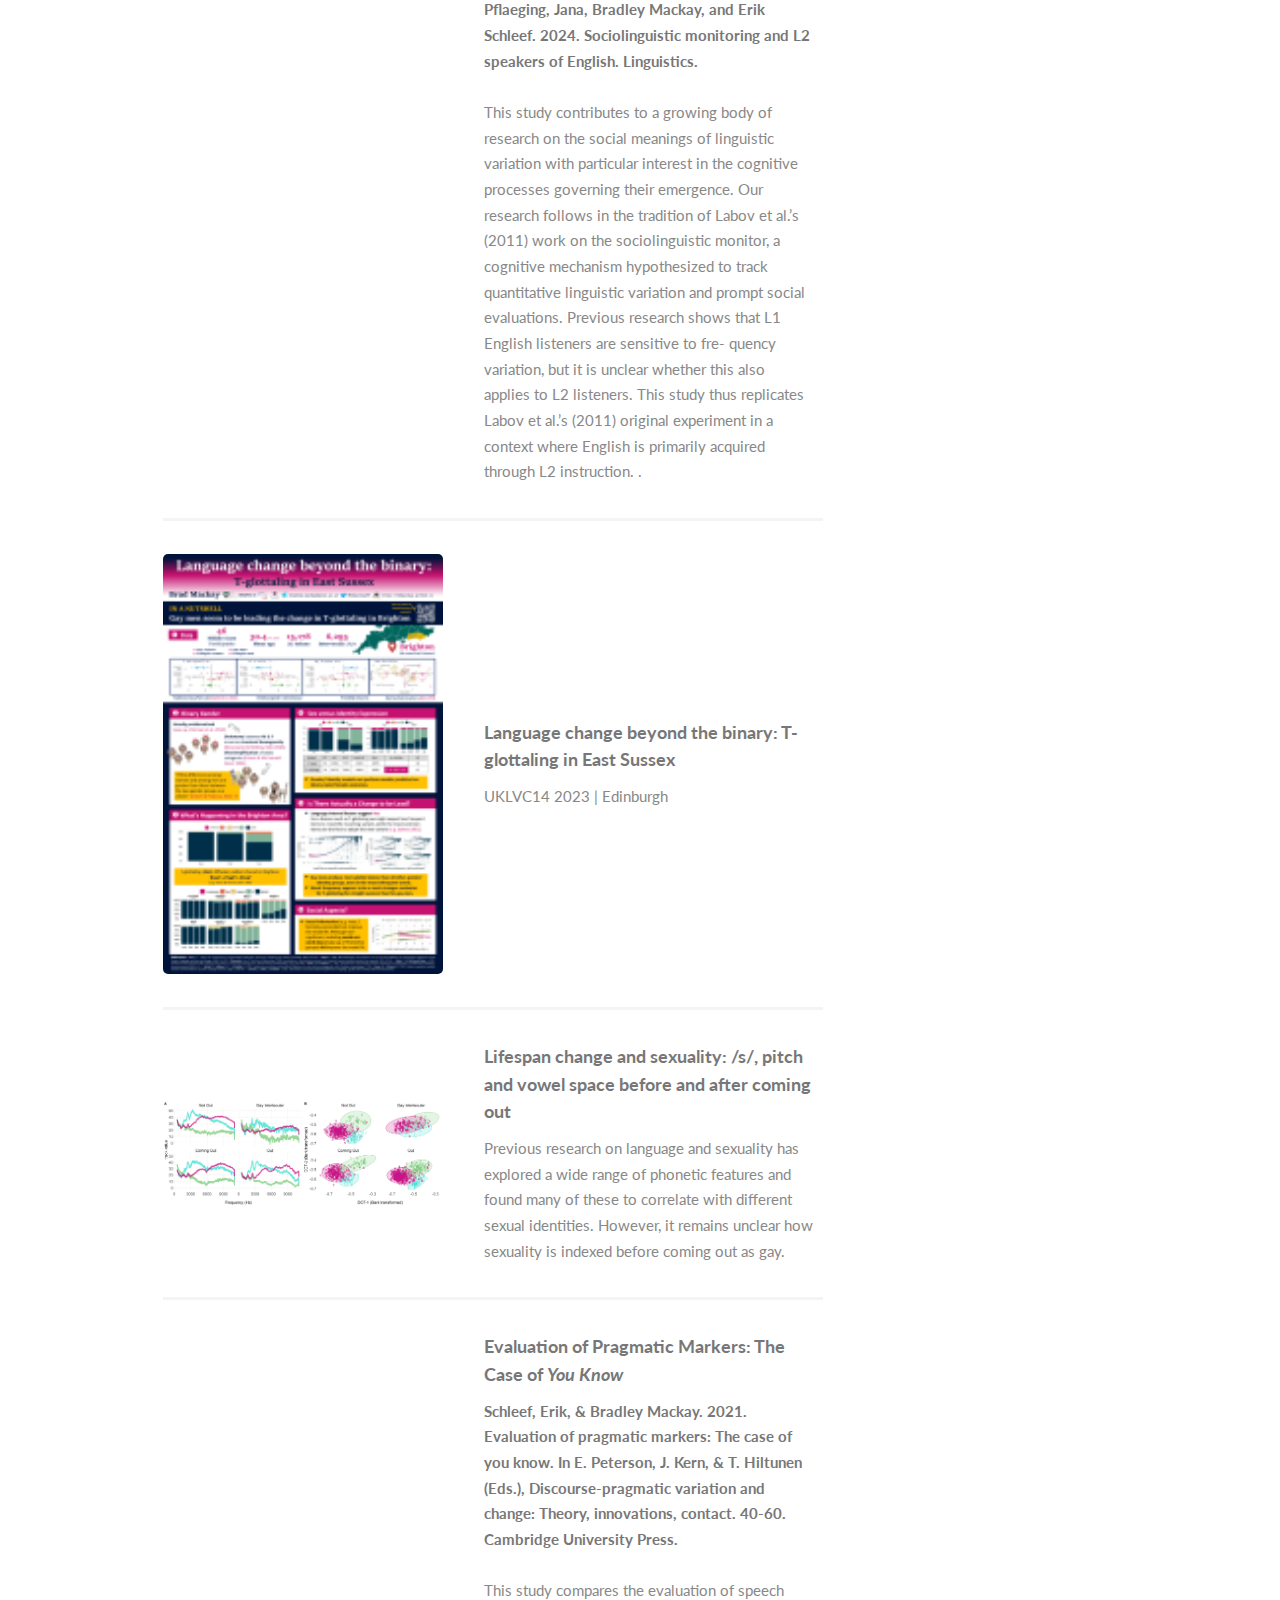
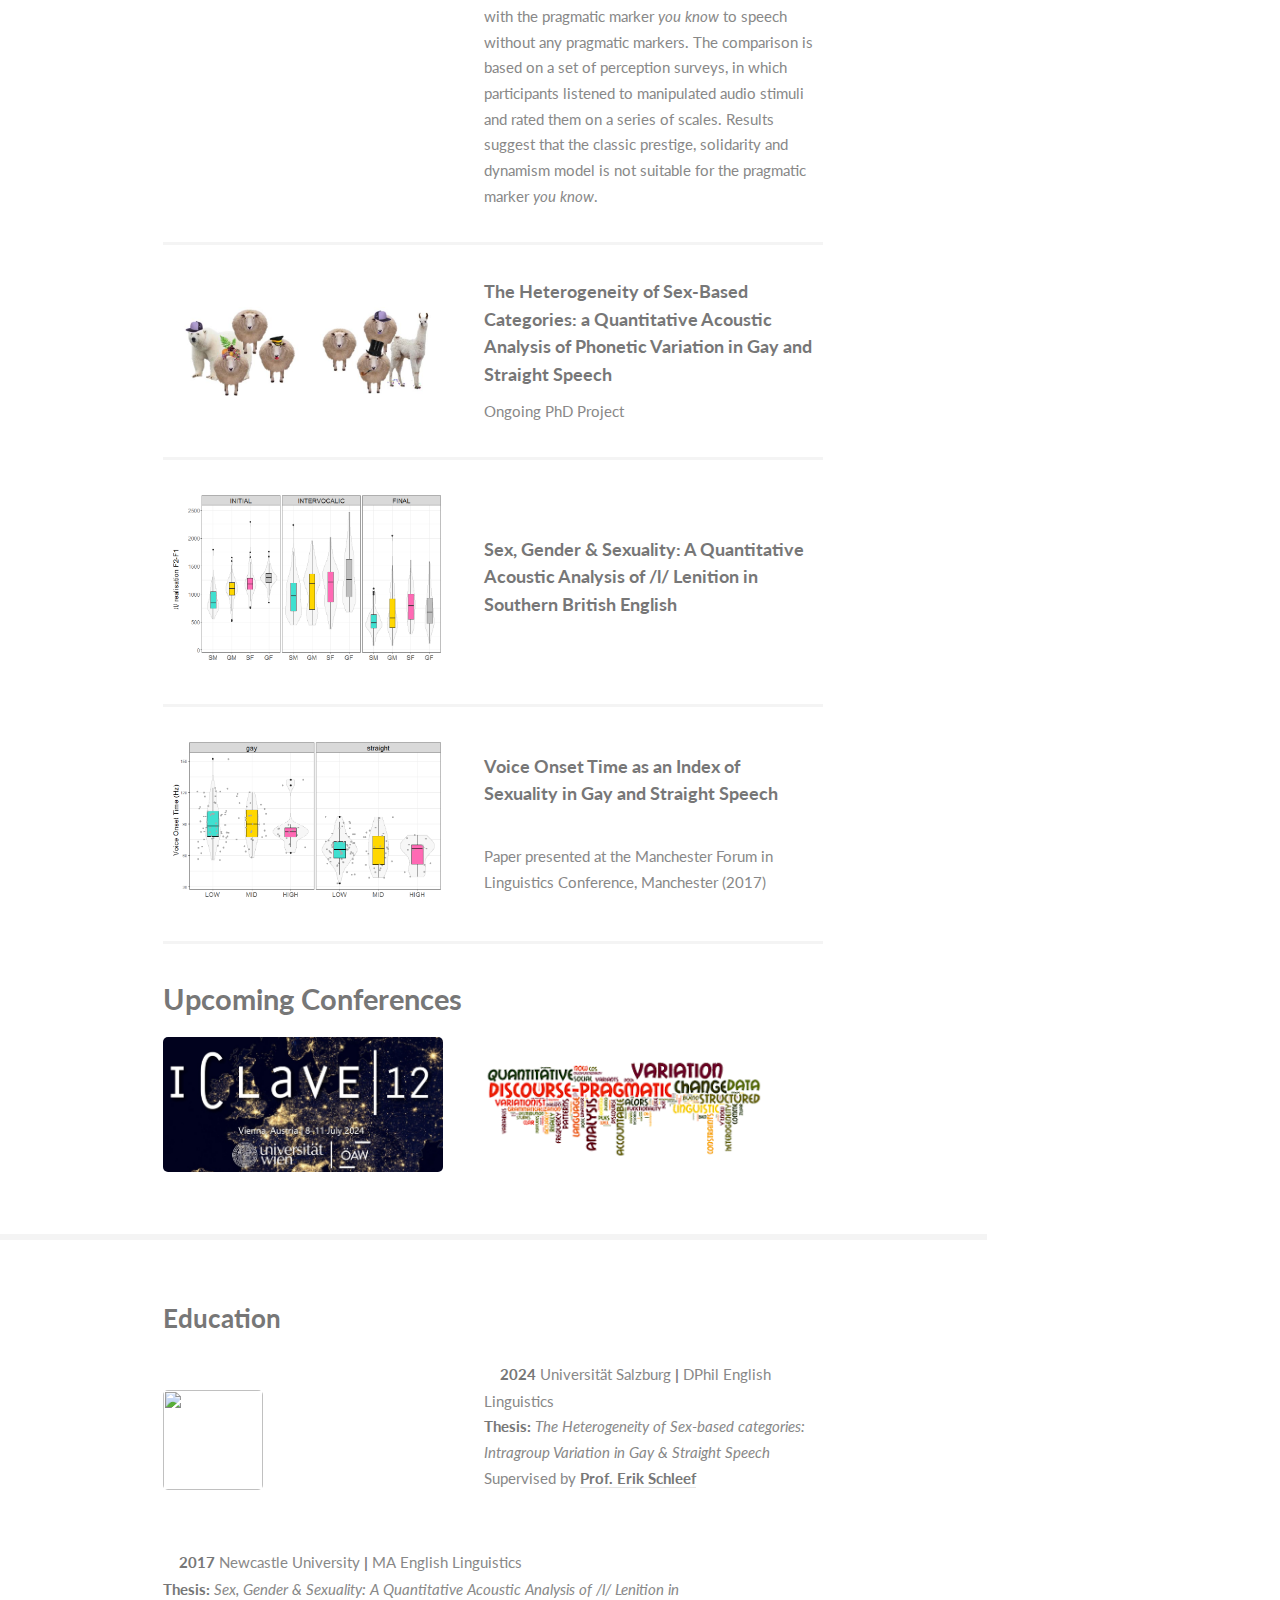
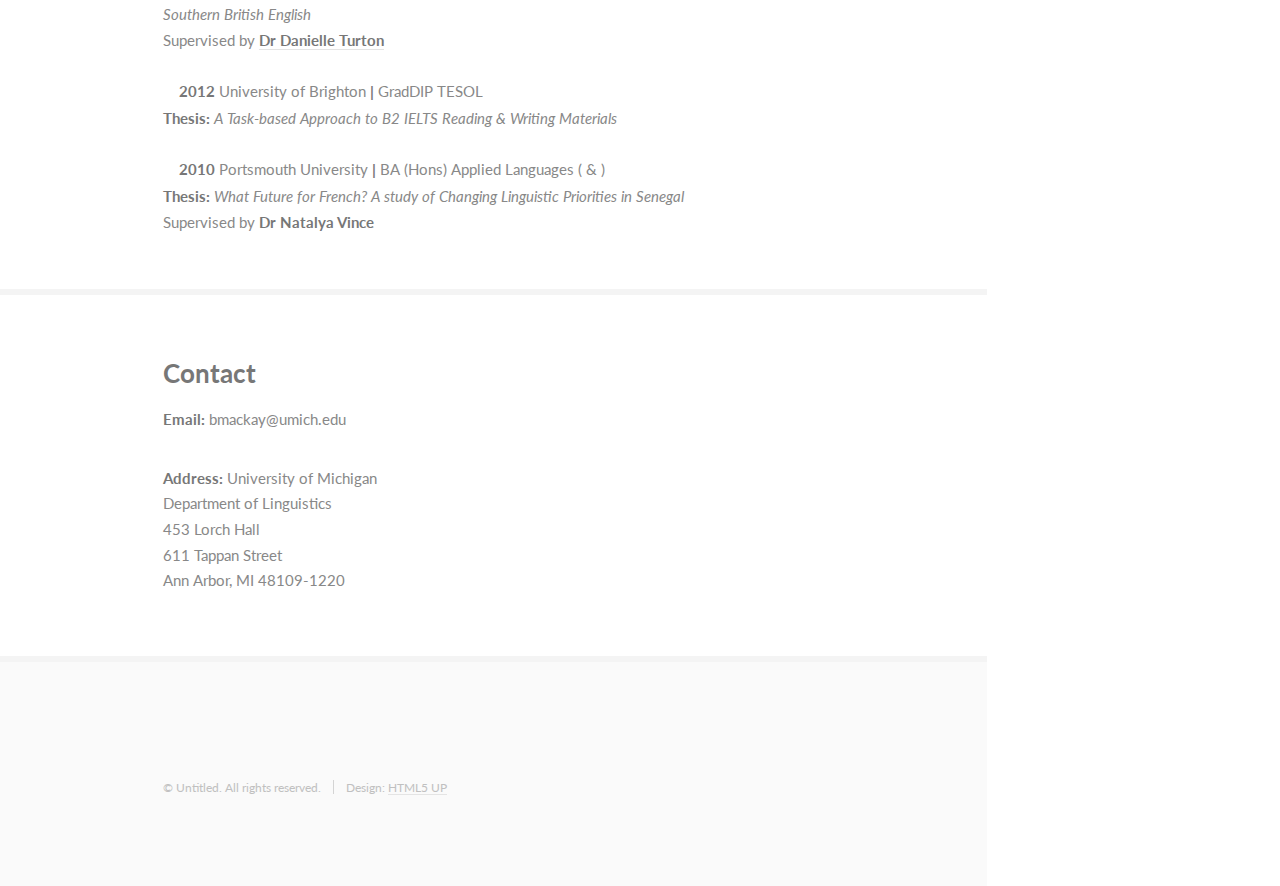
==== commit 5ae8e6ca: "Update index.html" ====
--- a/index.html
+++ b/index.html
@@ -198,11 +198,10 @@
 									<p>
 
 										<div class="features">
- width: 100px;
-  height: 100px;
-										
-										<article>
-											<a href="#" class="image"><img src="images/uni-sbg-logo.png" alt="" /></a>
+
+										
+										<article>
+											<a href="#" class="image"><img src="images/uni-sbg-logo.png" align="left" style="width: 100px; height: 100px; alt="" /></a>
 											
 											<div class="inner">
 										
@@ -218,13 +217,7 @@
 										</article>
 
 
-<p>
- <img src="images/uni-sbg-logo.png" align="left"><span>Line one of text</span>
- <br>
- <span class="ban2">Line 2 of text</span>
-	<br>
-	 <span class="ban2">Line 2 of text</span>
-</p>
+
 
 									 
 									<i class="icon solid fa-graduation-cap"> </i><b>2017</b> Newcastle University <b>|</b> MA English Linguistics<br>
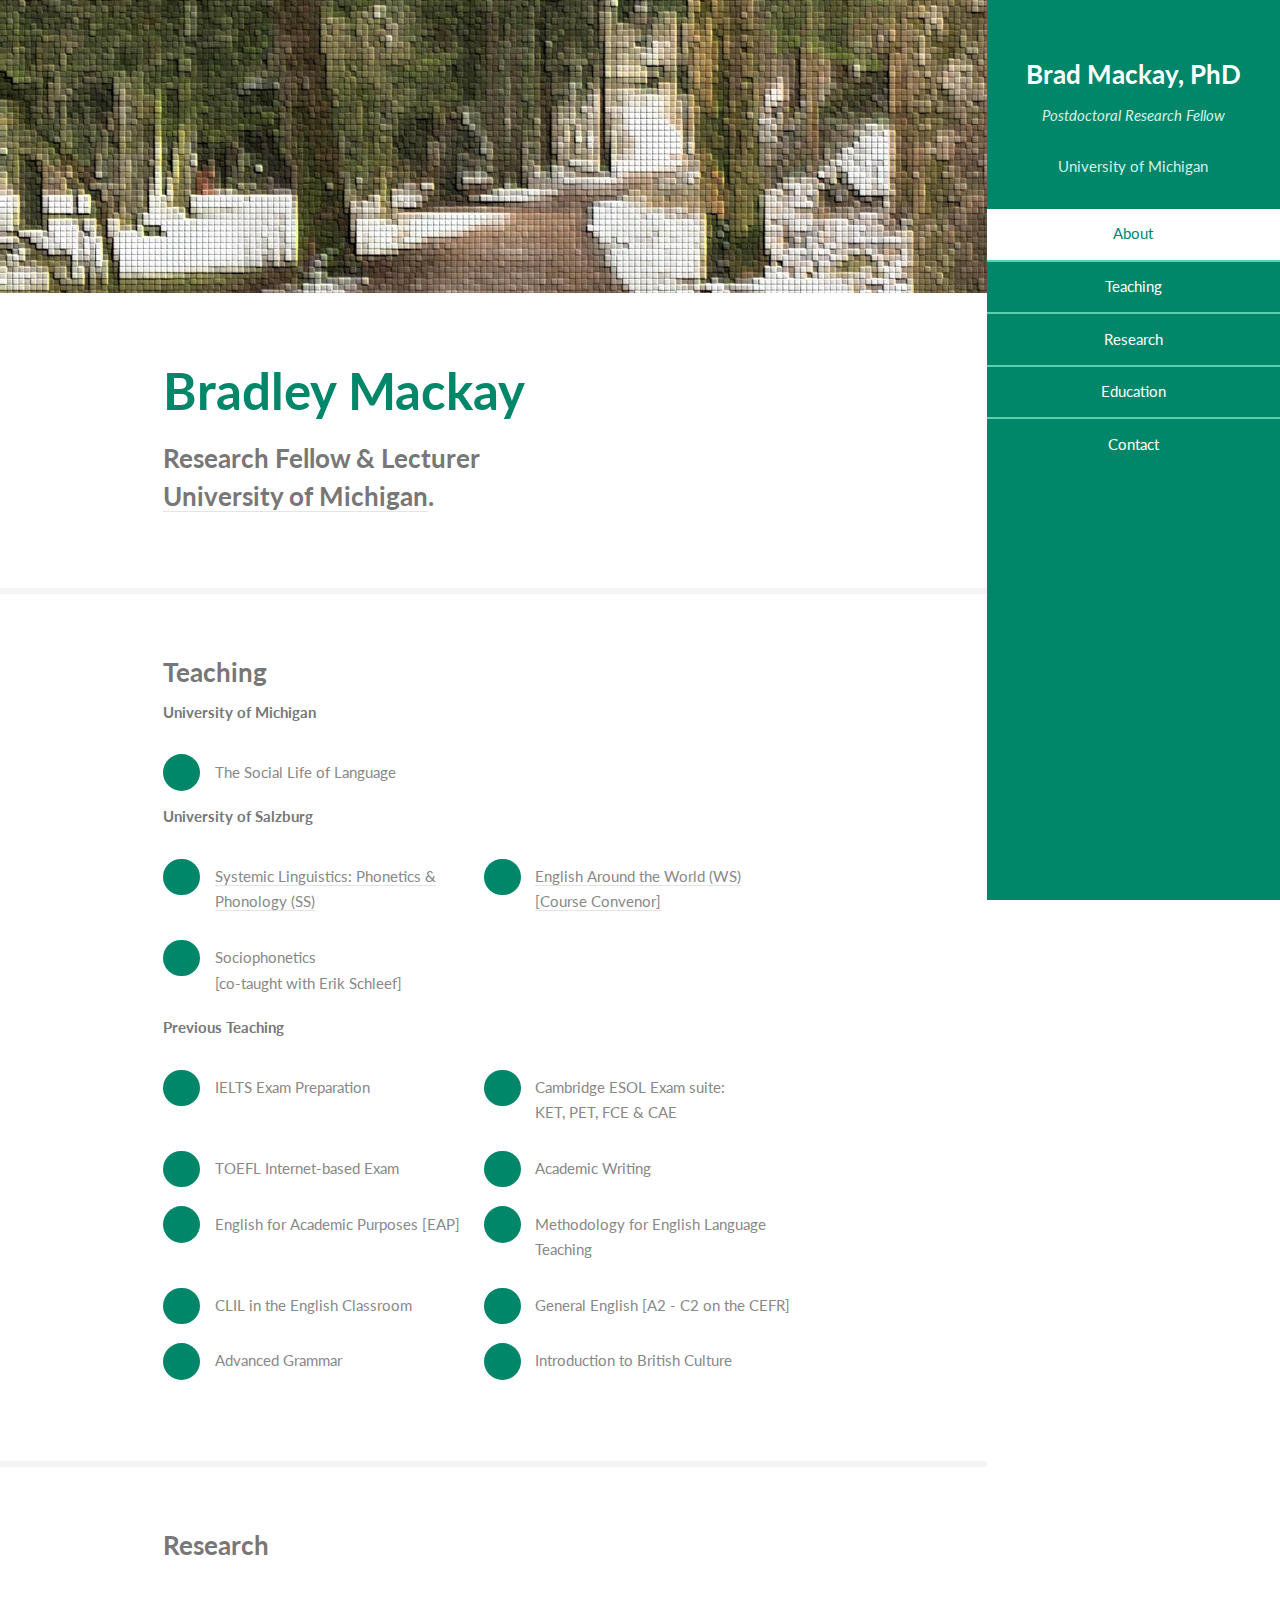
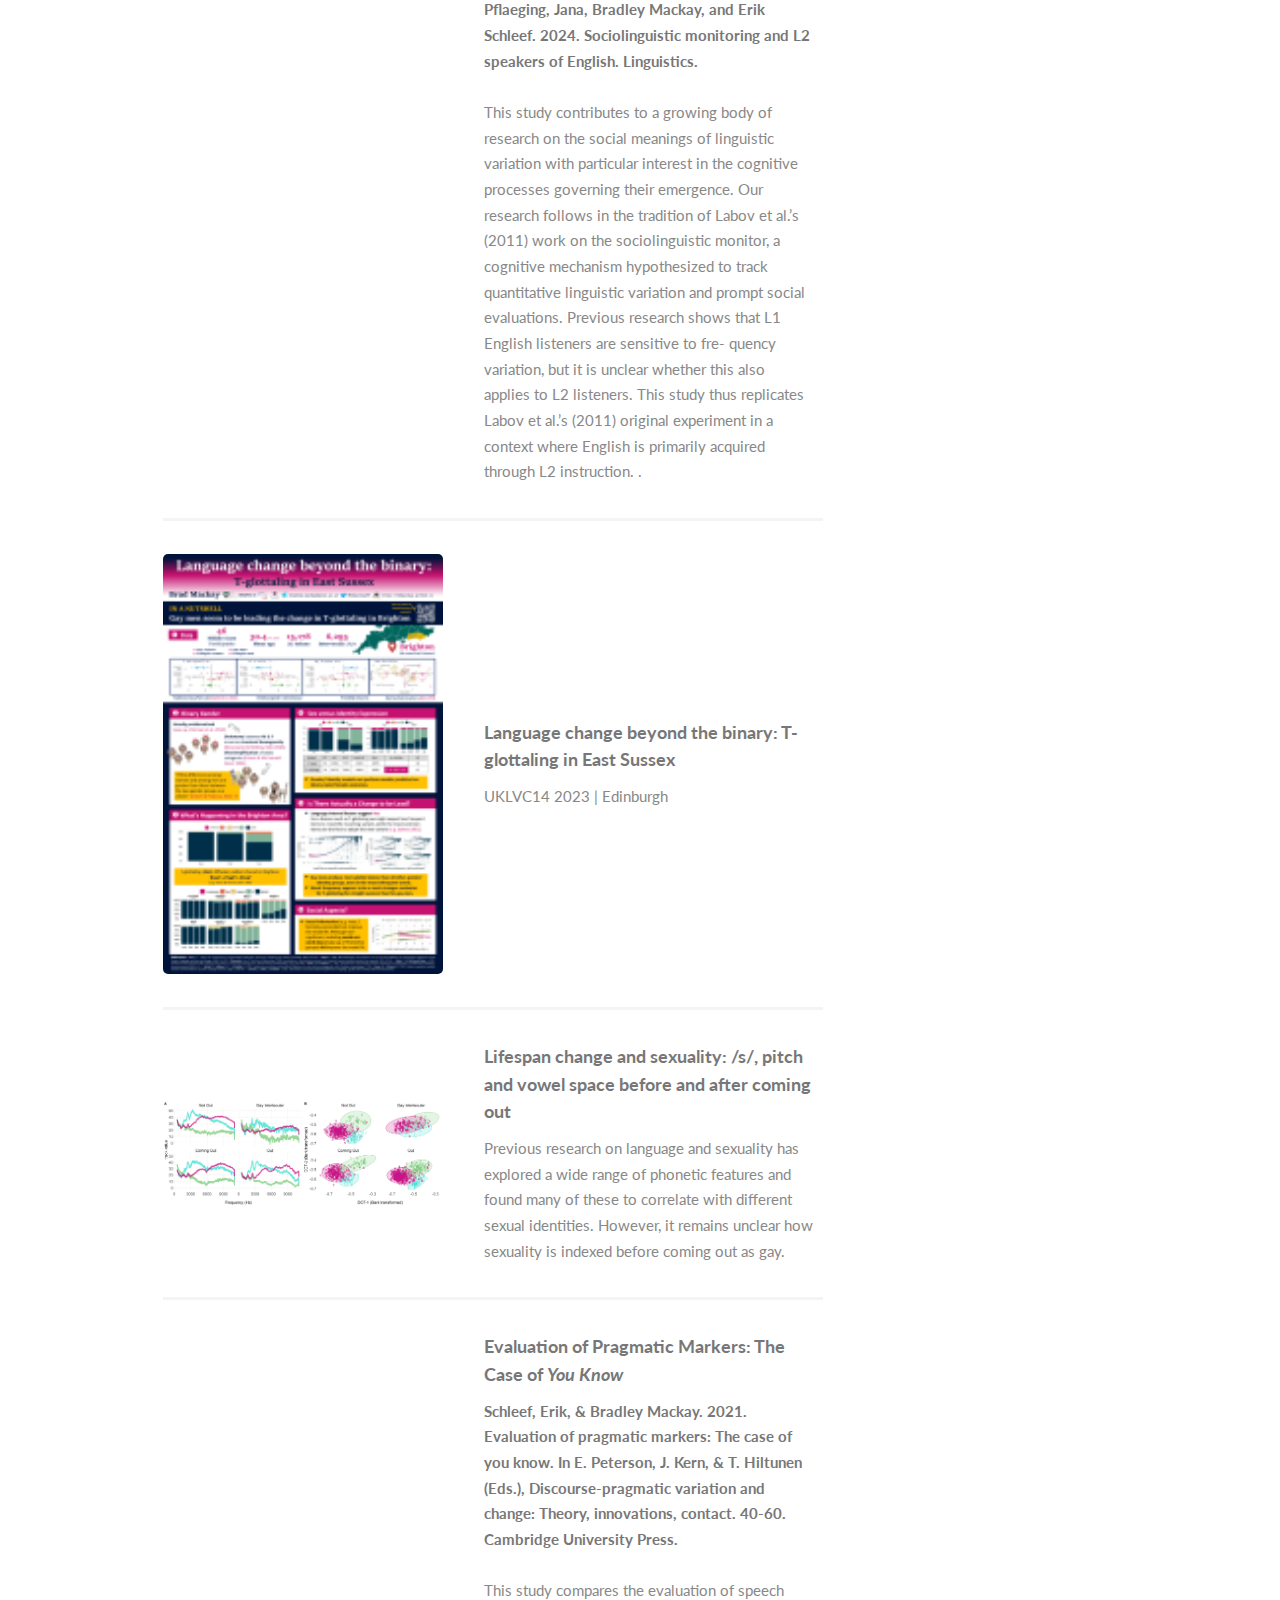
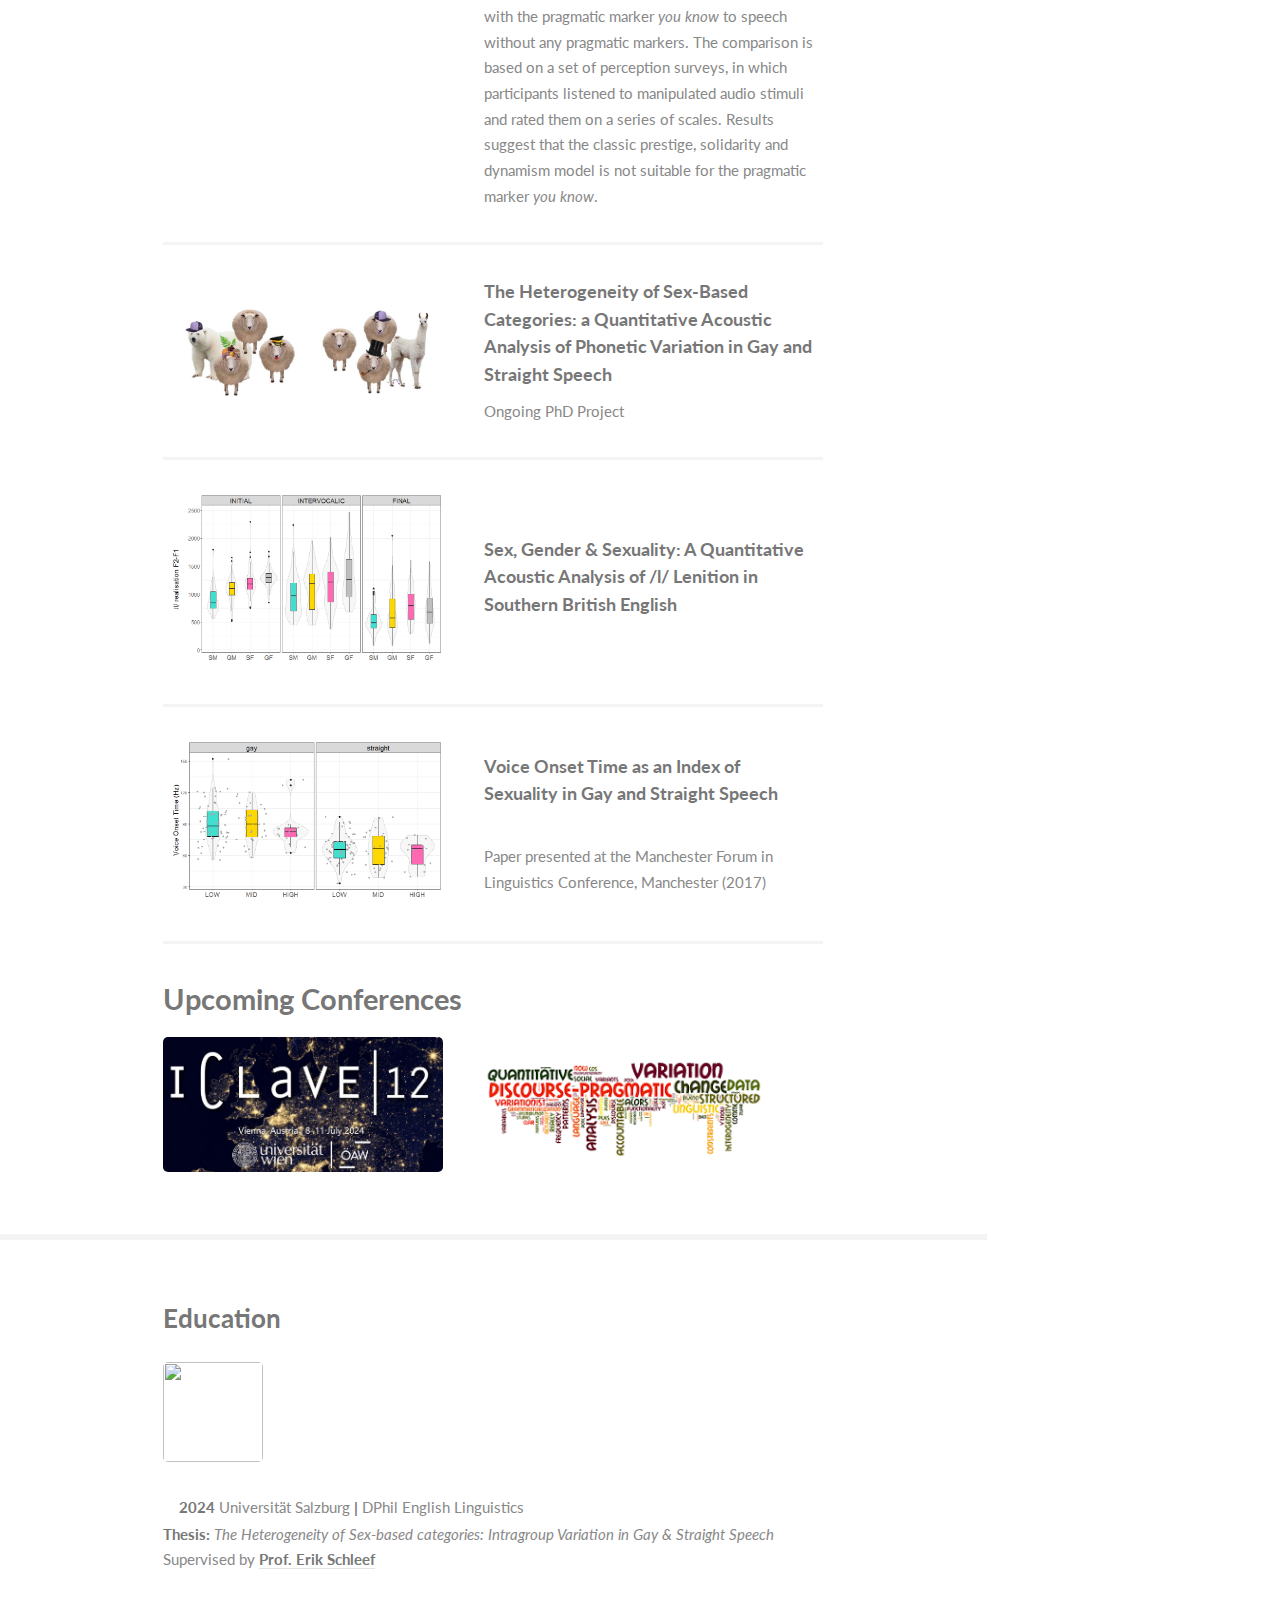
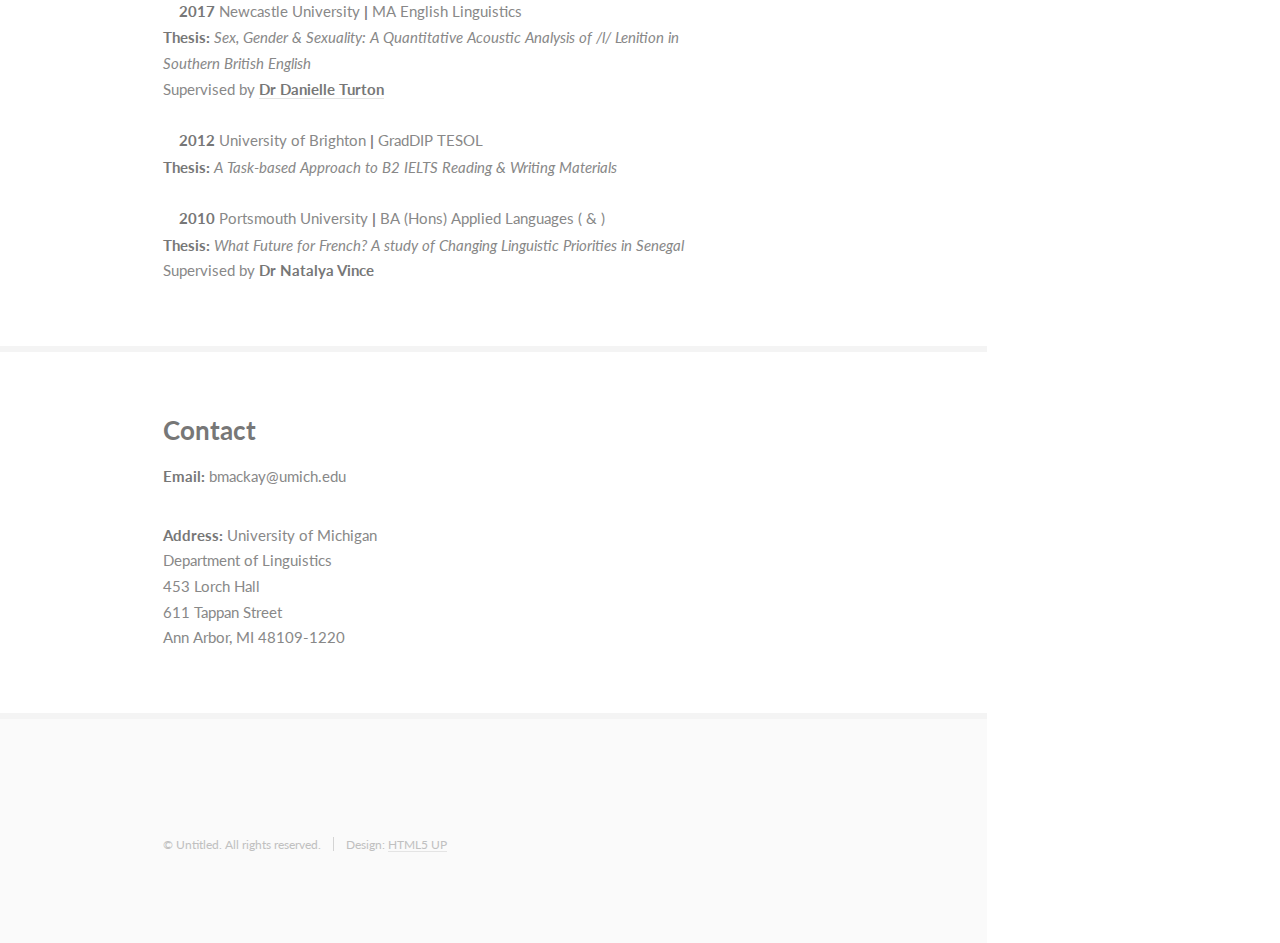
==== commit 1f4bff92: "Update index.html" ====
--- a/index.html
+++ b/index.html
@@ -205,7 +205,8 @@
 											
 											<div class="inner">
 										
-							
+							</div>
+										</article>
 										 
 								 <ul class="feature-icons">
 									<i class="icon solid fa-graduation-cap"> </i><b>2024</b> Universität Salzburg <b>|</b> DPhil English Linguistics<br>
@@ -213,8 +214,7 @@
 										Supervised by <a href="https://www.erikschleef.eu/"><b>Prof. Erik Schleef</b></a> <br>
 										<br>
 
-							</div>
-										</article>
+							
 
 
 
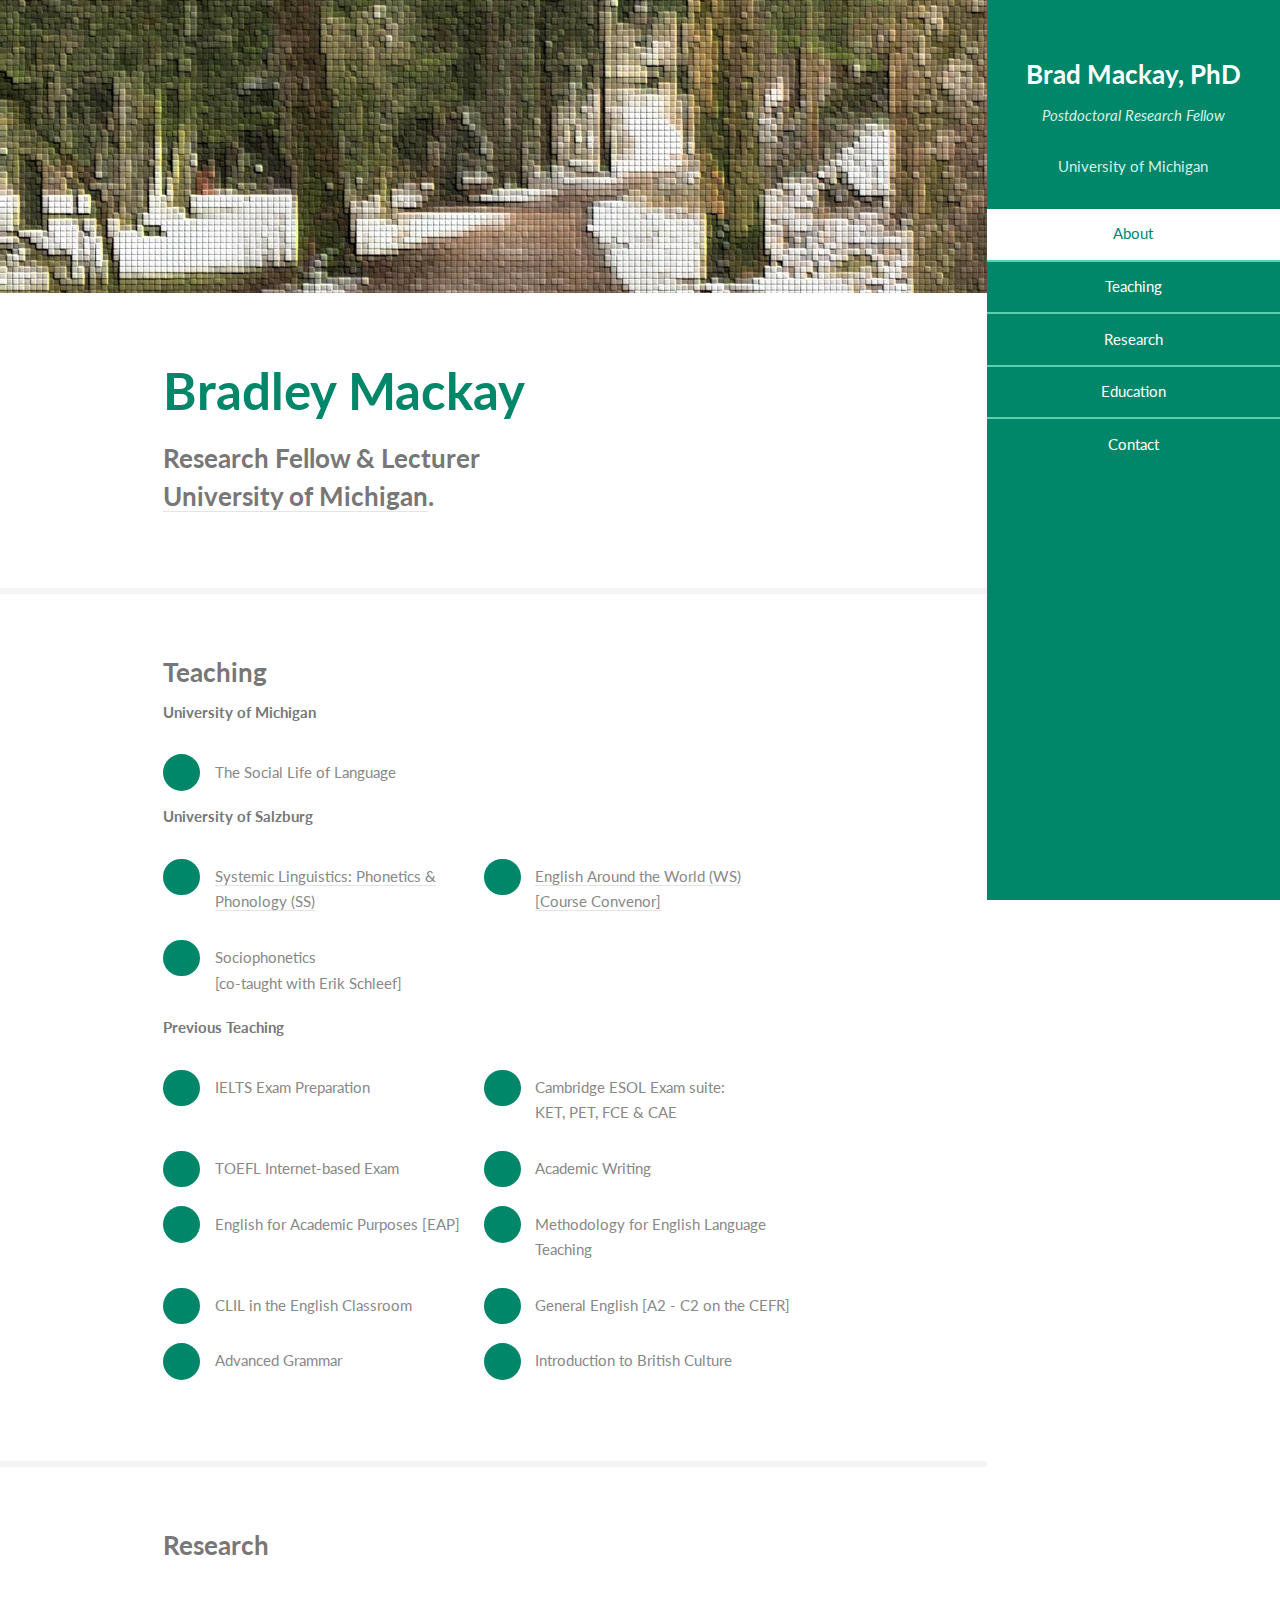
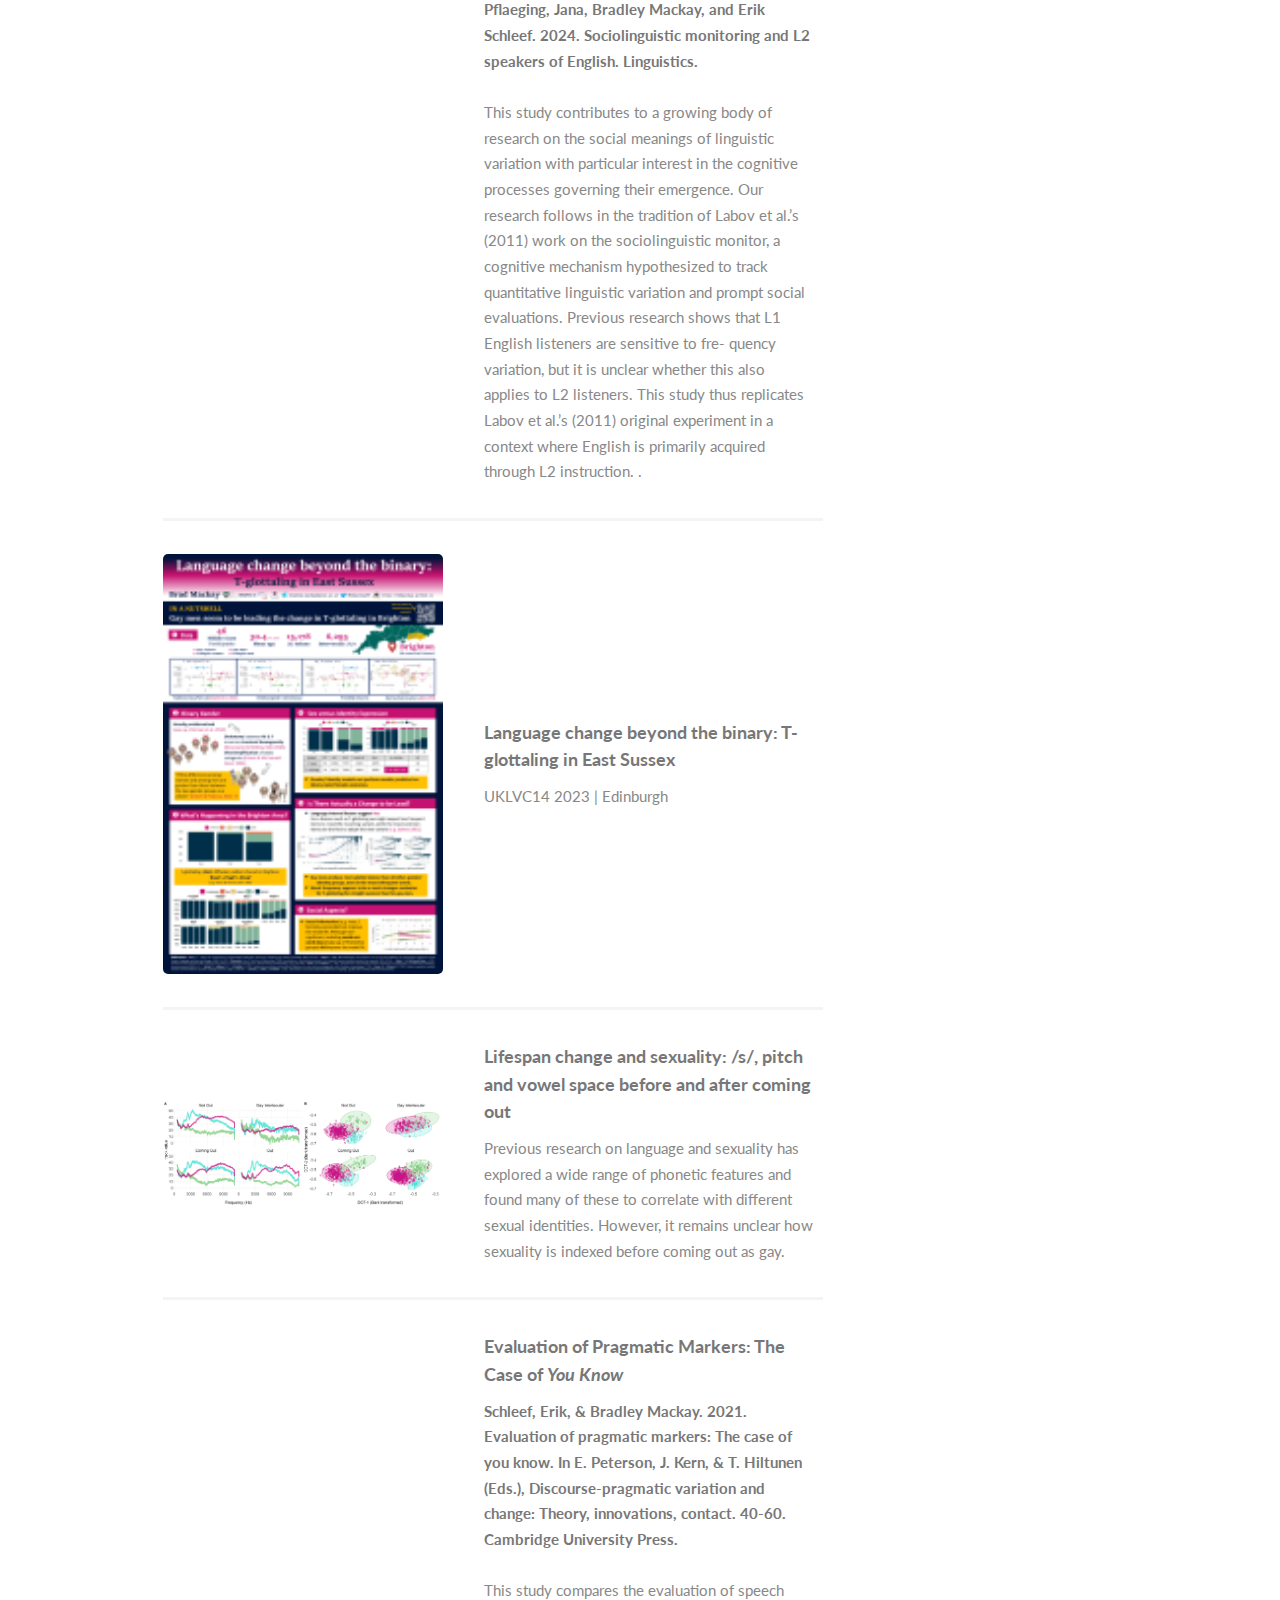
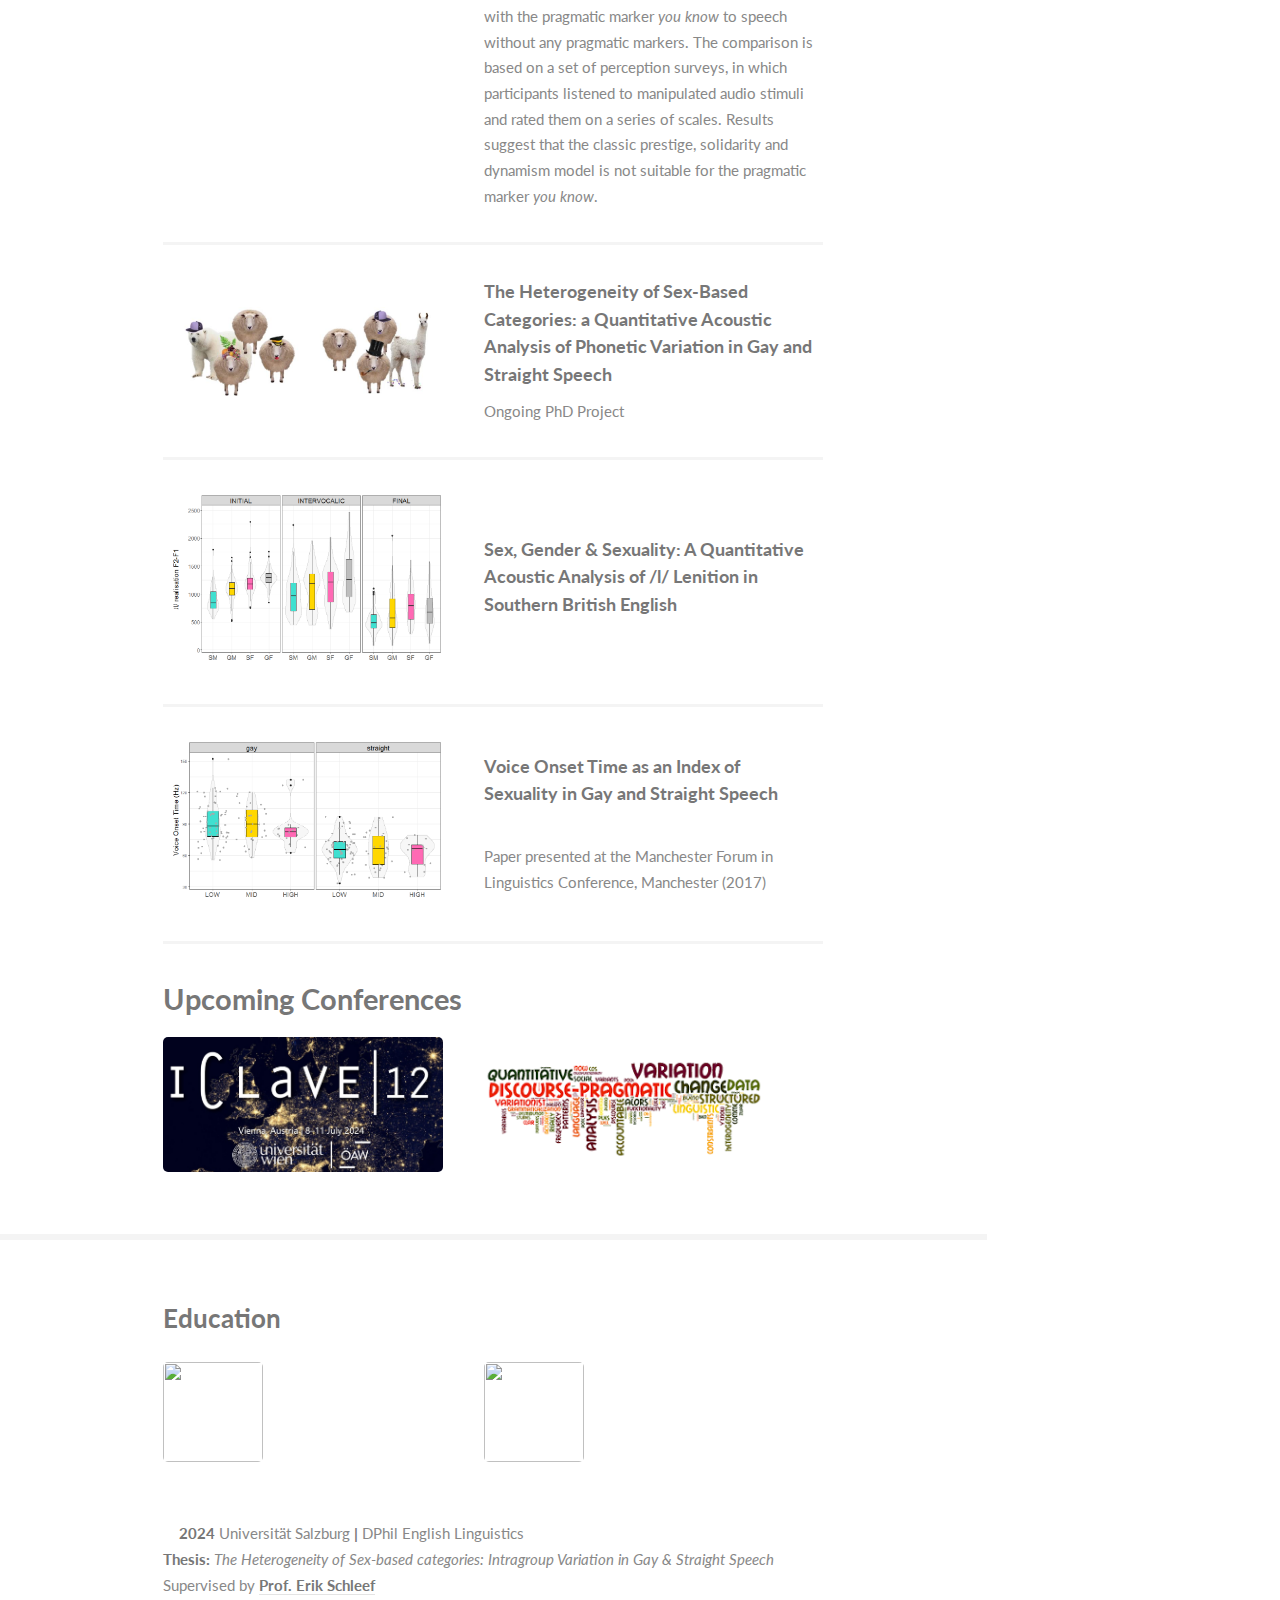
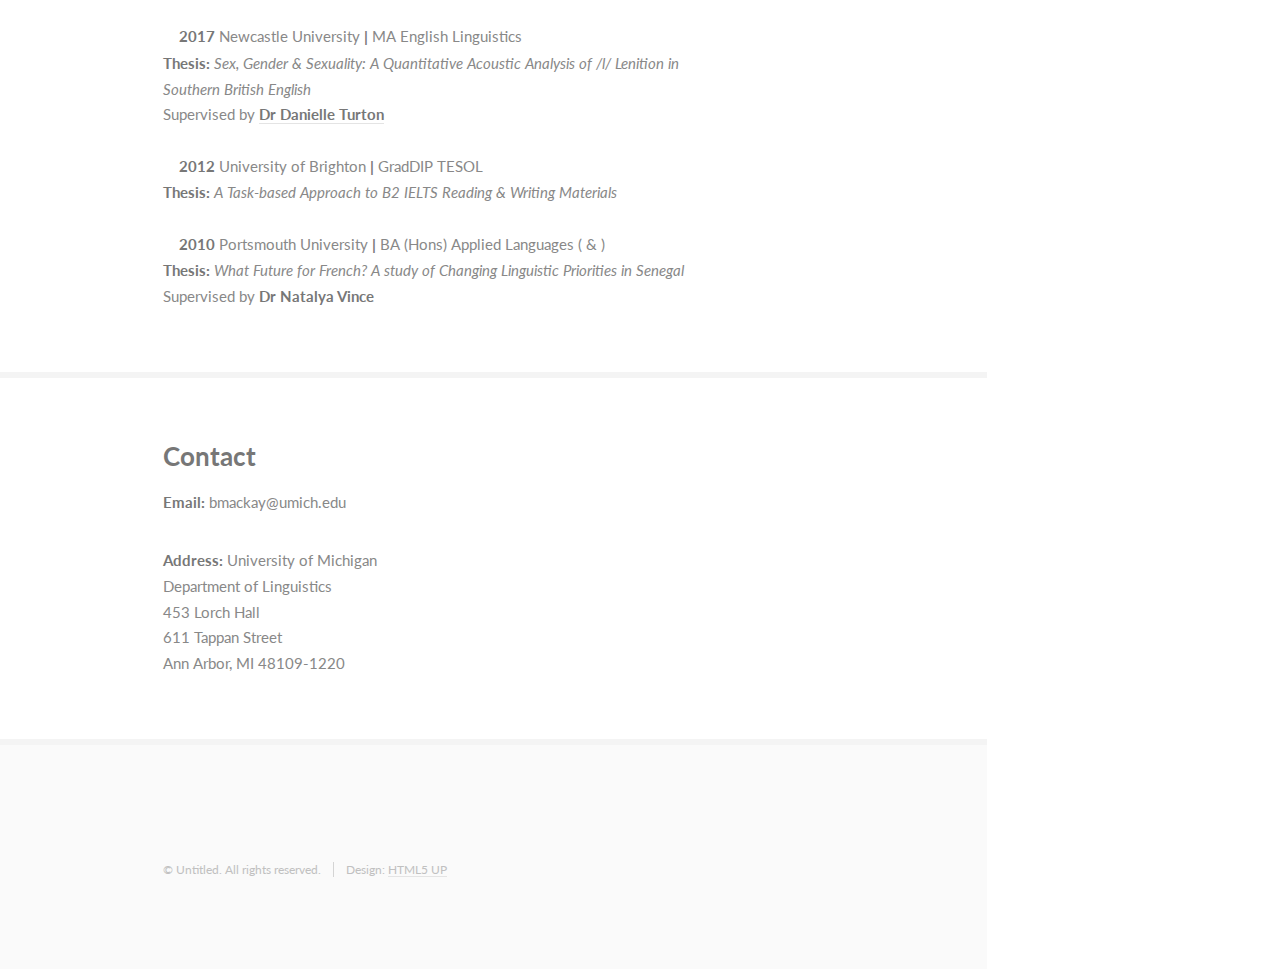
==== commit 75965d86: "Update index.html" ====
--- a/index.html
+++ b/index.html
@@ -202,7 +202,7 @@
 										
 										<article>
 											<a href="#" class="image"><img src="images/uni-sbg-logo.png" align="left" style="width: 100px; height: 100px; alt="" /></a>
-											
+											<a href="#" class="image"><img src="images/newcastle.png" align="left" style="width: 100px; height: 100px; alt="" /></a>
 											<div class="inner">
 										
 							</div>
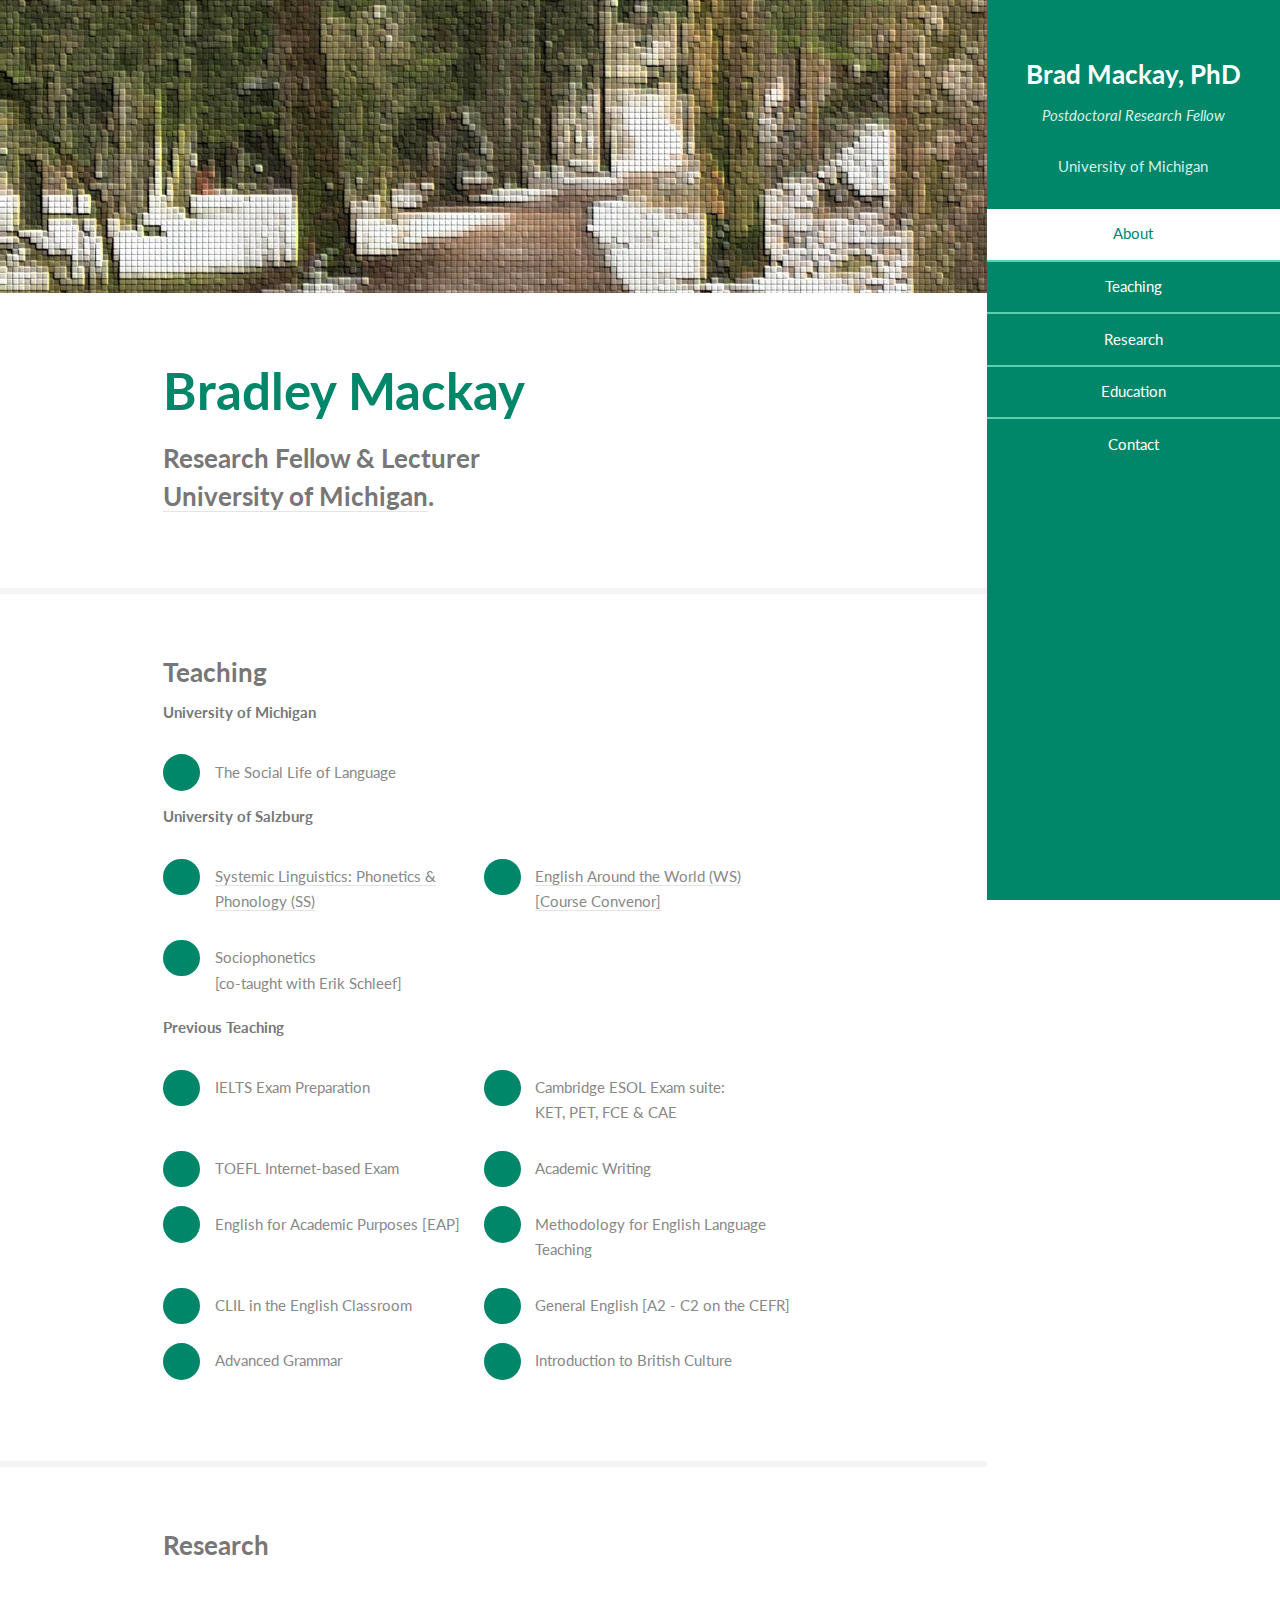
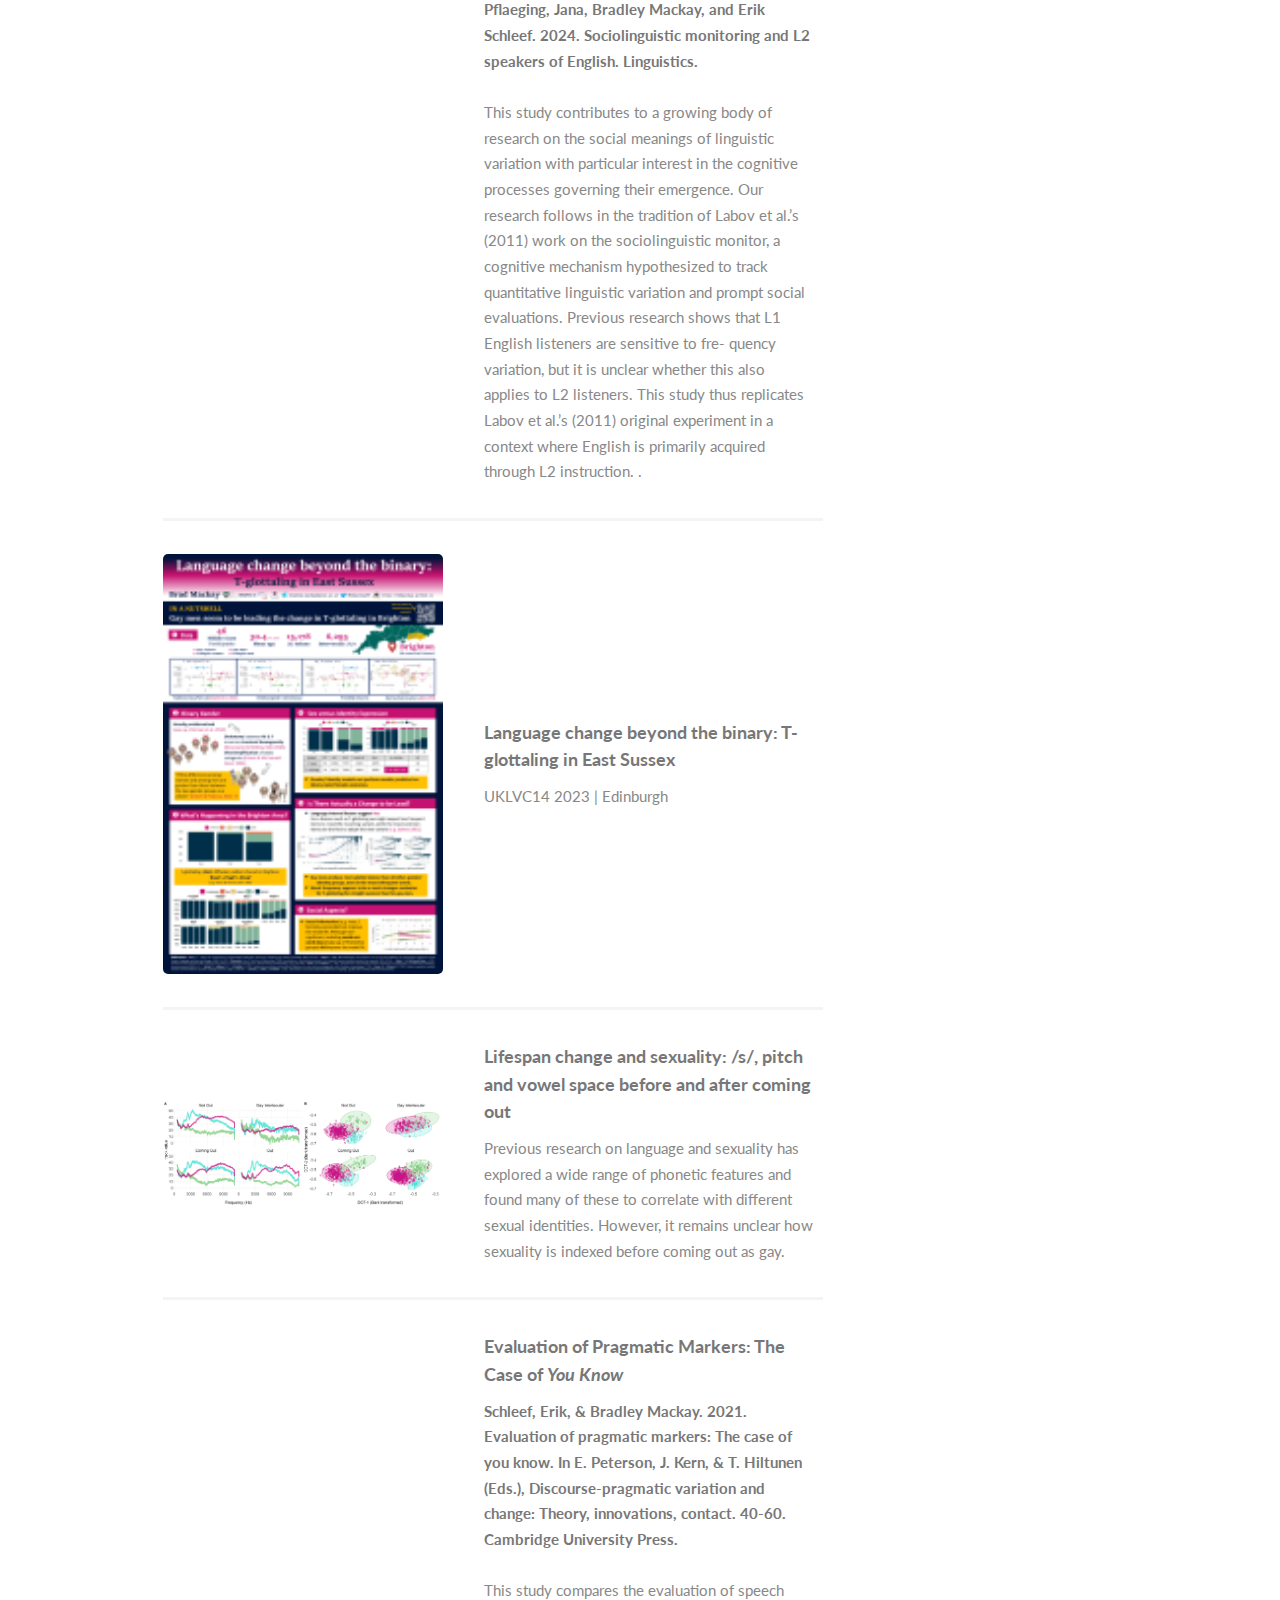
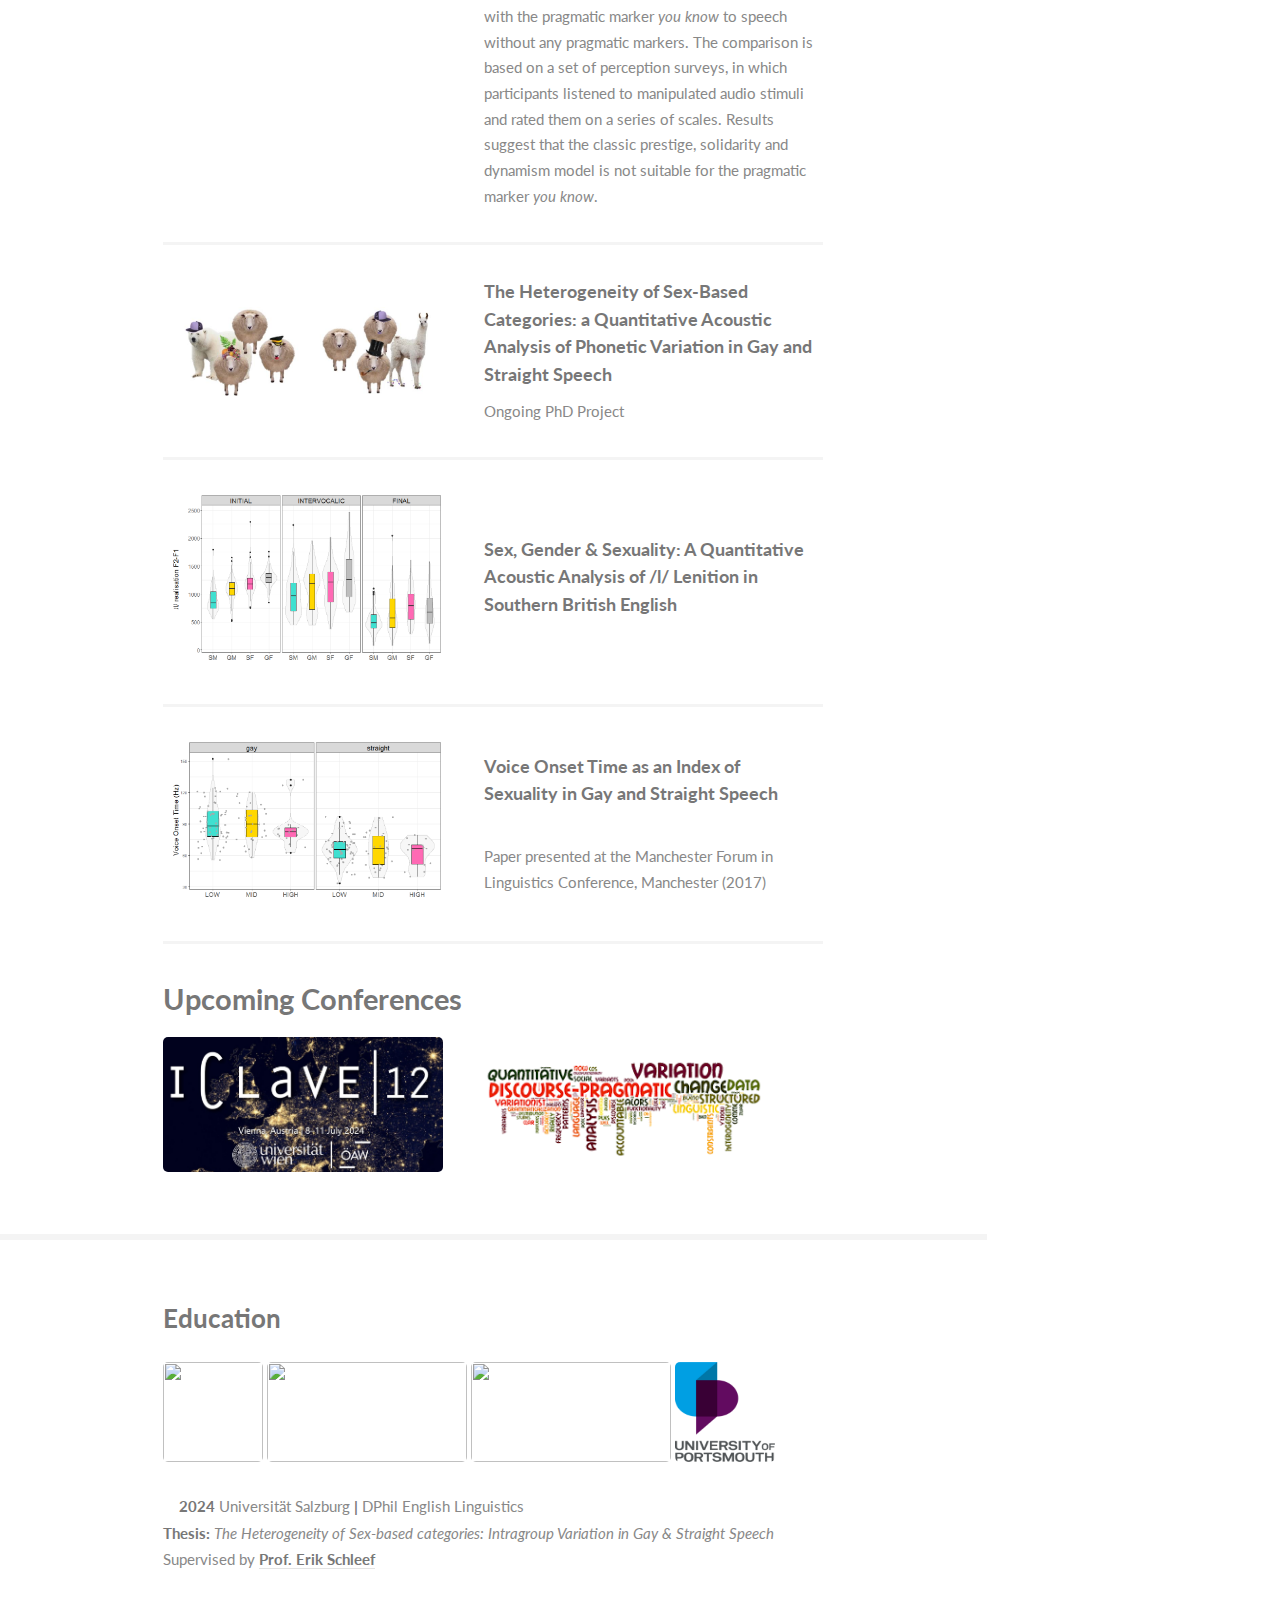
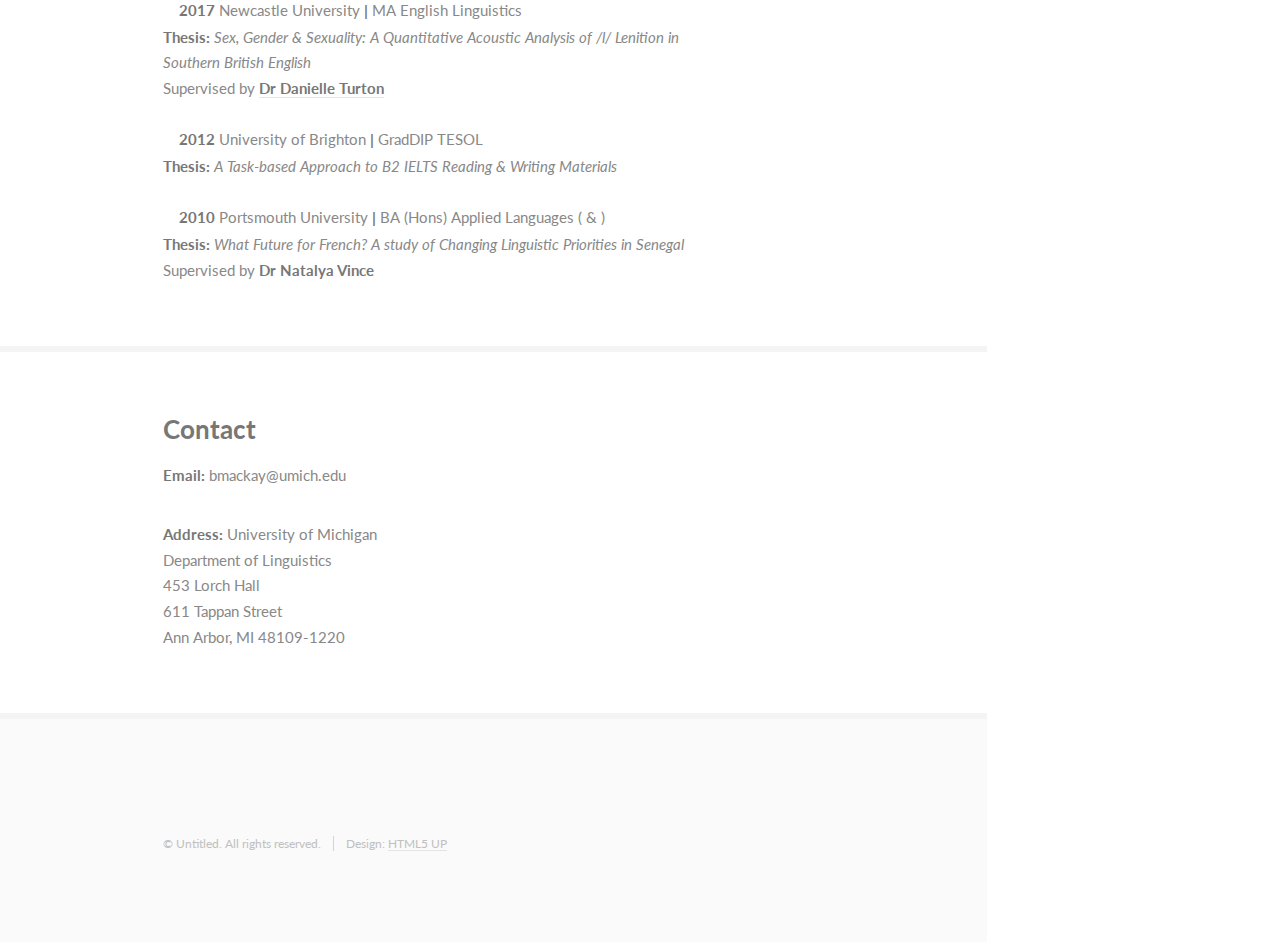
==== commit 55199e90: "Update index.html" ====
--- a/index.html
+++ b/index.html
@@ -200,13 +200,15 @@
 										<div class="features">
 
 										
-										<article>
-											<a href="#" class="image"><img src="images/uni-sbg-logo.png" align="left" style="width: 100px; height: 100px; alt="" /></a>
-											<a href="#" class="image"><img src="images/newcastle.png" align="left" style="width: 100px; height: 100px; alt="" /></a>
+										<p>
+											<a href="https://www.plus.ac.at/?lang=en" class="image"><img src="images/uni-sbg-logo.png" align="left" style="width: 100px; height: 100px; alt="" /></a>
+											<a href="https://www.ncl.ac.uk/" class="image"><img src="images/newcastle.png" align="left" style="width: 200px; height: 100px; alt="" /></a>
+											<a href="https://www.ncl.ac.uk/" class="image"><img src="images/brighton.jpg" align="left" style="width: 200px; height: 100px; alt="" /></a>
+											<a href="https://www.port.ac.uk/" class="image"><img src="images/portsmouth.png" align="left" style="width: 100px; height: 100px; alt="" /></a>
 											<div class="inner">
 										
 							</div>
-										</article>
+										</p>
 										 
 								 <ul class="feature-icons">
 									<i class="icon solid fa-graduation-cap"> </i><b>2024</b> Universität Salzburg <b>|</b> DPhil English Linguistics<br>
